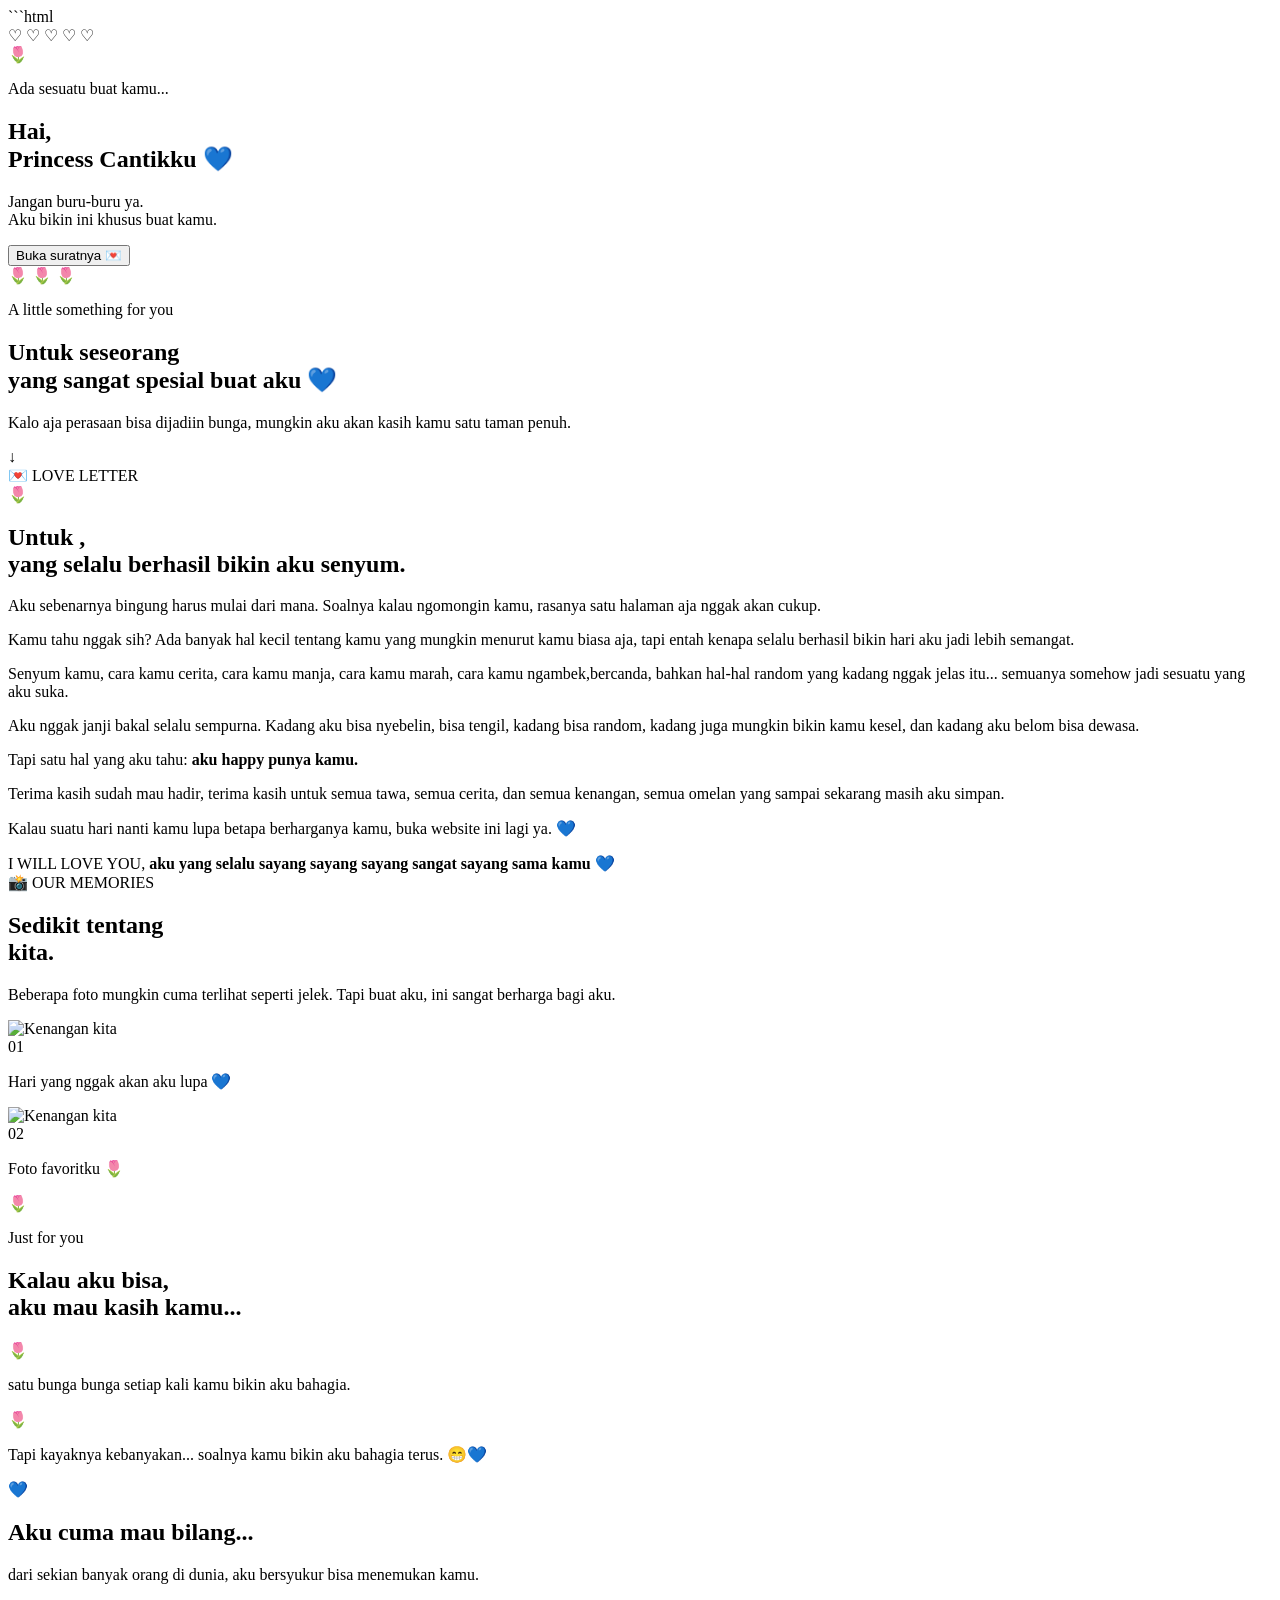
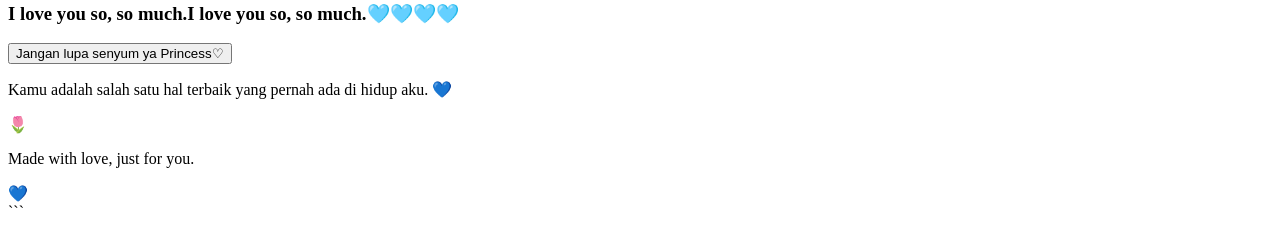
==== index.html @ 8fd956f8 "Add files via upload" ====
```html
<!DOCTYPE html>
<html lang="id">
<head>
    <meta charset="UTF-8">
    <meta name="viewport" content="width=device-width, initial-scale=1.0">

    <title>Untuk My Princess</title>

    <link rel="stylesheet" href="style.css">

    <!-- Font -->
    <link rel="preconnect" href="https://fonts.googleapis.com">
    <link rel="preconnect" href="https://fonts.gstatic.com" crossorigin>
    <link href="https://fonts.googleapis.com/css2?family=DM+Serif+Display&family=Poppins:wght@300;400;500;600;700&display=swap" rel="stylesheet">
</head>

<body>

    <!-- BACKGROUND DECORATION -->
    <div class="stars"></div>
    <div class="floating-hearts">
        <span>♡</span>
        <span>♡</span>
        <span>♡</span>
        <span>♡</span>
        <span>♡</span>
    </div>

    <!-- OPENING -->
    <section id="opening" class="opening">

        <div class="opening-card">

            <div class="tulip-icon">🌷</div>

            <p class="small-text">Ada sesuatu buat kamu...</p>

            <h1>
                Hai,<br>
                <span>Princess Cantikku 💙</span>
            </h1>

            <p class="opening-description">
                Jangan buru-buru ya.<br>
                Aku bikin ini khusus buat kamu.
            </p>

            <button onclick="openLetter()" class="open-button">
                Buka suratnya 💌
            </button>

        </div>

    </section>


    <!-- MAIN CONTENT -->
    <main id="mainContent" class="main-content">

        <!-- HERO -->
        <section class="hero">

            <div class="hero-tulips">
                <span>🌷</span>
                <span>🌷</span>
                <span>🌷</span>
            </div>

            <p class="eyebrow">A little something for you</p>

            <h2>
                Untuk seseorang<br>
                yang <span>sangat spesial buat aku</span> 💙
            </h2>

            <p class="hero-text">
                Kalo aja perasaan bisa dijadiin bunga,
                mungkin aku akan kasih kamu satu taman penuh.
            </p>

            <div class="scroll-indicator">
                ↓
            </div>

        </section>


        <!-- LOVE LETTER -->
        <section class="letter-section">

            <div class="section-label">
                💌 LOVE LETTER
            </div>

            <div class="letter-card">

                <div class="letter-decoration">🌷</div>

                <h2>
                    Untuk ,<br>
                    yang selalu berhasil bikin aku senyum.
                </h2>

                <div class="letter-content">

                    <p>
                        Aku sebenarnya bingung harus mulai dari mana.
                        Soalnya kalau ngomongin kamu, rasanya satu halaman
                        aja nggak akan cukup.
                    </p>

                    <p>
                        Kamu tahu nggak sih?
                        Ada banyak hal kecil tentang kamu yang mungkin
                        menurut kamu biasa aja, tapi entah kenapa selalu
                        berhasil bikin hari aku jadi lebih semangat. 
                    </p>

                    <p>
                        Senyum kamu, cara kamu cerita,
                        cara kamu manja, cara kamu marah, cara kamu ngambek,bercanda, bahkan hal-hal random
                        yang kadang nggak jelas itu...
                        semuanya somehow jadi sesuatu yang aku suka.
                    </p>

                    <p>
                        Aku nggak janji bakal selalu sempurna.
                        Kadang aku bisa nyebelin, bisa tengil, kadang bisa random,
                        kadang juga mungkin bikin kamu kesel, dan kadang aku belom bisa dewasa.
                    </p>

                    <p>
                        Tapi satu hal yang aku tahu:
                        <strong>aku happy punya kamu.</strong>
                    </p>

                    <p>
                        Terima kasih sudah mau hadir,
                        terima kasih untuk semua tawa,
                        semua cerita, dan semua kenangan, semua omelan
                        yang sampai sekarang masih aku simpan.
                    </p>

                    <p class="final-line">
                        Kalau suatu hari nanti kamu lupa
                        betapa berharganya kamu,
                        buka website ini lagi ya. 💙
                    </p>

                </div>

                <div class="signature">
                    <span>I WILL LOVE YOU,</span>
                    <strong>aku yang selalu sayang sayang sayang sangat sayang sama kamu 💙</strong>
                </div>

            </div>

        </section>


        <!-- MEMORY SECTION -->
        <section class="memory-section">

            <div class="section-label">
                📸 OUR MEMORIES
            </div>

            <h2>
                Sedikit tentang<br>
                <span>kita.</span>
            </h2>

            <p class="memory-intro">
                Beberapa foto mungkin cuma terlihat seperti jelek.
                
                Tapi buat aku, ini sangat berharga bagi aku.
            </p>


            <div class="gallery">

                <!-- FOTO 1 -->
                <div class="photo-card photo-1">

                    <!-- GANTI URL FOTO DI SINI -->
                    <img src="foto1.jpg" alt="Kenangan kita">

                    <div class="photo-caption">
                        <span>01</span>
                        <p>Hari yang nggak akan aku lupa 💙</p>
                    </div>

                </div>


                <!-- FOTO 2 -->
                <div class="photo-card photo-2">

                    <!-- GANTI URL FOTO DI SINI -->
                    <img src="foto2.jpg" alt="Kenangan kita">

                    <div class="photo-caption">
                        <span>02</span>
                        <p>Foto favoritku 🌷</p>
                    </div>
                </div>
            </div>

        </section>


        <!-- TULIP SECTION -->
        <section class="tulip-section">

            <div class="big-tulip">
                🌷
            </div>

            <p class="eyebrow">
                Just for you
            </p>

            <h2>
                Kalau aku bisa,<br>
                aku mau kasih kamu...
            </h2>

            <div class="tulip-message">

                <span>🌷</span>

                <p>
                    satu bunga bunga setiap kali
                    kamu bikin aku bahagia.
                </p>

                <span>🌷</span>

            </div>

            <p class="small-note">
                Tapi kayaknya kebanyakan...
                soalnya kamu bikin aku bahagia terus. 😁💙
            </p>

        </section>


        <!-- FINAL -->
        <section class="final-section">

            <div class="final-glow"></div>

            <div class="final-content">

                <div class="heart">
                    💙
                </div>

                <h2>
                    Aku cuma mau bilang...
                </h2>

                <p>
                    dari sekian banyak orang di dunia,
                    aku bersyukur bisa menemukan kamu.
                </p>

                <h3>
                    I love you so, so much.I love you so, so much.🩵🩵🩵🩵
                </h3>

                <button onclick="showLove()" class="love-button">
                    Jangan lupa senyum ya Princess♡
                </button>

                <p id="secretMessage" class="secret-message">
                    Kamu adalah salah satu hal terbaik
                    yang pernah ada di hidup aku. 💙
                </p>

            </div>

        </section>


        <!-- FOOTER -->
        <footer>

            <div>🌷</div>

            <p>
                Made with love, just for you.
            </p>

            <span>
                💙
            </span>

        </footer>

    </main>


    <script>

        function openLetter() {

            const opening = document.getElementById("opening");
            const main = document.getElementById("mainContent");

            opening.classList.add("hide");

            setTimeout(() => {
                main.classList.add("show");
                document.body.style.overflow = "auto";

                window.scrollTo({
                    top: 0,
                    behavior: "smooth"
                });

            }, 700);
        }


        function showLove() {

            const message =
                document.getElementById("secretMessage");

            message.classList.toggle("show");

            createHearts();

        }


        function createHearts() {

            for (let i = 0; i < 15; i++) {

                const heart = document.createElement("div");

                heart.innerHTML =
                    Math.random() > 0.5 ? "💙" : "🌷";

                heart.classList.add("pop-heart");

                heart.style.left =
                    Math.random() * 100 + "%";

                heart.style.animationDelay =
                    Math.random() * 0.5 + "s";

                document.body.appendChild(heart);

                setTimeout(() => {
                    heart.remove();
                }, 3000);

            }

        }


        /* Scroll reveal */

        const cards =
            document.querySelectorAll(
                ".letter-card, .photo-card, .tulip-section, .final-content"
            );

        const observer =
            new IntersectionObserver(
                entries => {

                    entries.forEach(entry => {

                        if (entry.isIntersecting) {
                            entry.target.classList.add("visible");
                        }

                    });

                },
                {
                    threshold: 0.15
                }
            );


        cards.forEach(card => {
            observer.observe(card);
        });

    </script>

</body>
</html>
```
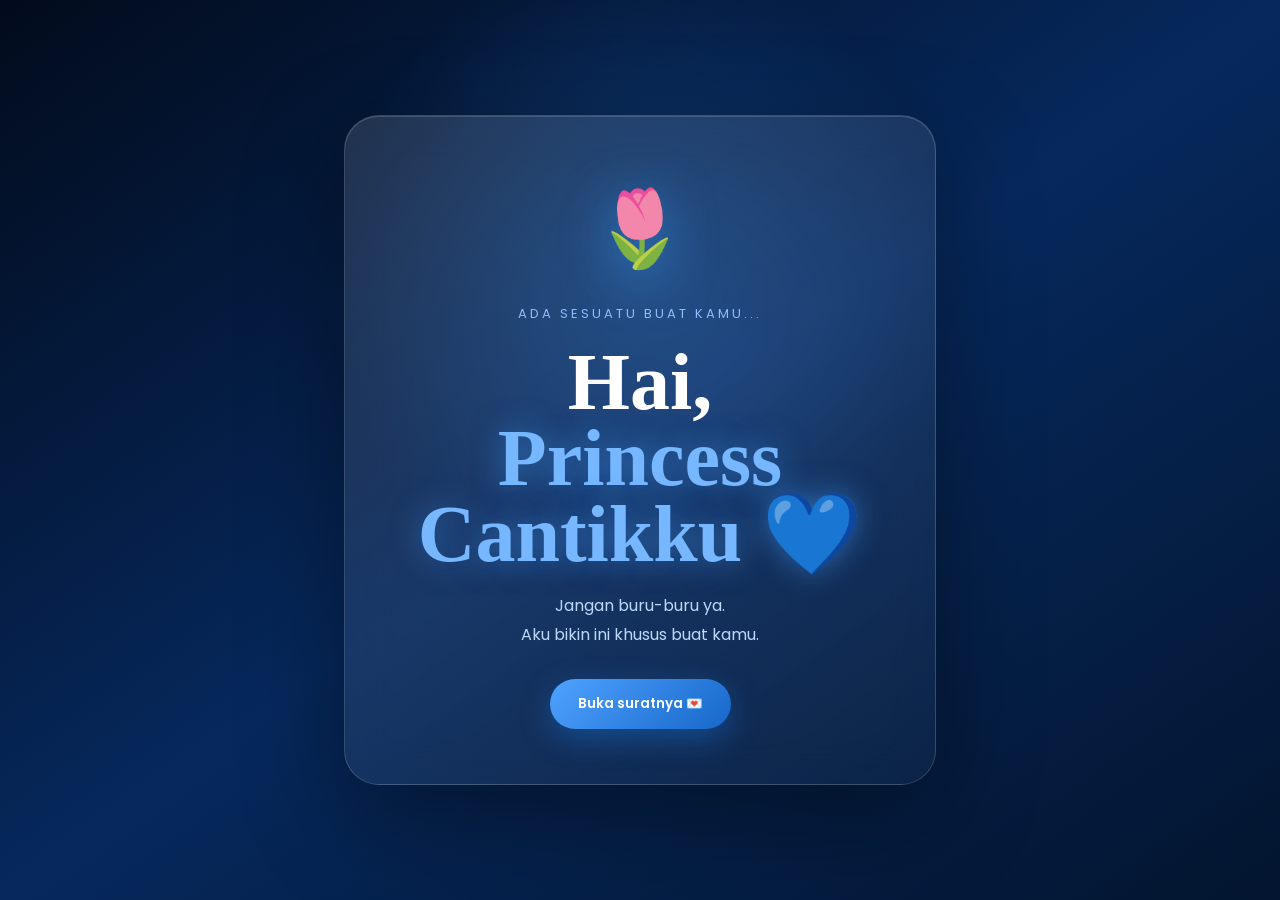
==== commit fffb1b52: "Add files via upload" ====
--- a/index.html
+++ b/index.html
@@ -48,6 +48,11 @@
 
             <button onclick="openLetter()" class="open-button">
                 Buka suratnya 💌
+                <audio id="loveSong" loop>
+    <source src="lagu.mp3" type="audio/mpeg">
+    </audio><audio id="loveSong" loop>
+    <source src="lagu.mp3" type="audio/mpeg">
+</audio>
             </button>
 
         </div>
@@ -305,25 +310,31 @@
 
 
     <script>
-
-        function openLetter() {
-
-            const opening = document.getElementById("opening");
-            const main = document.getElementById("mainContent");
-
-            opening.classList.add("hide");
-
-            setTimeout(() => {
-                main.classList.add("show");
-                document.body.style.overflow = "auto";
-
-                window.scrollTo({
-                    top: 0,
-                    behavior: "smooth"
-                });
-
-            }, 700);
-        }
+    
+    function openLetter() {
+    
+    const opening = document.getElementById("opening");
+    const main = document.getElementById("mainContent");
+    const song = document.getElementById("loveSong");
+    
+    opening.classList.add("hide");
+    
+    song.volume = 0.35;
+    song.play();
+    
+    setTimeout(() => {
+        
+        main.classList.add("show");
+        
+        document.body.style.overflow = "auto";
+        
+        window.scrollTo({
+            top: 0,
+            behavior: "smooth"
+        });
+        
+    }, 700);
+}
 
 
         function showLove() {
--- a/style.css
+++ b/style.css
@@ -0,0 +1,1132 @@
+```css
+/* =========================
+   BASIC
+========================= */
+
+* {
+    margin: 0;
+    padding: 0;
+    box-sizing: border-box;
+}
+
+html {
+    scroll-behavior: smooth;
+}
+
+body {
+    font-family: "Poppins", sans-serif;
+    background: #03152f;
+    color: white;
+    overflow: hidden;
+}
+
+button {
+    font-family: inherit;
+}
+
+
+/* =========================
+   OPENING SCREEN
+========================= */
+
+.opening {
+    position: fixed;
+    inset: 0;
+    z-index: 100;
+    display: flex;
+    justify-content: center;
+    align-items: center;
+
+    background:
+        radial-gradient(
+            circle at 50% 30%,
+            rgba(45, 145, 255, 0.25),
+            transparent 35%
+        ),
+        linear-gradient(
+            145deg,
+            #020b1c,
+            #06285c,
+            #03152f
+        );
+
+    transition:
+        opacity 0.8s ease,
+        transform 0.8s ease;
+}
+
+.opening.hide {
+    opacity: 0;
+    transform: scale(1.08);
+    pointer-events: none;
+}
+
+.opening-card {
+    width: min(90%, 520px);
+    padding: 55px 35px;
+
+    text-align: center;
+
+    border: 1px solid rgba(255,255,255,0.15);
+
+    border-radius: 35px;
+
+    background:
+        linear-gradient(
+            145deg,
+            rgba(255,255,255,0.12),
+            rgba(255,255,255,0.03)
+        );
+
+    backdrop-filter: blur(20px);
+
+    box-shadow:
+        0 30px 100px rgba(0,0,0,0.4),
+        inset 0 1px rgba(255,255,255,0.15);
+
+    animation: cardFloat 4s ease-in-out infinite;
+}
+
+.tulip-icon {
+    font-size: 75px;
+
+    margin-bottom: 20px;
+
+    filter:
+        drop-shadow(0 10px 25px rgba(56,160,255,0.5));
+
+    animation: tulipFloat 3s ease-in-out infinite;
+}
+
+.small-text {
+    color: #8dbdfc;
+    font-size: 13px;
+    letter-spacing: 3px;
+    text-transform: uppercase;
+}
+
+.opening h1 {
+    margin: 20px 0;
+
+    font-family: "DM Serif Display", serif;
+
+    font-size: clamp(50px, 12vw, 80px);
+
+    line-height: 0.95;
+}
+
+.opening h1 span {
+    color: #76b7ff;
+
+    text-shadow:
+        0 0 30px rgba(70,160,255,0.5);
+}
+
+.opening-description {
+    color: #bdd8f8;
+
+    line-height: 1.8;
+
+    margin-bottom: 30px;
+}
+
+.open-button,
+.love-button {
+
+    border: 0;
+
+    padding: 15px 28px;
+
+    border-radius: 100px;
+
+    background:
+        linear-gradient(
+            135deg,
+            #4fa3ff,
+            #1667c9
+        );
+
+    color: white;
+
+    font-weight: 600;
+
+    cursor: pointer;
+
+    box-shadow:
+        0 10px 30px rgba(27,123,225,0.4);
+
+    transition:
+        transform 0.25s ease,
+        box-shadow 0.25s ease;
+}
+
+.open-button:hover,
+.love-button:hover {
+
+    transform: translateY(-4px);
+
+    box-shadow:
+        0 15px 40px rgba(27,123,225,0.6);
+}
+
+
+/* =========================
+   MAIN
+========================= */
+
+.main-content {
+    display: none;
+}
+
+.main-content.show {
+    display: block;
+}
+
+
+/* =========================
+   BACKGROUND
+========================= */
+
+body::before {
+
+    content: "";
+
+    position: fixed;
+
+    width: 600px;
+    height: 600px;
+
+    border-radius: 50%;
+
+    background: #1478e8;
+
+    filter: blur(180px);
+
+    opacity: 0.12;
+
+    top: -250px;
+    right: -250px;
+
+    pointer-events: none;
+
+    z-index: -2;
+}
+
+
+/* =========================
+   FLOATING HEARTS
+========================= */
+
+.floating-hearts span {
+
+    position: fixed;
+
+    color: rgba(125,190,255,0.18);
+
+    font-size: 30px;
+
+    animation: floatUp 10s linear infinite;
+
+    pointer-events: none;
+}
+
+.floating-hearts span:nth-child(1) {
+    left: 10%;
+    bottom: -50px;
+    animation-delay: 0s;
+}
+
+.floating-hearts span:nth-child(2) {
+    left: 30%;
+    bottom: -50px;
+    animation-delay: 3s;
+}
+
+.floating-hearts span:nth-child(3) {
+    left: 55%;
+    bottom: -50px;
+    animation-delay: 6s;
+}
+
+.floating-hearts span:nth-child(4) {
+    left: 75%;
+    bottom: -50px;
+    animation-delay: 1s;
+}
+
+.floating-hearts span:nth-child(5) {
+    left: 90%;
+    bottom: -50px;
+    animation-delay: 5s;
+}
+
+
+/* =========================
+   HERO
+========================= */
+
+.hero {
+
+    min-height: 100vh;
+
+    display: flex;
+
+    flex-direction: column;
+
+    justify-content: center;
+
+    align-items: center;
+
+    text-align: center;
+
+    padding: 40px 20px;
+
+    background:
+        radial-gradient(
+            circle at center,
+            rgba(41,133,240,0.2),
+            transparent 50%
+        );
+}
+
+.hero-tulips {
+
+    display: flex;
+
+    gap: 15px;
+
+    margin-bottom: 30px;
+}
+
+.hero-tulips span {
+
+    font-size: 45px;
+
+    filter:
+        drop-shadow(0 10px 15px rgba(50,140,255,0.35));
+
+    animation:
+        tulipFloat 3s ease-in-out infinite;
+}
+
+.hero-tulips span:nth-child(2) {
+    animation-delay: .4s;
+}
+
+.hero-tulips span:nth-child(3) {
+    animation-delay: .8s;
+}
+
+.eyebrow {
+
+    text-transform: uppercase;
+
+    letter-spacing: 5px;
+
+    font-size: 11px;
+
+    color: #73b6ff;
+
+    margin-bottom: 20px;
+}
+
+.hero h2 {
+
+    font-family: "DM Serif Display", serif;
+
+    font-size: clamp(50px, 10vw, 100px);
+
+    line-height: 0.95;
+
+    max-width: 900px;
+}
+
+.hero h2 span {
+
+    color: #6bb4ff;
+
+    font-style: italic;
+
+    text-shadow:
+        0 0 40px rgba(73,164,255,0.4);
+}
+
+.hero-text {
+
+    max-width: 560px;
+
+    color: #aac9eb;
+
+    line-height: 1.8;
+
+    margin-top: 30px;
+}
+
+.scroll-indicator {
+
+    margin-top: 70px;
+
+    color: #6db4ff;
+
+    font-size: 30px;
+
+    animation: bounce 2s infinite;
+}
+
+
+/* =========================
+   LETTER
+========================= */
+
+.letter-section {
+
+    padding:
+        120px 20px;
+
+    max-width: 900px;
+
+    margin: auto;
+}
+
+.section-label {
+
+    text-align: center;
+
+    color: #69b1ff;
+
+    font-size: 11px;
+
+    letter-spacing: 4px;
+
+    margin-bottom: 25px;
+}
+
+.letter-card {
+
+    position: relative;
+
+    padding: 60px;
+
+    border-radius: 35px;
+
+    background:
+        linear-gradient(
+            145deg,
+            rgba(255,255,255,0.10),
+            rgba(255,255,255,0.025)
+        );
+
+    border:
+        1px solid rgba(130,190,255,0.2);
+
+    backdrop-filter: blur(20px);
+
+    box-shadow:
+        0 30px 80px rgba(0,0,0,0.25);
+
+    opacity: 0;
+
+    transform: translateY(50px);
+
+    transition:
+        opacity 1s ease,
+        transform 1s ease;
+}
+
+.letter-card.visible {
+
+    opacity: 1;
+
+    transform: translateY(0);
+}
+
+.letter-decoration {
+
+    position: absolute;
+
+    top: -30px;
+
+    right: 40px;
+
+    font-size: 60px;
+
+    transform: rotate(12deg);
+
+    filter:
+        drop-shadow(0 10px 20px rgba(40,140,255,0.3));
+}
+
+.letter-card h2 {
+
+    font-family: "DM Serif Display", serif;
+
+    font-size: clamp(35px, 6vw, 55px);
+
+    line-height: 1.05;
+
+    margin-bottom: 40px;
+
+    color: #d9ecff;
+}
+
+.letter-content p {
+
+    color: #b8d1ed;
+
+    font-size: 15px;
+
+    line-height: 2;
+
+    margin-bottom: 22px;
+}
+
+.letter-content strong {
+
+    color: #78baff;
+}
+
+.final-line {
+
+    font-size: 18px !important;
+
+    color: #d8ebff !important;
+}
+
+.signature {
+
+    display: flex;
+
+    flex-direction: column;
+
+    margin-top: 50px;
+
+    padding-top: 30px;
+
+    border-top:
+        1px solid rgba(255,255,255,0.1);
+
+    color: #86bdf4;
+}
+
+.signature strong {
+
+    color: #e1f0ff;
+
+    margin-top: 5px;
+}
+
+
+/* =========================
+   MEMORY
+========================= */
+
+.memory-section {
+
+    max-width: 1100px;
+
+    margin: auto;
+
+    padding:
+        120px 20px;
+}
+
+.memory-section h2 {
+
+    font-family: "DM Serif Display", serif;
+
+    text-align: center;
+
+    font-size: clamp(50px, 8vw, 80px);
+
+    line-height: 0.95;
+}
+
+.memory-section h2 span {
+
+    color: #69b4ff;
+
+    font-style: italic;
+}
+
+.memory-intro {
+
+    text-align: center;
+
+    max-width: 550px;
+
+    margin:
+        25px auto 60px;
+
+    color: #9fbee0;
+
+    line-height: 1.8;
+}
+
+.gallery {
+
+    display: grid;
+
+    grid-template-columns:
+        repeat(2, 1fr);
+
+    gap: 25px;
+}
+
+.photo-card {
+
+    position: relative;
+
+    overflow: hidden;
+
+    border-radius: 25px;
+
+    min-height: 350px;
+
+    background: #0a2850;
+
+    border:
+        1px solid rgba(255,255,255,0.1);
+
+    opacity: 0;
+
+    transform:
+        translateY(50px)
+        rotate(1deg);
+
+    transition:
+        opacity .8s ease,
+        transform .8s ease;
+
+    box-shadow:
+        0 20px 50px rgba(0,0,0,0.25);
+}
+
+.photo-card.visible {
+
+    opacity: 1;
+
+    transform:
+        translateY(0)
+        rotate(0);
+}
+
+.photo-card:nth-child(even) {
+    transform:
+        translateY(50px)
+        rotate(-1deg);
+}
+
+.photo-card.visible:nth-child(even) {
+    transform:
+        translateY(0)
+        rotate(0);
+}
+
+.photo-card img {
+
+    width: 100%;
+    height: 100%;
+
+    min-height: 350px;
+
+    object-fit: cover;
+
+    transition:
+        transform .6s ease;
+}
+
+.photo-card:hover img {
+
+    transform: scale(1.07);
+}
+
+.photo-card::after {
+
+    content: "";
+
+    position: absolute;
+
+    inset: 0;
+
+    background:
+        linear-gradient(
+            transparent 45%,
+            rgba(1,15,38,0.9)
+        );
+}
+
+.photo-caption {
+
+    position: absolute;
+
+    z-index: 2;
+
+    bottom: 25px;
+
+    left: 25px;
+
+    right: 25px;
+}
+
+.photo-caption span {
+
+    font-size: 11px;
+
+    color: #75b8ff;
+
+    letter-spacing: 3px;
+}
+
+.photo-caption p {
+
+    margin-top: 5px;
+
+    font-size: 17px;
+
+    color: white;
+}
+
+
+/* =========================
+   TULIP
+========================= */
+
+.tulip-section {
+
+    text-align: center;
+
+    padding:
+        160px 20px;
+
+    max-width: 800px;
+
+    margin: auto;
+
+    opacity: 0;
+
+    transform: translateY(50px);
+
+    transition:
+        opacity 1s ease,
+        transform 1s ease;
+}
+
+.tulip-section.visible {
+
+    opacity: 1;
+
+    transform: translateY(0);
+}
+
+.big-tulip {
+
+    font-size: 120px;
+
+    margin-bottom: 30px;
+
+    filter:
+        drop-shadow(
+            0 20px 30px
+            rgba(53,148,255,0.4)
+        );
+
+    animation:
+        tulipFloat 4s ease-in-out infinite;
+}
+
+.tulip-section h2 {
+
+    font-family: "DM Serif Display", serif;
+
+    font-size: clamp(45px, 8vw, 75px);
+
+    line-height: 1;
+}
+
+.tulip-message {
+
+    display: flex;
+
+    justify-content: center;
+
+    align-items: center;
+
+    gap: 25px;
+
+    margin: 45px 0;
+
+    color: #bcd8f6;
+
+    font-size: 18px;
+}
+
+.tulip-message span {
+
+    font-size: 35px;
+}
+
+.small-note {
+
+    color: #6faeea;
+
+    font-size: 13px;
+}
+
+
+/* =========================
+   FINAL
+========================= */
+
+.final-section {
+
+    position: relative;
+
+    min-height: 90vh;
+
+    display: flex;
+
+    justify-content: center;
+
+    align-items: center;
+
+    text-align: center;
+
+    padding: 50px 20px;
+
+    overflow: hidden;
+}
+
+.final-glow {
+
+    position: absolute;
+
+    width: 500px;
+    height: 500px;
+
+    border-radius: 50%;
+
+    background: #167be7;
+
+    filter: blur(180px);
+
+    opacity: .18;
+}
+
+.final-content {
+
+    position: relative;
+
+    max-width: 650px;
+
+    opacity: 0;
+
+    transform: scale(.9);
+
+    transition:
+        opacity 1s ease,
+        transform 1s ease;
+}
+
+.final-content.visible {
+
+    opacity: 1;
+
+    transform: scale(1);
+}
+
+.heart {
+
+    font-size: 70px;
+
+    animation:
+        heartbeat 1.5s infinite;
+
+    filter:
+        drop-shadow(
+            0 10px 30px
+            rgba(50,150,255,.5)
+        );
+}
+
+.final-content h2 {
+
+    font-family: "DM Serif Display", serif;
+
+    font-size: clamp(45px, 8vw, 75px);
+
+    margin: 25px 0;
+
+    line-height: 1;
+}
+
+.final-content > p {
+
+    color: #aac9e9;
+
+    line-height: 1.9;
+}
+
+.final-content h3 {
+
+    font-family: "DM Serif Display", serif;
+
+    font-size: 40px;
+
+    color: #72b8ff;
+
+    margin: 30px 0;
+}
+
+.secret-message {
+
+    max-width: 400px;
+
+    margin:
+        30px auto 0;
+
+    opacity: 0;
+
+    transform: translateY(10px);
+
+    transition:
+        opacity .5s ease,
+        transform .5s ease;
+}
+
+.secret-message.show {
+
+    opacity: 1;
+
+    transform: translateY(0);
+}
+
+
+/* =========================
+   FOOTER
+========================= */
+
+footer {
+
+    padding:
+        60px 20px;
+
+    text-align: center;
+
+    color: #7195ba;
+
+    border-top:
+        1px solid rgba(255,255,255,0.05);
+}
+
+footer div {
+
+    font-size: 35px;
+
+    margin-bottom: 15px;
+}
+
+footer span {
+
+    color: #69b4ff;
+
+    display: block;
+
+    margin-top: 10px;
+}
+
+
+/* =========================
+   POP HEARTS
+========================= */
+
+.pop-heart {
+
+    position: fixed;
+
+    bottom: 0;
+
+    z-index: 999;
+
+    font-size: 25px;
+
+    pointer-events: none;
+
+    animation:
+        popUp 3s ease-out forwards;
+}
+
+
+/* =========================
+   ANIMATIONS
+========================= */
+
+@keyframes cardFloat {
+
+    0%,100% {
+        transform: translateY(0);
+    }
+
+    50% {
+        transform: translateY(-10px);
+    }
+}
+
+@keyframes tulipFloat {
+
+    0%,100% {
+        transform:
+            translateY(0)
+            rotate(-2deg);
+    }
+
+    50% {
+        transform:
+            translateY(-12px)
+            rotate(3deg);
+    }
+}
+
+@keyframes bounce {
+
+    0%,100% {
+        transform: translateY(0);
+    }
+
+    50% {
+        transform: translateY(10px);
+    }
+}
+
+@keyframes heartbeat {
+
+    0%,100% {
+        transform: scale(1);
+    }
+
+    15% {
+        transform: scale(1.15);
+    }
+
+    30% {
+        transform: scale(1);
+    }
+
+    45% {
+        transform: scale(1.1);
+    }
+}
+
+@keyframes floatUp {
+
+    from {
+        transform:
+            translateY(0)
+            rotate(0);
+        opacity: 0;
+    }
+
+    20% {
+        opacity: 1;
+    }
+
+    to {
+        transform:
+            translateY(-110vh)
+            rotate(360deg);
+        opacity: 0;
+    }
+}
+
+@keyframes popUp {
+
+    from {
+        transform:
+            translateY(0)
+            scale(.5)
+            rotate(0);
+        opacity: 1;
+    }
+
+    to {
+        transform:
+            translateY(-80vh)
+            scale(1.5)
+            rotate(360deg);
+        opacity: 0;
+    }
+}
+
+
+/* =========================
+   MOBILE
+========================= */
+
+@media (max-width: 650px) {
+
+    .opening-card {
+
+        padding:
+            45px 25px;
+
+        border-radius: 25px;
+    }
+
+    .tulip-icon {
+        font-size: 60px;
+    }
+
+    .hero {
+        padding: 30px 20px;
+    }
+
+    .hero-tulips span {
+        font-size: 35px;
+    }
+
+    .letter-section,
+    .memory-section {
+        padding:
+            90px 18px;
+    }
+
+    .letter-card {
+        padding: 35px 25px;
+    }
+
+    .letter-decoration {
+        right: 20px;
+        font-size: 45px;
+    }
+
+    .letter-content p {
+        font-size: 14px;
+        line-height: 1.9;
+    }
+
+    .gallery {
+        grid-template-columns: 1fr;
+    }
+
+    .photo-card,
+    .photo-card img {
+        min-height: 420px;
+    }
+
+    .big-tulip {
+        font-size: 90px;
+    }
+
+    .tulip-message {
+        gap: 10px;
+        font-size: 15px;
+    }
+
+    .tulip-message span {
+        font-size: 25px;
+    }
+
+    .final-section {
+        min-height: 80vh;
+    }
+}
+```
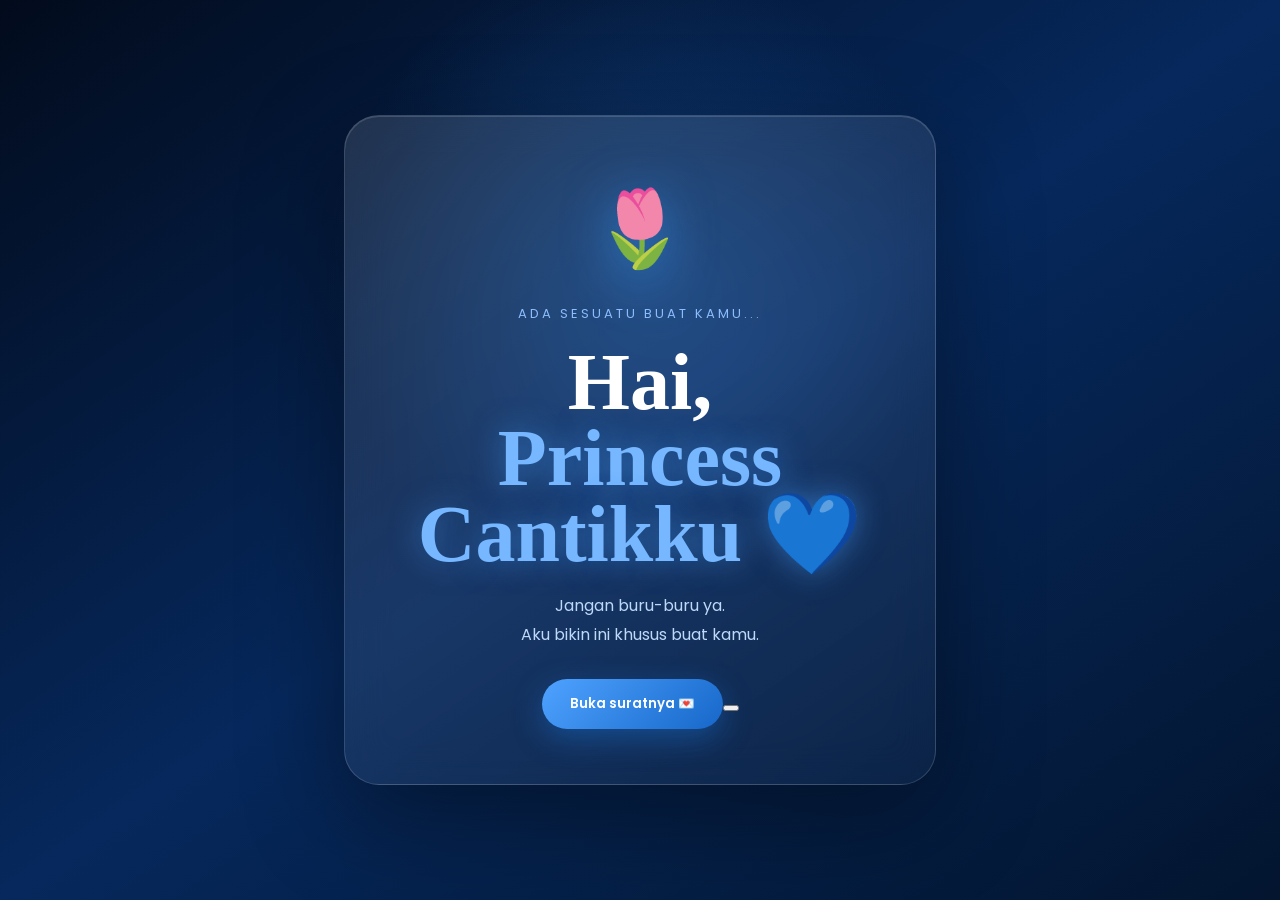
==== commit 22c1edfd: "Add files via upload" ====
--- a/index.html
+++ b/index.html
@@ -48,13 +48,12 @@
 
             <button onclick="openLetter()" class="open-button">
                 Buka suratnya 💌
-                <audio id="loveSong" loop>
-    <source src="lagu.mp3" type="audio/mpeg">
-    </audio><audio id="loveSong" loop>
-    <source src="lagu.mp3" type="audio/mpeg">
-</audio>
-            </button>
-
+            <button>
+            <source src="lagu.mp3" type="audio/mpeg">
+                </audio><audio id="loveSong" loop>
+            <source src="lagu.mp3" type="audio/mpeg">
+            </audio>
+            
         </div>
 
     </section>
@@ -319,11 +318,10 @@
     
     opening.classList.add("hide");
     
-    song.volume = 0.35;
+    song.volume = 0.50;
     song.play();
     
     setTimeout(() => {
-        
         main.classList.add("show");
         
         document.body.style.overflow = "auto";
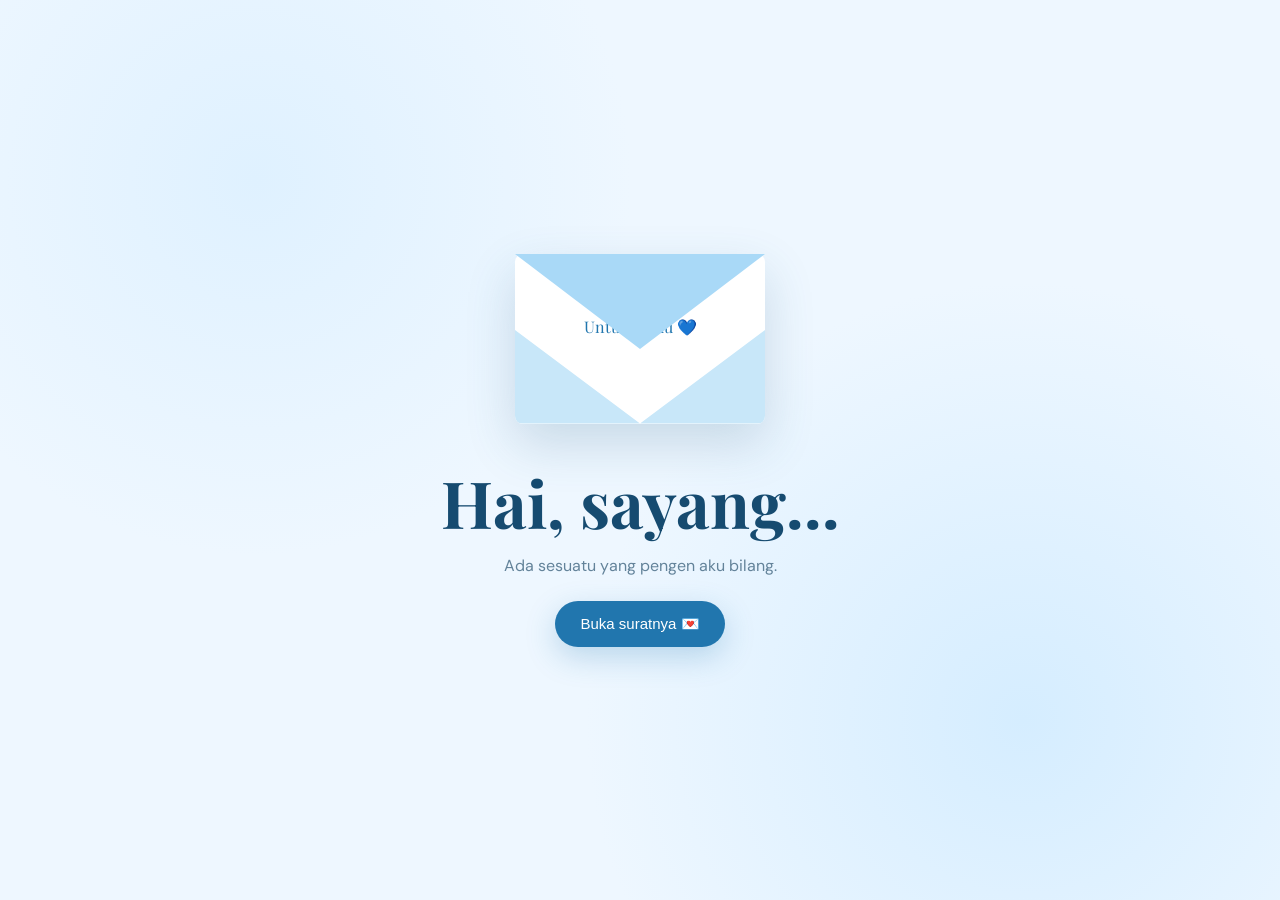
==== commit 80fe208b: "Add files via upload" ====
--- a/index.html
+++ b/index.html
@@ -1,412 +1,350 @@
-```html
 <!DOCTYPE html>
 <html lang="id">
 <head>
     <meta charset="UTF-8">
     <meta name="viewport" content="width=device-width, initial-scale=1.0">
-
-    <title>Untuk My Princess</title>
-
+    <title>Untuk Kamu 💙</title>
     <link rel="stylesheet" href="style.css">
-
-    <!-- Font -->
-    <link rel="preconnect" href="https://fonts.googleapis.com">
-    <link rel="preconnect" href="https://fonts.gstatic.com" crossorigin>
-    <link href="https://fonts.googleapis.com/css2?family=DM+Serif+Display&family=Poppins:wght@300;400;500;600;700&display=swap" rel="stylesheet">
 </head>
 
 <body>
 
-    <!-- BACKGROUND DECORATION -->
-    <div class="stars"></div>
-    <div class="floating-hearts">
-        <span>♡</span>
-        <span>♡</span>
-        <span>♡</span>
-        <span>♡</span>
-        <span>♡</span>
+    <!-- Background flowers -->
+    <div class="flowers">
+        <span>🌷</span>
+        <span>🌷</span>
+        <span>🌷</span>
+        <span>🌷</span>
+        <span>🌷</span>
+        <span>🌷</span>
+        <span>🌷</span>
     </div>
 
-    <!-- OPENING -->
-    <section id="opening" class="opening">
-
-        <div class="opening-card">
-
-            <div class="tulip-icon">🌷</div>
-
-            <p class="small-text">Ada sesuatu buat kamu...</p>
+    <!-- Opening -->
+    <section class="opening" id="opening">
+
+        <div class="envelope" id="envelope">
+            <div class="envelope-top"></div>
+
+            <div class="letter-preview">
+                <span>Untuk kamu 💙</span>
+            </div>
+
+            <div class="envelope-front"></div>
+        </div>
+
+        <h1>Hai, sayang...</h1>
+        <p>Ada sesuatu yang pengen aku bilang.</p>
+
+        <button id="openBtn">
+            Buka suratnya 💌
+        </button>
+
+    </section>
+
+
+    <!-- Main content -->
+    <main id="mainContent" class="hidden">
+
+        <!-- Section 1 -->
+        <section class="section hero">
+
+            <div class="tulip">🌷</div>
+
+            <p class="small-title">A little message for you</p>
 
             <h1>
-                Hai,<br>
-                <span>Princess Cantikku 💙</span>
+                Maafin aku yaaaa,<br>
+                sayangggggg.
             </h1>
 
-            <p class="opening-description">
-                Jangan buru-buru ya.<br>
-                Aku bikin ini khusus buat kamu.
+            <div class="line"></div>
+
+            <p class="intro">
+                Aku bikin ini bukan supaya kamu harus langsung
+                berhenti marah atau langsung memaafkan aku.
             </p>
 
-            <button onclick="openLetter()" class="open-button">
-                Buka suratnya 💌
-            <button>
-            <source src="lagu.mp3" type="audio/mpeg">
-                </audio><audio id="loveSong" loop>
-            <source src="lagu.mp3" type="audio/mpeg">
-            </audio>
-            
-        </div>
-
-    </section>
-
-
-    <!-- MAIN CONTENT -->
-    <main id="mainContent" class="main-content">
-
-        <!-- HERO -->
-        <section class="hero">
-
-            <div class="hero-tulips">
-                <span>🌷</span>
-                <span>🌷</span>
-                <span>🌷</span>
-            </div>
-
-            <p class="eyebrow">A little something for you</p>
-
-            <h2>
-                Untuk seseorang<br>
-                yang <span>sangat spesial buat aku</span> 💙
-            </h2>
-
-            <p class="hero-text">
-                Kalo aja perasaan bisa dijadiin bunga,
-                mungkin aku akan kasih kamu satu taman penuh.
+            <p class="intro">
+                Aku cuma pengen menyampaikan sesuatu
+                dengan cara yang benar-benar aku pikirin.
             </p>
 
-            <div class="scroll-indicator">
-                ↓
-            </div>
-
-        </section>
-
-
-        <!-- LOVE LETTER -->
-        <section class="letter-section">
-
-            <div class="section-label">
-                💌 LOVE LETTER
-            </div>
-
-            <div class="letter-card">
-
-                <div class="letter-decoration">🌷</div>
-
-                <h2>
-                    Untuk ,<br>
-                    yang selalu berhasil bikin aku senyum.
-                </h2>
-
-                <div class="letter-content">
-
-                    <p>
-                        Aku sebenarnya bingung harus mulai dari mana.
-                        Soalnya kalau ngomongin kamu, rasanya satu halaman
-                        aja nggak akan cukup.
-                    </p>
-
-                    <p>
-                        Kamu tahu nggak sih?
-                        Ada banyak hal kecil tentang kamu yang mungkin
-                        menurut kamu biasa aja, tapi entah kenapa selalu
-                        berhasil bikin hari aku jadi lebih semangat. 
-                    </p>
-
-                    <p>
-                        Senyum kamu, cara kamu cerita,
-                        cara kamu manja, cara kamu marah, cara kamu ngambek,bercanda, bahkan hal-hal random
-                        yang kadang nggak jelas itu...
-                        semuanya somehow jadi sesuatu yang aku suka.
-                    </p>
-
-                    <p>
-                        Aku nggak janji bakal selalu sempurna.
-                        Kadang aku bisa nyebelin, bisa tengil, kadang bisa random,
-                        kadang juga mungkin bikin kamu kesel, dan kadang aku belom bisa dewasa.
-                    </p>
-
-                    <p>
-                        Tapi satu hal yang aku tahu:
-                        <strong>aku happy punya kamu.</strong>
-                    </p>
-
-                    <p>
-                        Terima kasih sudah mau hadir,
-                        terima kasih untuk semua tawa,
-                        semua cerita, dan semua kenangan, semua omelan
-                        yang sampai sekarang masih aku simpan.
-                    </p>
-
-                    <p class="final-line">
-                        Kalau suatu hari nanti kamu lupa
-                        betapa berharganya kamu,
-                        buka website ini lagi ya. 💙
-                    </p>
-
+        </section>
+
+
+        <!-- Section 2 -->
+        <section class="section">
+
+            <div class="card">
+
+                <span class="number">01</span>
+
+                <h2>Aku salah.</h2>
+
+                <p>
+                    Kemarin waktu kamu cerita tentang rambut kamu
+                    yang mulai rontok sama rusak, aku malah menjawab
+                    dengan candaan yang gak seharusnya aku kirim.
+                </p>
+
+                <p>
+                    Aku sadar kalau waktu itu kamu lagi
+                    cerita tentang sesuatu yang mungkin bikin kamu
+                    kepikiran.
+                </p>
+
+            </div>
+
+        </section>
+
+
+        <!-- Section 3 -->
+        <section class="section">
+
+            <div class="card highlight">
+
+                <span class="number">02</span>
+
+                <h2>Aku ngerti kenapa kamu marah.</h2>
+
+                <p>
+                    Mungkin buat aku waktu itu cuma bercanda.
+                    Tapi buat kamu, kata-kata itu tetap bisa sakit.
+                </p>
+
+                <p>
+                    Dan aku gak mau pakai alasan
+                    <b>"kan aku cuma bercanda"</b>
+                    buat membenarkan kesalahan aku.
+                </p>
+
+                <div class="quote">
+                    "Niat aku mungkin gak buat nyakitin kamu,
+                    tapi aku tetap bertanggung jawab
+                    kalau perkataan aku bikin kamu sakit."
                 </div>
 
-                <div class="signature">
-                    <span>I WILL LOVE YOU,</span>
-                    <strong>aku yang selalu sayang sayang sayang sangat sayang sama kamu 💙</strong>
-                </div>
-
-            </div>
-
-        </section>
-
-
-        <!-- MEMORY SECTION -->
-        <section class="memory-section">
-
-            <div class="section-label">
-                📸 OUR MEMORIES
-            </div>
-
-            <h2>
-                Sedikit tentang<br>
-                <span>kita.</span>
-            </h2>
-
-            <p class="memory-intro">
-                Beberapa foto mungkin cuma terlihat seperti jelek.
-                
-                Tapi buat aku, ini sangat berharga bagi aku.
+            </div>
+
+        </section>
+
+
+        <!-- Section 4 -->
+        <section class="section">
+
+            <div class="card">
+
+                <span class="number">03</span>
+
+                <h2>Yang paling aku sesali...</h2>
+
+                <p>
+                    Aku nyesel karena saat kamu cerita,
+                    aku malah menjadikan sesuatu yang serius
+                    buat kamu sebagai bahan bercandaan.
+                </p>
+
+                <p>
+                    Harusnya aku dengerin kamu.
+                    Harusnya aku lebih hati-hati.
+                    Bukan malah asal ngetik sesuatu
+                    yang akhirnya bikin kamu kepikiran.
+                </p>
+
+            </div>
+
+        </section>
+
+
+        <!-- Section 5 -->
+        <section class="section">
+
+            <div class="heart-section">
+
+                <div class="big-heart">💙</div>
+
+                <h2>Aku sayang kamu.</h2>
+
+                <p>
+                    Dan justru karena aku sayang,
+                    aku pengen belajar buat jadi orang
+                    yang lebih bisa menjaga perasaan kamu.
+                </p>
+
+                <p>
+                    Bukan cuma ketika kamu lagi senang,
+                    tapi juga ketika kamu lagi gak baik-baik aja.
+                </p>
+
+            </div>
+
+        </section>
+
+
+        <!-- Section 6 -->
+        <section class="section">
+
+            <div class="card final-card">
+
+                <span class="number">04</span>
+
+                <h2>Kamu gak harus langsung maafin aku.</h2>
+
+                <p>
+                    Kalau kamu masih kesel, aku ngerti.
+                </p>
+
+                <p>
+                    Kalau kamu masih butuh waktu,
+                    aku juga ngerti.
+                </p>
+
+                <p>
+                    Aku cuma pengen kamu tahu kalau
+                    permintaan maaf aku bukan cuma karena
+                    aku gak mau kamu marah.
+                </p>
+
+                <p>
+                    Aku minta maaf karena aku memang
+                    sadar kalau aku salah.
+                </p>
+
+            </div>
+
+        </section>
+
+
+        <!-- Final -->
+        <section class="final">
+
+            <div class="tulip-final">🌷</div>
+
+            <h1>
+                Maafin aku ya, sayangggg.
+            </h1>
+
+            <p>
+                Aku bakal belajar lebih hati-hati
+                sama perkataan aku.
             </p>
 
-
-            <div class="gallery">
-
-                <!-- FOTO 1 -->
-                <div class="photo-card photo-1">
-
-                    <!-- GANTI URL FOTO DI SINI -->
-                    <img src="foto1.jpg" alt="Kenangan kita">
-
-                    <div class="photo-caption">
-                        <span>01</span>
-                        <p>Hari yang nggak akan aku lupa 💙</p>
-                    </div>
-
-                </div>
-
-
-                <!-- FOTO 2 -->
-                <div class="photo-card photo-2">
-
-                    <!-- GANTI URL FOTO DI SINI -->
-                    <img src="foto2.jpg" alt="Kenangan kita">
-
-                    <div class="photo-caption">
-                        <span>02</span>
-                        <p>Foto favoritku 🌷</p>
-                    </div>
-                </div>
-            </div>
-
-        </section>
-
-
-        <!-- TULIP SECTION -->
-        <section class="tulip-section">
-
-            <div class="big-tulip">
-                🌷
-            </div>
-
-            <p class="eyebrow">
-                Just for you
+            <p class="signature">
+                — dari orang yang masih sayanggggg banget sama kamu 💙
             </p>
 
-            <h2>
-                Kalau aku bisa,<br>
-                aku mau kasih kamu...
-            </h2>
-
-            <div class="tulip-message">
-
-                <span>🌷</span>
-
-                <p>
-                    satu bunga bunga setiap kali
-                    kamu bikin aku bahagia.
-                </p>
-
-                <span>🌷</span>
-
-            </div>
-
-            <p class="small-note">
-                Tapi kayaknya kebanyakan...
-                soalnya kamu bikin aku bahagia terus. 😁💙
-            </p>
-
-        </section>
-
-
-        <!-- FINAL -->
-        <section class="final-section">
-
-            <div class="final-glow"></div>
-
-            <div class="final-content">
-
-                <div class="heart">
-                    💙
-                </div>
-
-                <h2>
-                    Aku cuma mau bilang...
-                </h2>
-
-                <p>
-                    dari sekian banyak orang di dunia,
-                    aku bersyukur bisa menemukan kamu.
-                </p>
-
-                <h3>
-                    I love you so, so much.I love you so, so much.🩵🩵🩵🩵
-                </h3>
-
-                <button onclick="showLove()" class="love-button">
-                    Jangan lupa senyum ya Princess♡
-                </button>
-
-                <p id="secretMessage" class="secret-message">
-                    Kamu adalah salah satu hal terbaik
-                    yang pernah ada di hidup aku. 💙
-                </p>
-
-            </div>
-
-        </section>
-
-
-        <!-- FOOTER -->
-        <footer>
-
-            <div>🌷</div>
-
-            <p>
-                Made with love, just for you.
-            </p>
-
-            <span>
-                💙
-            </span>
-
-        </footer>
+            <button id="backTop">
+                baca lagi dari awal ↺
+            </button>
+
+        </section>
 
     </main>
 
 
+    <!-- Music -->
+    <audio id="music" loop>
+        <source src="lagu.mp3" type="audio/mpeg">
+    </audio>
+
+
     <script>
-    
-    function openLetter() {
-    
-    const opening = document.getElementById("opening");
-    const main = document.getElementById("mainContent");
-    const song = document.getElementById("loveSong");
-    
-    opening.classList.add("hide");
-    
-    song.volume = 0.50;
-    song.play();
-    
-    setTimeout(() => {
-        main.classList.add("show");
-        
-        document.body.style.overflow = "auto";
-        
-        window.scrollTo({
-            top: 0,
-            behavior: "smooth"
+
+        const openBtn = document.getElementById("openBtn");
+        const envelope = document.getElementById("envelope");
+        const opening = document.getElementById("opening");
+        const mainContent = document.getElementById("mainContent");
+        const music = document.getElementById("music");
+        const backTop = document.getElementById("backTop");
+
+        openBtn.addEventListener("click", () => {
+
+            envelope.classList.add("open");
+
+            music.volume = 0.35;
+
+            music.play().catch(() => {});
+
+            setTimeout(() => {
+
+                opening.classList.add("fade-out");
+
+                setTimeout(() => {
+                    opening.style.display = "none";
+                    mainContent.classList.remove("hidden");
+
+                    window.scrollTo({
+                        top: 0,
+                        behavior: "smooth"
+                    });
+
+                }, 700);
+
+            }, 900);
+
         });
-        
-    }, 700);
-}
-
-
-        function showLove() {
-
-            const message =
-                document.getElementById("secretMessage");
-
-            message.classList.toggle("show");
-
-            createHearts();
+
+
+        backTop.addEventListener("click", () => {
+
+            window.scrollTo({
+                top: 0,
+                behavior: "smooth"
+            });
+
+        });
+
+
+        // Reveal animation ketika section masuk layar
+
+        const sections = document.querySelectorAll(".section");
+
+        const observer = new IntersectionObserver((entries) => {
+
+            entries.forEach(entry => {
+
+                if (entry.isIntersecting) {
+                    entry.target.classList.add("show");
+                }
+
+            });
+
+        }, {
+            threshold: 0.15
+        });
+
+
+        sections.forEach(section => {
+            observer.observe(section);
+        });
+
+
+        // Floating tulips
+
+        const flowerContainer = document.querySelector(".flowers");
+
+        for (let i = 0; i < 12; i++) {
+
+            const flower = document.createElement("span");
+
+            flower.innerHTML = "🌷";
+
+            flower.style.left = Math.random() * 100 + "%";
+            flower.style.animationDuration =
+                (7 + Math.random() * 8) + "s";
+
+            flower.style.animationDelay =
+                Math.random() * 8 + "s";
+
+            flower.style.fontSize =
+                (14 + Math.random() * 18) + "px";
+
+            flowerContainer.appendChild(flower);
 
         }
 
-
-        function createHearts() {
-
-            for (let i = 0; i < 15; i++) {
-
-                const heart = document.createElement("div");
-
-                heart.innerHTML =
-                    Math.random() > 0.5 ? "💙" : "🌷";
-
-                heart.classList.add("pop-heart");
-
-                heart.style.left =
-                    Math.random() * 100 + "%";
-
-                heart.style.animationDelay =
-                    Math.random() * 0.5 + "s";
-
-                document.body.appendChild(heart);
-
-                setTimeout(() => {
-                    heart.remove();
-                }, 3000);
-
-            }
-
-        }
-
-
-        /* Scroll reveal */
-
-        const cards =
-            document.querySelectorAll(
-                ".letter-card, .photo-card, .tulip-section, .final-content"
-            );
-
-        const observer =
-            new IntersectionObserver(
-                entries => {
-
-                    entries.forEach(entry => {
-
-                        if (entry.isIntersecting) {
-                            entry.target.classList.add("visible");
-                        }
-
-                    });
-
-                },
-                {
-                    threshold: 0.15
-                }
-            );
-
-
-        cards.forEach(card => {
-            observer.observe(card);
-        });
-
     </script>
 
 </body>
-</html>
-```
+</html>
--- a/style.css
+++ b/style.css
@@ -1,7 +1,4 @@
-```css
-/* =========================
-   BASIC
-========================= */
+@import url('https://fonts.googleapis.com/css2?family=DM+Sans:wght@400;500;600&family=Playfair+Display:wght@500;600;700&display=swap');
 
 * {
     margin: 0;
@@ -14,997 +11,336 @@
 }
 
 body {
-    font-family: "Poppins", sans-serif;
-    background: #03152f;
-    color: white;
-    overflow: hidden;
-}
-
-button {
-    font-family: inherit;
-}
-
-
-/* =========================
-   OPENING SCREEN
-========================= */
-
-.opening {
+    background: #eef7ff;
+    color: #18324a;
+    font-family: "DM Sans", sans-serif;
+    overflow-x: hidden;
+}
+
+
+/* =========================
+   FLOATING FLOWERS
+========================= */
+
+.flowers {
     position: fixed;
     inset: 0;
-    z-index: 100;
+    overflow: hidden;
+    pointer-events: none;
+    z-index: 0;
+}
+
+.flowers span {
+    position: absolute;
+    top: -50px;
+    opacity: 0.2;
+    animation: fall linear infinite;
+}
+
+@keyframes fall {
+
+    0% {
+        transform: translateY(-50px) rotate(0deg);
+    }
+
+    100% {
+        transform: translateY(110vh) rotate(360deg);
+    }
+
+}
+
+
+/* =========================
+   OPENING
+========================= */
+
+.opening {
+    min-height: 100vh;
+    display: flex;
+    flex-direction: column;
+    justify-content: center;
+    align-items: center;
+    text-align: center;
+    padding: 30px;
+    position: relative;
+    z-index: 2;
+
+    background:
+        radial-gradient(circle at 20% 20%, #dff1ff 0%, transparent 30%),
+        radial-gradient(circle at 80% 80%, #d5edff 0%, transparent 35%),
+        #eef7ff;
+}
+
+.opening h1 {
+    font-family: "Playfair Display", serif;
+    font-size: clamp(38px, 10vw, 65px);
+    color: #164b70;
+    margin-top: 35px;
+}
+
+.opening p {
+    margin-top: 10px;
+    color: #63839a;
+}
+
+.opening button,
+#backTop {
+    border: none;
+    background: #2176ae;
+    color: white;
+    padding: 14px 25px;
+    border-radius: 30px;
+    margin-top: 25px;
+    font-size: 15px;
+    cursor: pointer;
+    box-shadow: 0 10px 30px rgba(33, 118, 174, 0.25);
+    transition: 0.3s;
+}
+
+.opening button:hover,
+#backTop:hover {
+    transform: translateY(-3px);
+    box-shadow: 0 15px 35px rgba(33, 118, 174, 0.35);
+}
+
+
+/* =========================
+   ENVELOPE
+========================= */
+
+.envelope {
+    width: 250px;
+    height: 170px;
+    background: #ffffff;
+    position: relative;
+    border-radius: 8px;
+    box-shadow: 0 20px 50px rgba(45, 100, 135, 0.2);
+    transition: 0.7s;
+}
+
+.envelope-top {
+    position: absolute;
+    width: 0;
+    height: 0;
+    border-left: 125px solid transparent;
+    border-right: 125px solid transparent;
+    border-top: 95px solid #a9d9f7;
+    top: 0;
+    left: 0;
+    z-index: 3;
+    transform-origin: top;
+    transition: 0.8s;
+}
+
+.envelope-front {
+    position: absolute;
+    inset: 0;
+    background: #c8e7f9;
+    clip-path: polygon(
+        0 45%,
+        50% 100%,
+        100% 45%,
+        100% 100%,
+        0 100%
+    );
+    z-index: 4;
+    border-radius: 0 0 8px 8px;
+}
+
+.letter-preview {
+    position: absolute;
+    width: 85%;
+    height: 125px;
+    background: white;
+    left: 7.5%;
+    top: 10px;
     display: flex;
     justify-content: center;
     align-items: center;
-
-    background:
-        radial-gradient(
-            circle at 50% 30%,
-            rgba(45, 145, 255, 0.25),
-            transparent 35%
-        ),
-        linear-gradient(
-            145deg,
-            #020b1c,
-            #06285c,
-            #03152f
-        );
-
-    transition:
-        opacity 0.8s ease,
-        transform 0.8s ease;
-}
-
-.opening.hide {
+    font-family: "Playfair Display", serif;
+    color: #2176ae;
+    z-index: 2;
+    transition: 0.8s;
+}
+
+.envelope.open .envelope-top {
+    transform: rotateX(180deg);
+    z-index: 1;
+}
+
+.envelope.open .letter-preview {
+    transform: translateY(-70px);
+}
+
+.envelope.open {
+    transform: translateY(10px);
+}
+
+
+/* =========================
+   MAIN
+========================= */
+
+.hidden {
+    display: none;
+}
+
+#mainContent {
+    position: relative;
+    z-index: 1;
+}
+
+.section {
+    min-height: 100vh;
+    padding: 100px 22px;
+    display: flex;
+    justify-content: center;
+    align-items: center;
+
     opacity: 0;
-    transform: scale(1.08);
-    pointer-events: none;
-}
-
-.opening-card {
-    width: min(90%, 520px);
-    padding: 55px 35px;
-
+    transform: translateY(40px);
+    transition: 1s ease;
+}
+
+.section.show {
+    opacity: 1;
+    transform: translateY(0);
+}
+
+
+/* =========================
+   HERO
+========================= */
+
+.hero {
     text-align: center;
-
-    border: 1px solid rgba(255,255,255,0.15);
-
-    border-radius: 35px;
-
-    background:
-        linear-gradient(
-            145deg,
-            rgba(255,255,255,0.12),
-            rgba(255,255,255,0.03)
-        );
-
-    backdrop-filter: blur(20px);
-
-    box-shadow:
-        0 30px 100px rgba(0,0,0,0.4),
-        inset 0 1px rgba(255,255,255,0.15);
-
-    animation: cardFloat 4s ease-in-out infinite;
-}
-
-.tulip-icon {
-    font-size: 75px;
-
-    margin-bottom: 20px;
-
-    filter:
-        drop-shadow(0 10px 25px rgba(56,160,255,0.5));
-
-    animation: tulipFloat 3s ease-in-out infinite;
-}
-
-.small-text {
-    color: #8dbdfc;
-    font-size: 13px;
+    flex-direction: column;
+}
+
+.tulip {
+    font-size: 70px;
+    animation: float 3s ease-in-out infinite;
+}
+
+@keyframes float {
+
+    0%, 100% {
+        transform: translateY(0);
+    }
+
+    50% {
+        transform: translateY(-12px);
+    }
+
+}
+
+.small-title {
+    margin-top: 20px;
+    color: #5795bb;
     letter-spacing: 3px;
     text-transform: uppercase;
-}
-
-.opening h1 {
-    margin: 20px 0;
-
-    font-family: "DM Serif Display", serif;
-
-    font-size: clamp(50px, 12vw, 80px);
-
-    line-height: 0.95;
-}
-
-.opening h1 span {
-    color: #76b7ff;
-
-    text-shadow:
-        0 0 30px rgba(70,160,255,0.5);
-}
-
-.opening-description {
-    color: #bdd8f8;
-
+    font-size: 12px;
+}
+
+.hero h1 {
+    font-family: "Playfair Display", serif;
+    font-size: clamp(42px, 10vw, 72px);
+    line-height: 1.1;
+    margin-top: 15px;
+    color: #164b70;
+}
+
+.line {
+    width: 60px;
+    height: 3px;
+    background: #65a9d1;
+    margin: 30px auto;
+    border-radius: 10px;
+}
+
+.intro {
+    max-width: 550px;
+    margin: 12px auto;
     line-height: 1.8;
-
-    margin-bottom: 30px;
-}
-
-.open-button,
-.love-button {
-
-    border: 0;
-
-    padding: 15px 28px;
-
-    border-radius: 100px;
-
-    background:
-        linear-gradient(
-            135deg,
-            #4fa3ff,
-            #1667c9
-        );
-
-    color: white;
-
-    font-weight: 600;
-
-    cursor: pointer;
-
-    box-shadow:
-        0 10px 30px rgba(27,123,225,0.4);
-
-    transition:
-        transform 0.25s ease,
-        box-shadow 0.25s ease;
-}
-
-.open-button:hover,
-.love-button:hover {
-
-    transform: translateY(-4px);
-
-    box-shadow:
-        0 15px 40px rgba(27,123,225,0.6);
-}
-
-
-/* =========================
-   MAIN
-========================= */
-
-.main-content {
-    display: none;
-}
-
-.main-content.show {
-    display: block;
-}
-
-
-/* =========================
-   BACKGROUND
-========================= */
-
-body::before {
-
-    content: "";
-
-    position: fixed;
-
-    width: 600px;
-    height: 600px;
-
-    border-radius: 50%;
-
-    background: #1478e8;
-
-    filter: blur(180px);
-
-    opacity: 0.12;
-
-    top: -250px;
-    right: -250px;
-
-    pointer-events: none;
-
-    z-index: -2;
-}
-
-
-/* =========================
-   FLOATING HEARTS
-========================= */
-
-.floating-hearts span {
-
-    position: fixed;
-
-    color: rgba(125,190,255,0.18);
-
-    font-size: 30px;
-
-    animation: floatUp 10s linear infinite;
-
-    pointer-events: none;
-}
-
-.floating-hearts span:nth-child(1) {
-    left: 10%;
-    bottom: -50px;
-    animation-delay: 0s;
-}
-
-.floating-hearts span:nth-child(2) {
-    left: 30%;
-    bottom: -50px;
-    animation-delay: 3s;
-}
-
-.floating-hearts span:nth-child(3) {
-    left: 55%;
-    bottom: -50px;
-    animation-delay: 6s;
-}
-
-.floating-hearts span:nth-child(4) {
-    left: 75%;
-    bottom: -50px;
-    animation-delay: 1s;
-}
-
-.floating-hearts span:nth-child(5) {
-    left: 90%;
-    bottom: -50px;
-    animation-delay: 5s;
-}
-
-
-/* =========================
-   HERO
-========================= */
-
-.hero {
-
-    min-height: 100vh;
-
-    display: flex;
-
-    flex-direction: column;
-
-    justify-content: center;
-
-    align-items: center;
-
+    color: #63839a;
+}
+
+
+/* =========================
+   CARD
+========================= */
+
+.card {
+    width: min(650px, 100%);
+    background: rgba(255, 255, 255, 0.82);
+    padding: 45px;
+    border-radius: 25px;
+    box-shadow: 0 20px 60px rgba(38, 105, 145, 0.12);
+    border: 1px solid rgba(130, 190, 225, 0.35);
+    backdrop-filter: blur(10px);
+}
+
+.number {
+    font-size: 13px;
+    color: #65a9d1;
+    letter-spacing: 3px;
+}
+
+.card h2 {
+    font-family: "Playfair Display", serif;
+    font-size: clamp(30px, 7vw, 45px);
+    color: #164b70;
+    margin: 12px 0 25px;
+}
+
+.card p {
+    color: #59788d;
+    line-height: 1.9;
+    margin-bottom: 18px;
+}
+
+.highlight {
+    background: linear-gradient(
+        145deg,
+        rgba(255,255,255,0.95),
+        rgba(224,243,255,0.9)
+    );
+}
+
+.quote {
+    margin-top: 30px;
+    padding: 20px;
+    border-left: 3px solid #65a9d1;
+    background: #f1f9ff;
+    color: #47718b;
+    font-family: "Playfair Display", serif;
+    font-style: italic;
+    line-height: 1.7;
+}
+
+
+/* =========================
+   HEART
+========================= */
+
+.heart-section {
     text-align: center;
-
-    padding: 40px 20px;
-
-    background:
-        radial-gradient(
-            circle at center,
-            rgba(41,133,240,0.2),
-            transparent 50%
-        );
-}
-
-.hero-tulips {
-
-    display: flex;
-
-    gap: 15px;
-
-    margin-bottom: 30px;
-}
-
-.hero-tulips span {
-
-    font-size: 45px;
-
-    filter:
-        drop-shadow(0 10px 15px rgba(50,140,255,0.35));
-
-    animation:
-        tulipFloat 3s ease-in-out infinite;
-}
-
-.hero-tulips span:nth-child(2) {
-    animation-delay: .4s;
-}
-
-.hero-tulips span:nth-child(3) {
-    animation-delay: .8s;
-}
-
-.eyebrow {
-
-    text-transform: uppercase;
-
-    letter-spacing: 5px;
-
-    font-size: 11px;
-
-    color: #73b6ff;
-
-    margin-bottom: 20px;
-}
-
-.hero h2 {
-
-    font-family: "DM Serif Display", serif;
-
-    font-size: clamp(50px, 10vw, 100px);
-
-    line-height: 0.95;
-
-    max-width: 900px;
-}
-
-.hero h2 span {
-
-    color: #6bb4ff;
-
-    font-style: italic;
-
-    text-shadow:
-        0 0 40px rgba(73,164,255,0.4);
-}
-
-.hero-text {
-
-    max-width: 560px;
-
-    color: #aac9eb;
-
-    line-height: 1.8;
-
-    margin-top: 30px;
-}
-
-.scroll-indicator {
-
-    margin-top: 70px;
-
-    color: #6db4ff;
-
-    font-size: 30px;
-
-    animation: bounce 2s infinite;
-}
-
-
-/* =========================
-   LETTER
-========================= */
-
-.letter-section {
-
-    padding:
-        120px 20px;
-
-    max-width: 900px;
-
-    margin: auto;
-}
-
-.section-label {
-
-    text-align: center;
-
-    color: #69b1ff;
-
-    font-size: 11px;
-
-    letter-spacing: 4px;
-
-    margin-bottom: 25px;
-}
-
-.letter-card {
-
-    position: relative;
-
-    padding: 60px;
-
-    border-radius: 35px;
-
-    background:
-        linear-gradient(
-            145deg,
-            rgba(255,255,255,0.10),
-            rgba(255,255,255,0.025)
-        );
-
-    border:
-        1px solid rgba(130,190,255,0.2);
-
-    backdrop-filter: blur(20px);
-
-    box-shadow:
-        0 30px 80px rgba(0,0,0,0.25);
-
-    opacity: 0;
-
-    transform: translateY(50px);
-
-    transition:
-        opacity 1s ease,
-        transform 1s ease;
-}
-
-.letter-card.visible {
-
-    opacity: 1;
-
-    transform: translateY(0);
-}
-
-.letter-decoration {
-
-    position: absolute;
-
-    top: -30px;
-
-    right: 40px;
-
-    font-size: 60px;
-
-    transform: rotate(12deg);
-
-    filter:
-        drop-shadow(0 10px 20px rgba(40,140,255,0.3));
-}
-
-.letter-card h2 {
-
-    font-family: "DM Serif Display", serif;
-
-    font-size: clamp(35px, 6vw, 55px);
-
-    line-height: 1.05;
-
-    margin-bottom: 40px;
-
-    color: #d9ecff;
-}
-
-.letter-content p {
-
-    color: #b8d1ed;
-
-    font-size: 15px;
-
-    line-height: 2;
-
-    margin-bottom: 22px;
-}
-
-.letter-content strong {
-
-    color: #78baff;
-}
-
-.final-line {
-
-    font-size: 18px !important;
-
-    color: #d8ebff !important;
-}
-
-.signature {
-
-    display: flex;
-
-    flex-direction: column;
-
-    margin-top: 50px;
-
-    padding-top: 30px;
-
-    border-top:
-        1px solid rgba(255,255,255,0.1);
-
-    color: #86bdf4;
-}
-
-.signature strong {
-
-    color: #e1f0ff;
-
-    margin-top: 5px;
-}
-
-
-/* =========================
-   MEMORY
-========================= */
-
-.memory-section {
-
-    max-width: 1100px;
-
-    margin: auto;
-
-    padding:
-        120px 20px;
-}
-
-.memory-section h2 {
-
-    font-family: "DM Serif Display", serif;
-
-    text-align: center;
-
-    font-size: clamp(50px, 8vw, 80px);
-
-    line-height: 0.95;
-}
-
-.memory-section h2 span {
-
-    color: #69b4ff;
-
-    font-style: italic;
-}
-
-.memory-intro {
-
-    text-align: center;
-
-    max-width: 550px;
-
-    margin:
-        25px auto 60px;
-
-    color: #9fbee0;
-
-    line-height: 1.8;
-}
-
-.gallery {
-
-    display: grid;
-
-    grid-template-columns:
-        repeat(2, 1fr);
-
-    gap: 25px;
-}
-
-.photo-card {
-
-    position: relative;
-
-    overflow: hidden;
-
-    border-radius: 25px;
-
-    min-height: 350px;
-
-    background: #0a2850;
-
-    border:
-        1px solid rgba(255,255,255,0.1);
-
-    opacity: 0;
-
-    transform:
-        translateY(50px)
-        rotate(1deg);
-
-    transition:
-        opacity .8s ease,
-        transform .8s ease;
-
-    box-shadow:
-        0 20px 50px rgba(0,0,0,0.25);
-}
-
-.photo-card.visible {
-
-    opacity: 1;
-
-    transform:
-        translateY(0)
-        rotate(0);
-}
-
-.photo-card:nth-child(even) {
-    transform:
-        translateY(50px)
-        rotate(-1deg);
-}
-
-.photo-card.visible:nth-child(even) {
-    transform:
-        translateY(0)
-        rotate(0);
-}
-
-.photo-card img {
-
-    width: 100%;
-    height: 100%;
-
-    min-height: 350px;
-
-    object-fit: cover;
-
-    transition:
-        transform .6s ease;
-}
-
-.photo-card:hover img {
-
-    transform: scale(1.07);
-}
-
-.photo-card::after {
-
-    content: "";
-
-    position: absolute;
-
-    inset: 0;
-
-    background:
-        linear-gradient(
-            transparent 45%,
-            rgba(1,15,38,0.9)
-        );
-}
-
-.photo-caption {
-
-    position: absolute;
-
-    z-index: 2;
-
-    bottom: 25px;
-
-    left: 25px;
-
-    right: 25px;
-}
-
-.photo-caption span {
-
-    font-size: 11px;
-
-    color: #75b8ff;
-
-    letter-spacing: 3px;
-}
-
-.photo-caption p {
-
-    margin-top: 5px;
-
-    font-size: 17px;
-
-    color: white;
-}
-
-
-/* =========================
-   TULIP
-========================= */
-
-.tulip-section {
-
-    text-align: center;
-
-    padding:
-        160px 20px;
-
-    max-width: 800px;
-
-    margin: auto;
-
-    opacity: 0;
-
-    transform: translateY(50px);
-
-    transition:
-        opacity 1s ease,
-        transform 1s ease;
-}
-
-.tulip-section.visible {
-
-    opacity: 1;
-
-    transform: translateY(0);
-}
-
-.big-tulip {
-
-    font-size: 120px;
-
-    margin-bottom: 30px;
-
-    filter:
-        drop-shadow(
-            0 20px 30px
-            rgba(53,148,255,0.4)
-        );
-
-    animation:
-        tulipFloat 4s ease-in-out infinite;
-}
-
-.tulip-section h2 {
-
-    font-family: "DM Serif Display", serif;
-
-    font-size: clamp(45px, 8vw, 75px);
-
-    line-height: 1;
-}
-
-.tulip-message {
-
-    display: flex;
-
-    justify-content: center;
-
-    align-items: center;
-
-    gap: 25px;
-
-    margin: 45px 0;
-
-    color: #bcd8f6;
-
-    font-size: 18px;
-}
-
-.tulip-message span {
-
-    font-size: 35px;
-}
-
-.small-note {
-
-    color: #6faeea;
-
-    font-size: 13px;
-}
-
-
-/* =========================
-   FINAL
-========================= */
-
-.final-section {
-
-    position: relative;
-
-    min-height: 90vh;
-
-    display: flex;
-
-    justify-content: center;
-
-    align-items: center;
-
-    text-align: center;
-
-    padding: 50px 20px;
-
-    overflow: hidden;
-}
-
-.final-glow {
-
-    position: absolute;
-
-    width: 500px;
-    height: 500px;
-
-    border-radius: 50%;
-
-    background: #167be7;
-
-    filter: blur(180px);
-
-    opacity: .18;
-}
-
-.final-content {
-
-    position: relative;
-
-    max-width: 650px;
-
-    opacity: 0;
-
-    transform: scale(.9);
-
-    transition:
-        opacity 1s ease,
-        transform 1s ease;
-}
-
-.final-content.visible {
-
-    opacity: 1;
-
-    transform: scale(1);
-}
-
-.heart {
-
-    font-size: 70px;
-
-    animation:
-        heartbeat 1.5s infinite;
-
-    filter:
-        drop-shadow(
-            0 10px 30px
-            rgba(50,150,255,.5)
-        );
-}
-
-.final-content h2 {
-
-    font-family: "DM Serif Display", serif;
-
-    font-size: clamp(45px, 8vw, 75px);
-
-    margin: 25px 0;
-
-    line-height: 1;
-}
-
-.final-content > p {
-
-    color: #aac9e9;
-
-    line-height: 1.9;
-}
-
-.final-content h3 {
-
-    font-family: "DM Serif Display", serif;
-
-    font-size: 40px;
-
-    color: #72b8ff;
-
-    margin: 30px 0;
-}
-
-.secret-message {
-
-    max-width: 400px;
-
-    margin:
-        30px auto 0;
-
-    opacity: 0;
-
-    transform: translateY(10px);
-
-    transition:
-        opacity .5s ease,
-        transform .5s ease;
-}
-
-.secret-message.show {
-
-    opacity: 1;
-
-    transform: translateY(0);
-}
-
-
-/* =========================
-   FOOTER
-========================= */
-
-footer {
-
-    padding:
-        60px 20px;
-
-    text-align: center;
-
-    color: #7195ba;
-
-    border-top:
-        1px solid rgba(255,255,255,0.05);
-}
-
-footer div {
-
-    font-size: 35px;
-
-    margin-bottom: 15px;
-}
-
-footer span {
-
-    color: #69b4ff;
-
-    display: block;
-
-    margin-top: 10px;
-}
-
-
-/* =========================
-   POP HEARTS
-========================= */
-
-.pop-heart {
-
-    position: fixed;
-
-    bottom: 0;
-
-    z-index: 999;
-
-    font-size: 25px;
-
-    pointer-events: none;
-
-    animation:
-        popUp 3s ease-out forwards;
-}
-
-
-/* =========================
-   ANIMATIONS
-========================= */
-
-@keyframes cardFloat {
-
-    0%,100% {
-        transform: translateY(0);
-    }
-
-    50% {
-        transform: translateY(-10px);
-    }
-}
-
-@keyframes tulipFloat {
-
-    0%,100% {
-        transform:
-            translateY(0)
-            rotate(-2deg);
-    }
-
-    50% {
-        transform:
-            translateY(-12px)
-            rotate(3deg);
-    }
-}
-
-@keyframes bounce {
-
-    0%,100% {
-        transform: translateY(0);
-    }
-
-    50% {
-        transform: translateY(10px);
-    }
+    max-width: 600px;
+}
+
+.big-heart {
+    font-size: 90px;
+    animation: heartbeat 1.8s infinite;
 }
 
 @keyframes heartbeat {
 
-    0%,100% {
+    0%, 100% {
         transform: scale(1);
     }
 
     15% {
-        transform: scale(1.15);
+        transform: scale(1.12);
     }
 
     30% {
@@ -1012,48 +348,66 @@
     }
 
     45% {
-        transform: scale(1.1);
-    }
-}
-
-@keyframes floatUp {
-
-    from {
-        transform:
-            translateY(0)
-            rotate(0);
-        opacity: 0;
-    }
-
-    20% {
-        opacity: 1;
-    }
-
-    to {
-        transform:
-            translateY(-110vh)
-            rotate(360deg);
-        opacity: 0;
-    }
-}
-
-@keyframes popUp {
-
-    from {
-        transform:
-            translateY(0)
-            scale(.5)
-            rotate(0);
-        opacity: 1;
-    }
-
-    to {
-        transform:
-            translateY(-80vh)
-            scale(1.5)
-            rotate(360deg);
-        opacity: 0;
-    }
+        transform: scale(1.08);
+    }
+
+}
+
+.heart-section h2 {
+    font-family: "Playfair Display", serif;
+    font-size: clamp(35px, 8vw, 55px);
+    color: #164b70;
+    margin: 20px 0;
+}
+
+.heart-section p {
+    line-height: 1.9;
+    color: #63839a;
+    margin-bottom: 15px;
+}
+
+
+/* =========================
+   FINAL
+========================= */
+
+.final {
+    min-height: 100vh;
+    padding: 100px 25px;
+    display: flex;
+    flex-direction: column;
+    justify-content: center;
+    align-items: center;
+    text-align: center;
+
+    background:
+        radial-gradient(circle at 50% 0%, #d7efff, transparent 45%),
+        #eef7ff;
+}
+
+.tulip-final {
+    font-size: 80px;
+    margin-bottom: 20px;
+}
+
+.final h1 {
+    font-family: "Playfair Display", serif;
+    font-size: clamp(38px, 9vw, 65px);
+    color: #164b70;
+}
+
+.final p {
+    max-width: 500px;
+    margin-top: 15px;
+    color: #63839a;
+    line-height: 1.8;
+}
+
+.signature {
+    font-family: "Playfair Display", serif;
+    font-style: italic;
+    color: #47718b !important;
+    margin-top: 30px !important;
 }
 
 
@@ -1061,72 +415,18 @@
    MOBILE
 ========================= */
 
-@media (max-width: 650px) {
-
-    .opening-card {
-
-        padding:
-            45px 25px;
-
-        border-radius: 25px;
-    }
-
-    .tulip-icon {
-        font-size: 60px;
-    }
-
-    .hero {
-        padding: 30px 20px;
-    }
-
-    .hero-tulips span {
-        font-size: 35px;
-    }
-
-    .letter-section,
-    .memory-section {
-        padding:
-            90px 18px;
-    }
-
-    .letter-card {
-        padding: 35px 25px;
-    }
-
-    .letter-decoration {
-        right: 20px;
-        font-size: 45px;
-    }
-
-    .letter-content p {
-        font-size: 14px;
-        line-height: 1.9;
-    }
-
-    .gallery {
-        grid-template-columns: 1fr;
-    }
-
-    .photo-card,
-    .photo-card img {
-        min-height: 420px;
-    }
-
-    .big-tulip {
-        font-size: 90px;
-    }
-
-    .tulip-message {
-        gap: 10px;
-        font-size: 15px;
-    }
-
-    .tulip-message span {
-        font-size: 25px;
-    }
-
-    .final-section {
-        min-height: 80vh;
-    }
-}
-```
+@media (max-width: 600px) {
+
+    .card {
+        padding: 30px 25px;
+    }
+
+    .envelope {
+        transform: scale(0.85);
+    }
+
+    .opening h1 {
+        margin-top: 20px;
+    }
+
+}
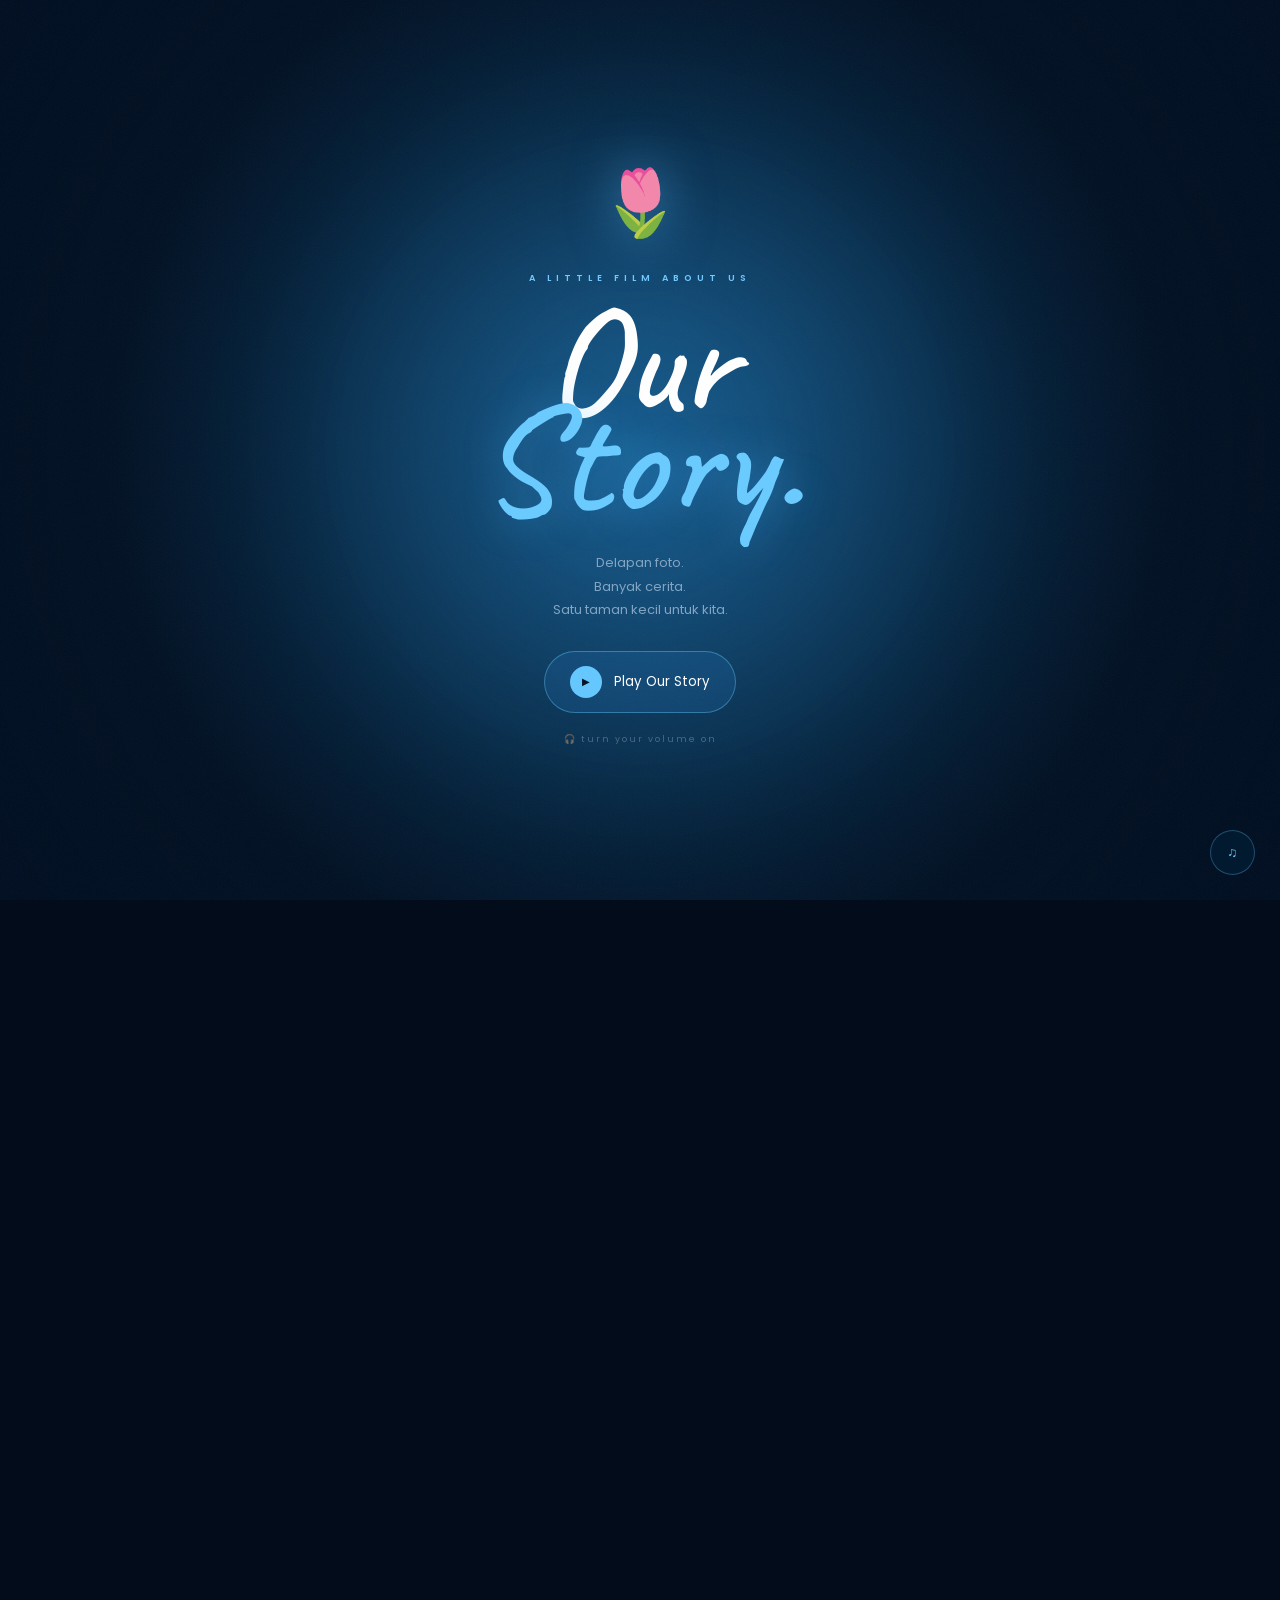
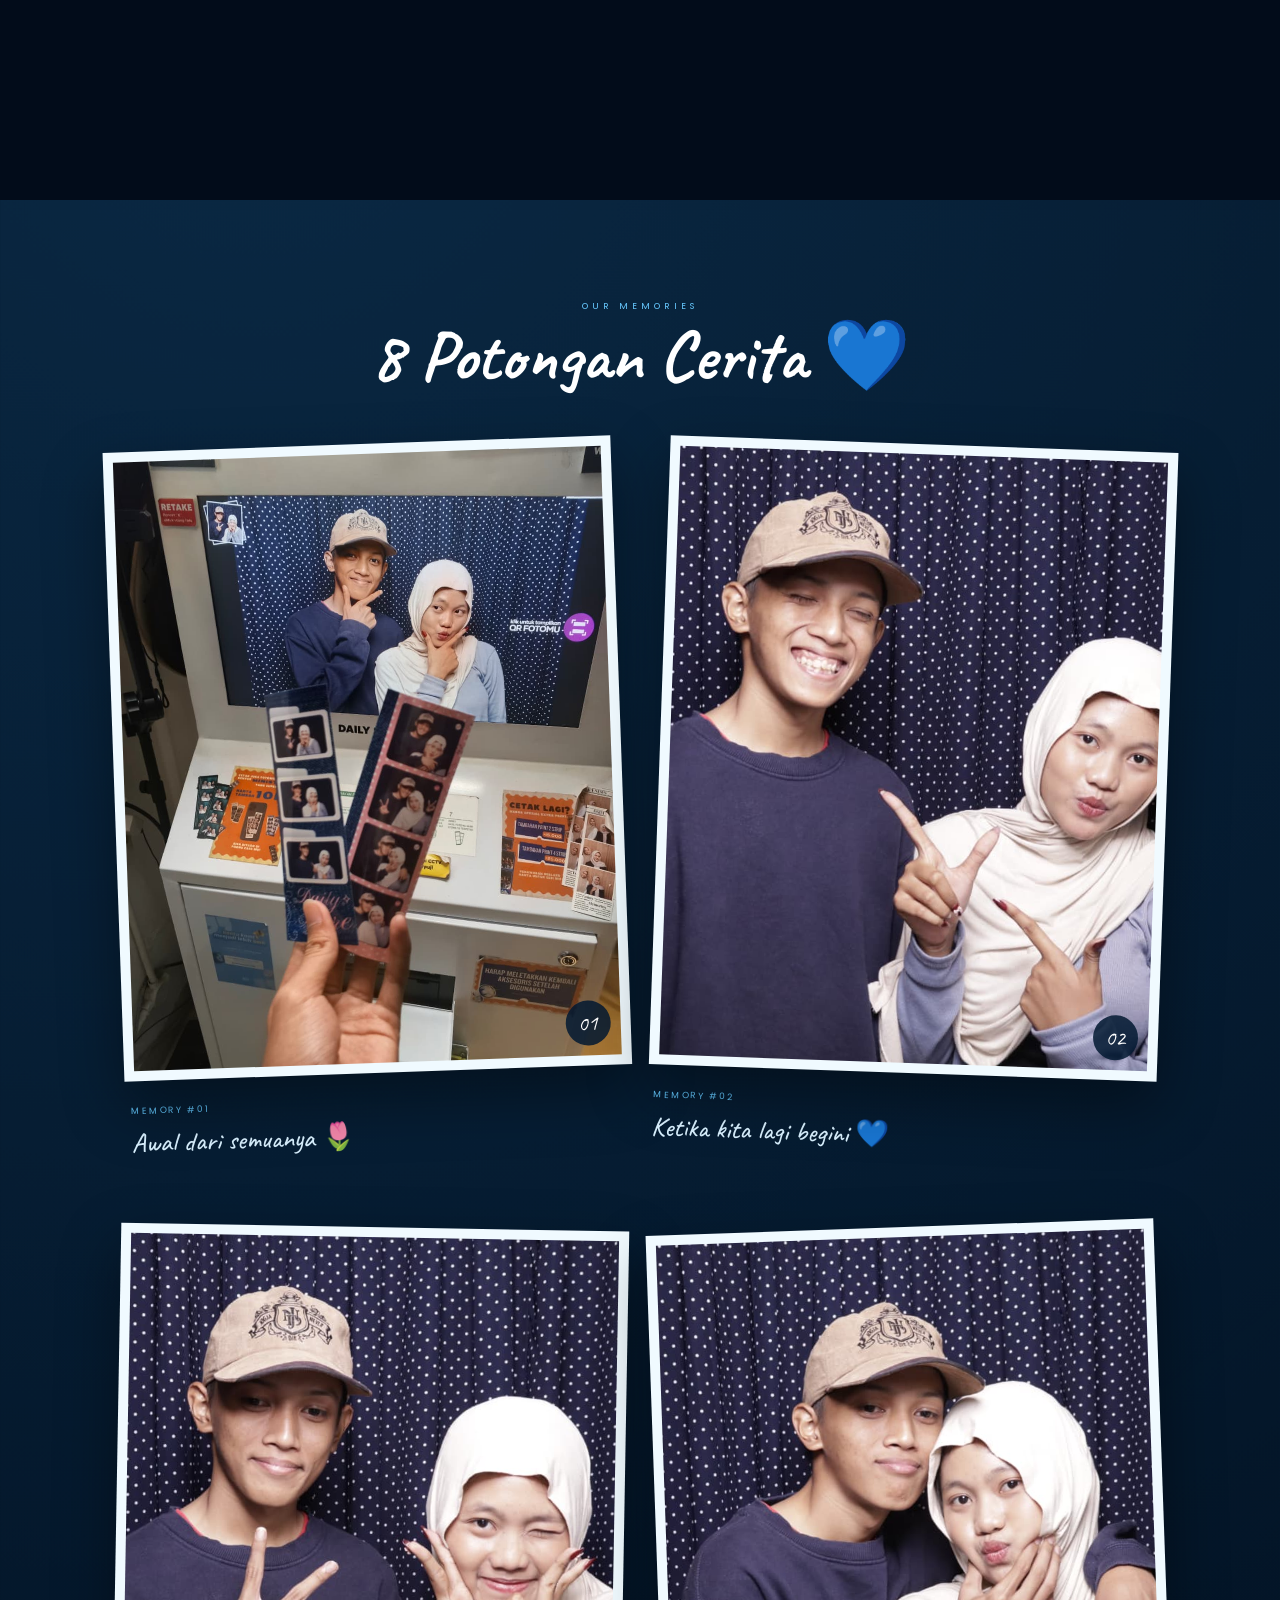
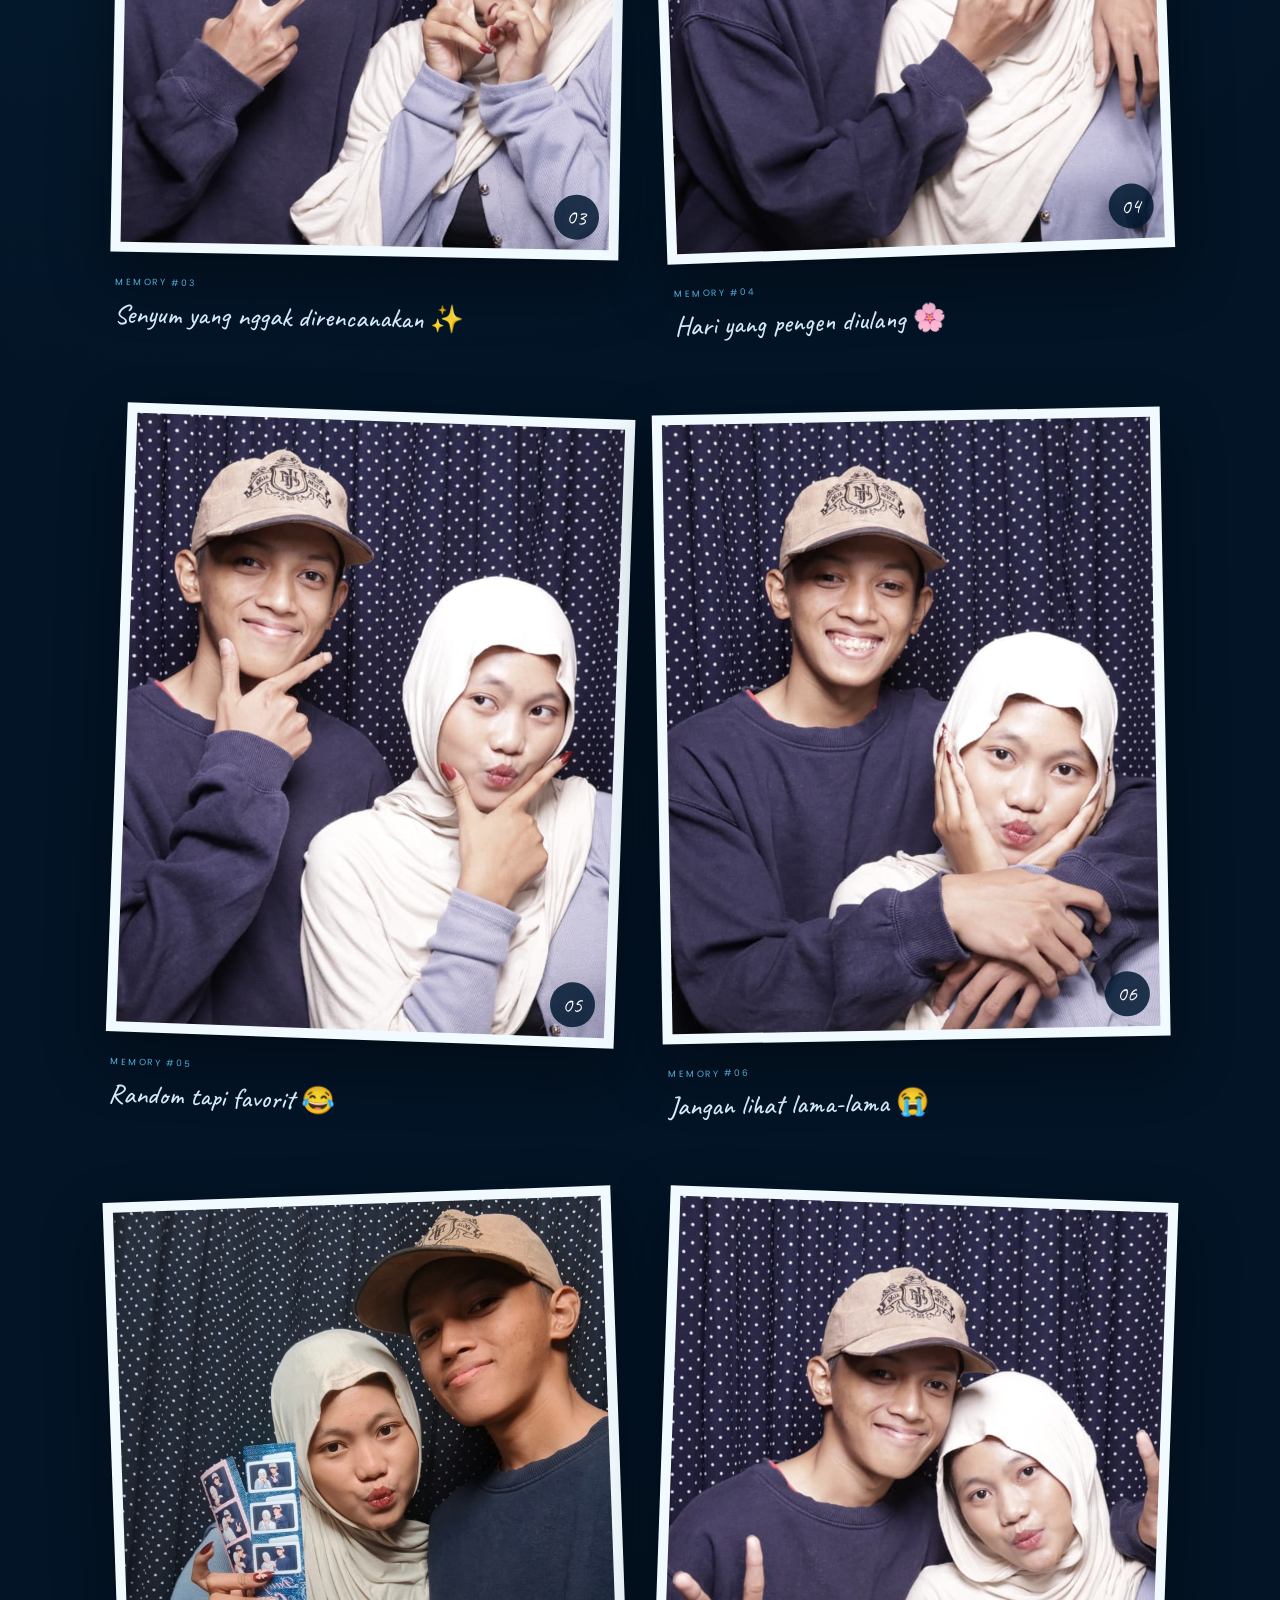
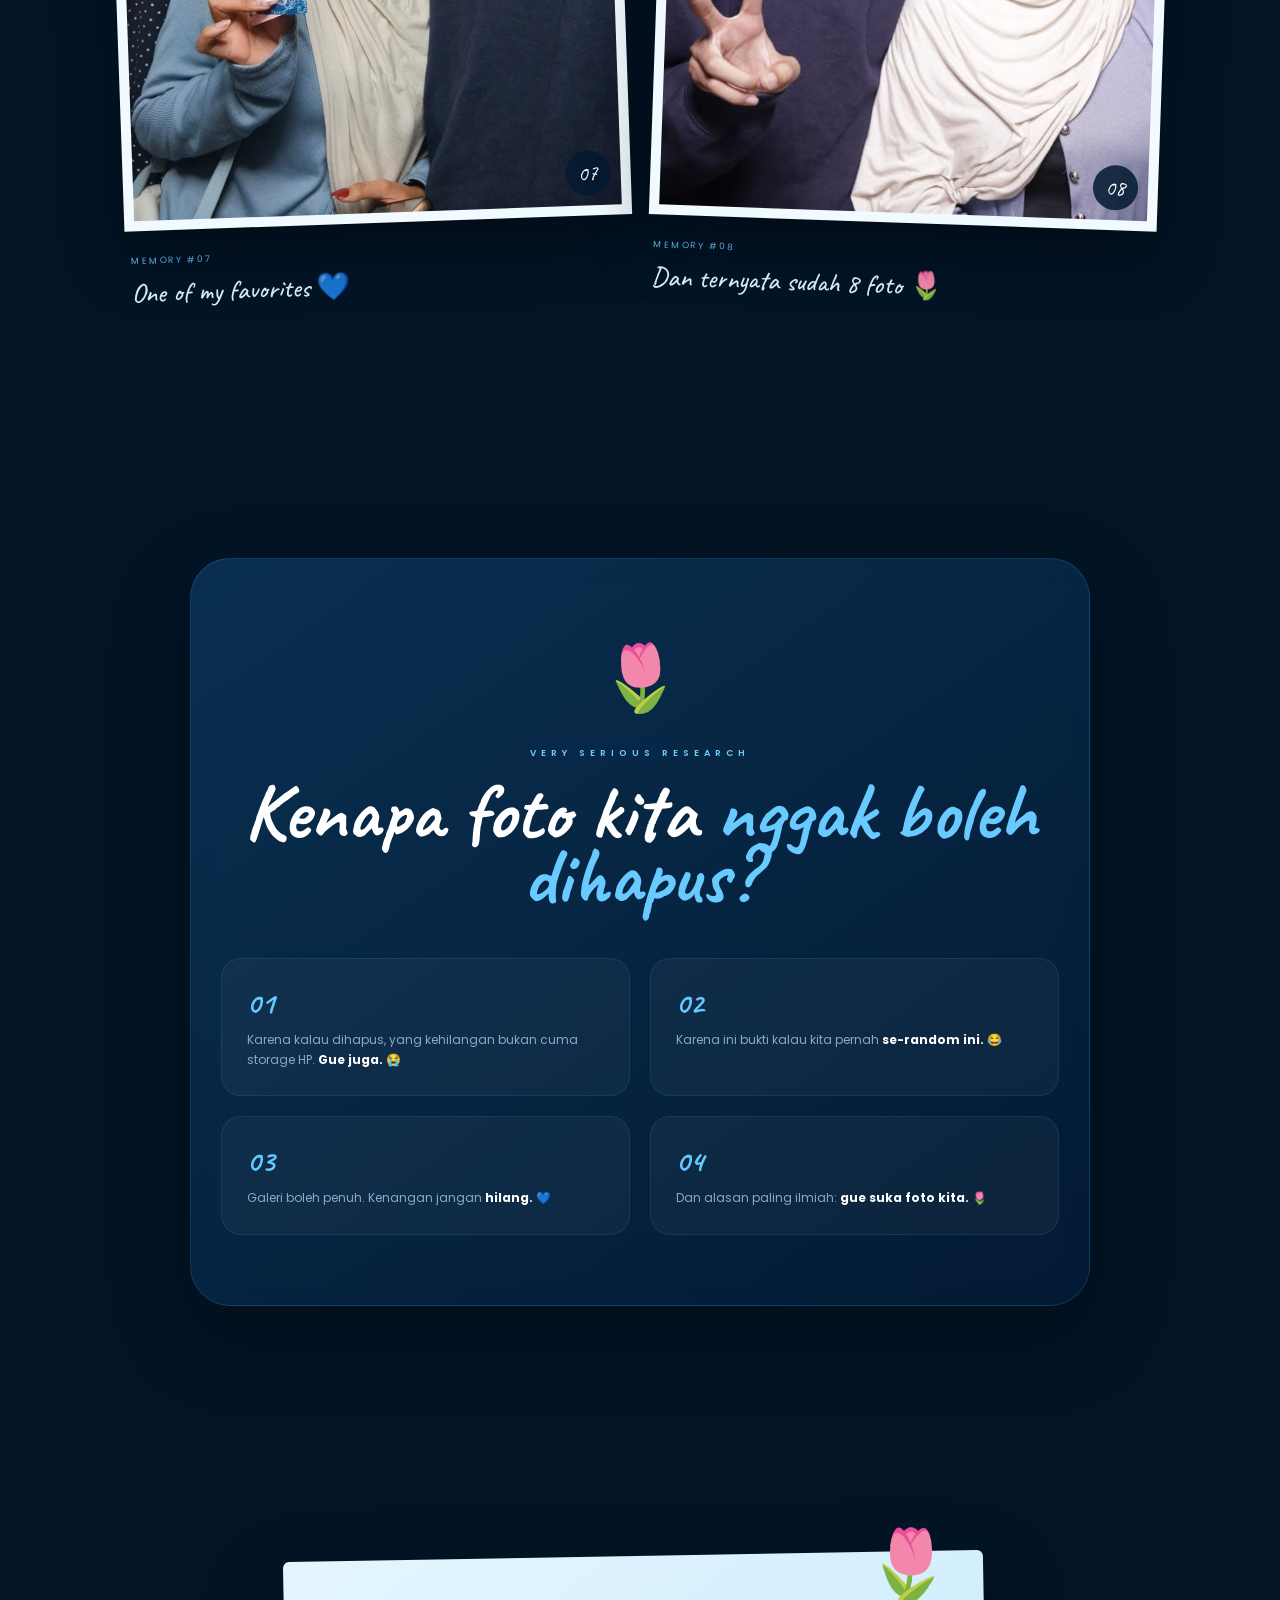
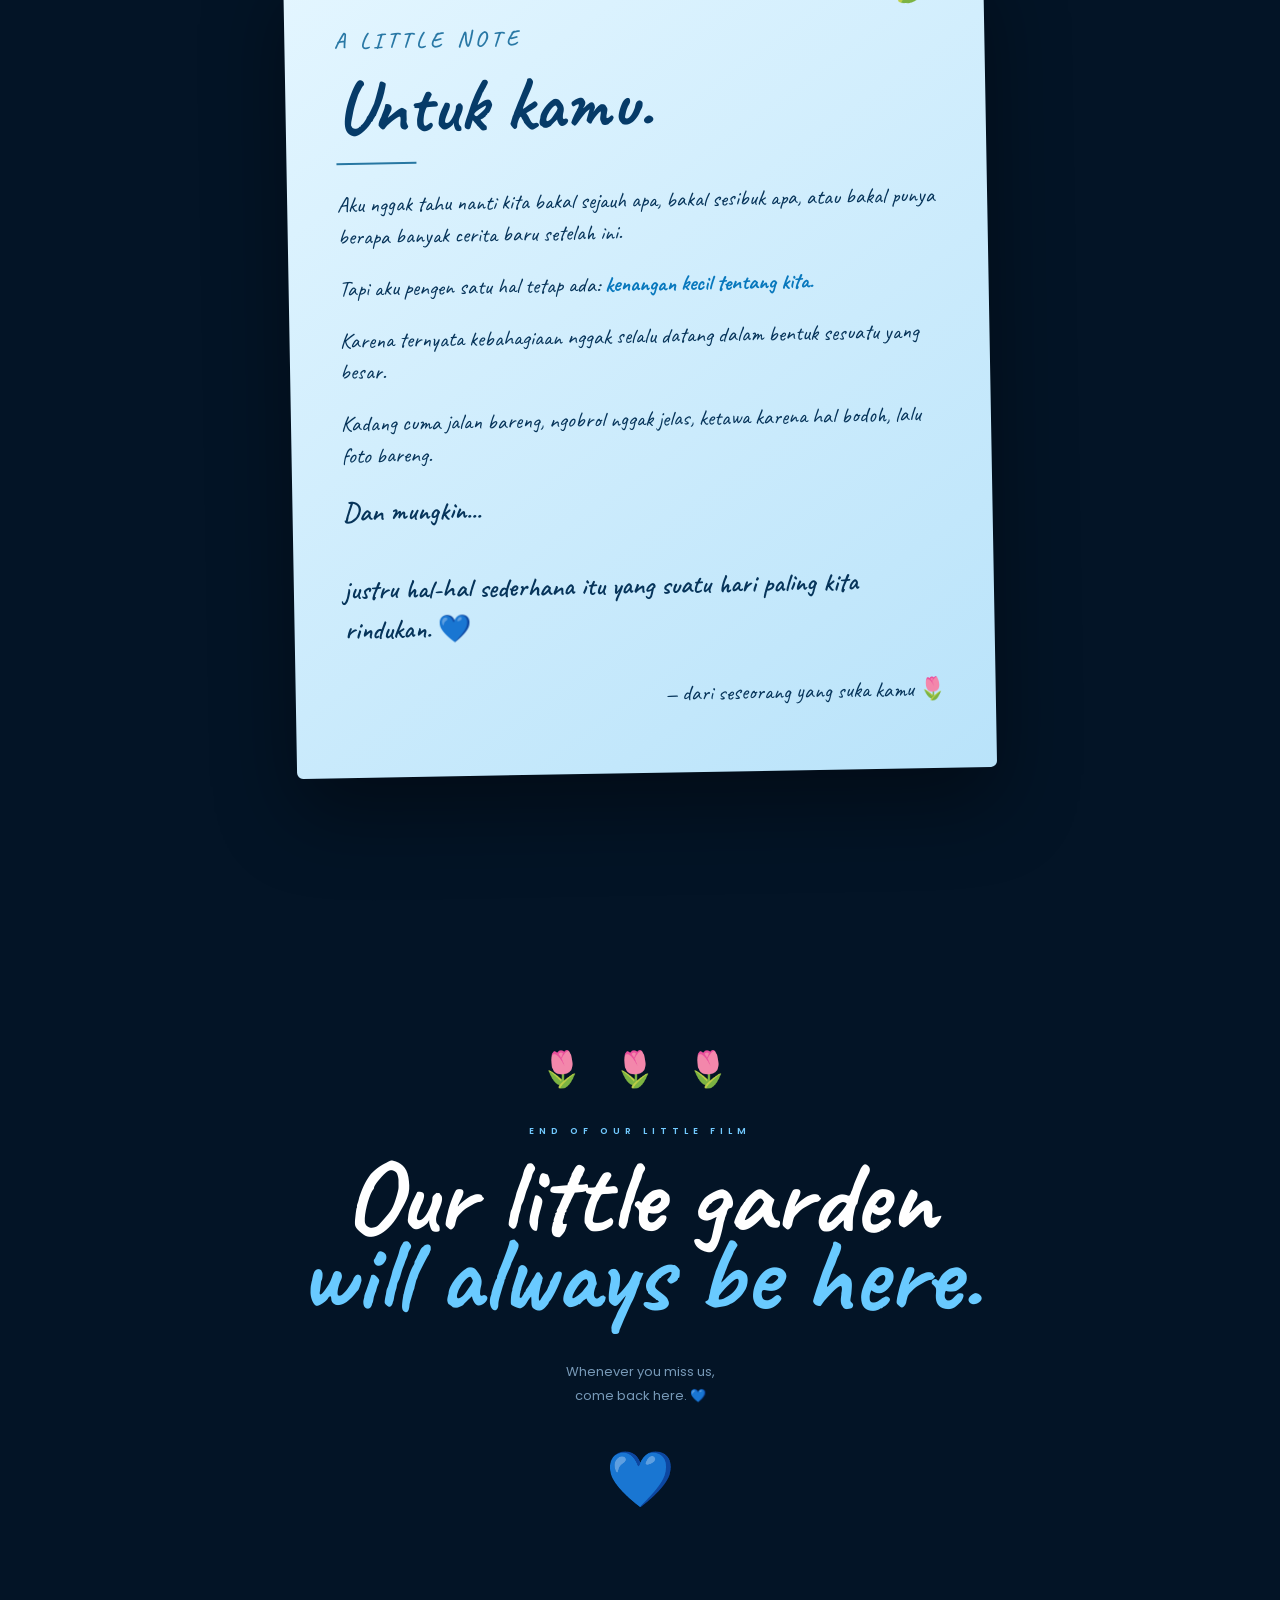
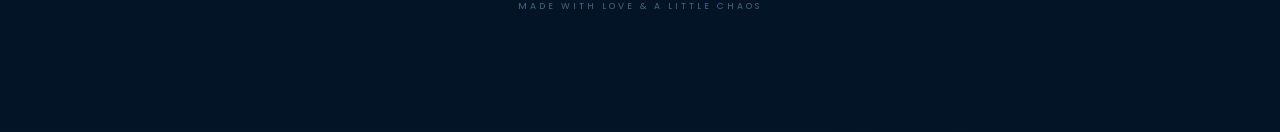
==== commit da2e50b1: "Add files via upload" ====
--- a/index.html
+++ b/index.html
@@ -3,348 +3,830 @@
 <head>
     <meta charset="UTF-8">
     <meta name="viewport" content="width=device-width, initial-scale=1.0">
-    <title>Untuk Kamu 💙</title>
+
+    <title>Our Blue Garden 💙</title>
+
     <link rel="stylesheet" href="style.css">
+
+    <link rel="preconnect" href="https://fonts.googleapis.com">
+    <link rel="preconnect" href="https://fonts.gstatic.com" crossorigin>
+
+    <link href="https://fonts.googleapis.com/css2?family=Caveat:wght@400;500;600;700&family=Poppins:wght@300;400;500;600;700&display=swap" rel="stylesheet">
 </head>
 
 <body>
 
-    <!-- Background flowers -->
-    <div class="flowers">
-        <span>🌷</span>
-        <span>🌷</span>
-        <span>🌷</span>
-        <span>🌷</span>
-        <span>🌷</span>
-        <span>🌷</span>
-        <span>🌷</span>
+    <!-- MUSIC -->
+    <audio id="music" loop>
+        <source src="heart.mp3" type="audio/mpeg">
+    </audio>
+
+
+    <!-- LOADING -->
+    <div class="loading" id="loading">
+
+        <div class="loading-flower">🌷</div>
+
+        <div class="loading-line">
+            <span></span>
+        </div>
+
+        <p>growing our little garden...</p>
+
     </div>
 
-    <!-- Opening -->
+
+    <!-- FLOATING PARTICLES -->
+    <div class="particles"></div>
+
+
+    <!-- =========================
+         CINEMATIC OPENING
+    ========================== -->
+
     <section class="opening" id="opening">
 
-        <div class="envelope" id="envelope">
-            <div class="envelope-top"></div>
-
-            <div class="letter-preview">
-                <span>Untuk kamu 💙</span>
-            </div>
-
-            <div class="envelope-front"></div>
-        </div>
-
-        <h1>Hai, sayang...</h1>
-        <p>Ada sesuatu yang pengen aku bilang.</p>
-
-        <button id="openBtn">
-            Buka suratnya 💌
+        <div class="opening-glow"></div>
+
+        <div class="opening-content">
+
+            <div class="opening-flower">
+                🌷
+            </div>
+
+            <p class="eyebrow">
+                A LITTLE FILM ABOUT US
+            </p>
+
+            <h1>
+                Our
+                <span>Story.</span>
+            </h1>
+
+            <p class="opening-text">
+                Delapan foto.<br>
+                Banyak cerita.<br>
+                Satu taman kecil untuk kita.
+            </p>
+
+            <button class="play-btn" id="playBtn">
+
+                <span class="play-circle">▶</span>
+
+                <span>
+                    Play Our Story
+                </span>
+
+            </button>
+
+            <p class="sound-hint">
+                🎧 turn your volume on
+            </p>
+
+        </div>
+
+    </section>
+
+
+    <!-- =========================
+         CINEMATIC MEMORY
+    ========================== -->
+
+    <section class="film" id="film">
+
+        <!-- TOP BAR -->
+
+        <div class="film-top">
+
+            <div class="film-logo">
+                OUR STORY
+            </div>
+
+            <div class="sound-status">
+                <span></span>
+                SOUND ON
+            </div>
+
+        </div>
+
+
+        <!-- PROGRESS -->
+
+        <div class="film-progress">
+
+            <div class="film-counter">
+
+                <strong id="filmNumber">
+                    01
+                </strong>
+
+                <span>
+                    / 08
+                </span>
+
+            </div>
+
+            <div class="film-line">
+                <span id="filmProgress"></span>
+            </div>
+
+        </div>
+
+
+        <!-- BIG PHOTO -->
+
+        <div class="film-photo-area">
+
+            <div class="film-photo-glow"></div>
+
+            <div class="film-photo-back"></div>
+
+            <div class="film-photo">
+
+                <img
+                    id="filmImage"
+                    src="foto1.jpg"
+                    alt="Memory"
+                >
+
+            </div>
+
+        </div>
+
+
+        <!-- FLOWERS -->
+
+        <div class="film-tulip tulip-left">
+            🌷
+        </div>
+
+        <div class="film-tulip tulip-right">
+            🌷
+        </div>
+
+
+        <!-- TEXT -->
+
+        <div class="film-caption">
+
+            <p id="filmLabel">
+                MEMORY 01
+            </p>
+
+            <h2 id="filmTitle">
+                It started with a simple moment.
+            </h2>
+
+            <span id="filmDescription">
+                Dan ternyata momen sederhana
+                bisa menjadi sesuatu yang ingin
+                kita simpan selamanya.
+            </span>
+
+        </div>
+
+
+        <!-- NEXT -->
+
+        <button
+            class="film-next"
+            id="filmNext"
+        >
+
+            <span>
+                NEXT MEMORY
+            </span>
+
+            <b>→</b>
+
         </button>
 
+
+        <div class="film-swipe">
+            swipe / click next
+        </div>
+
     </section>
 
 
-    <!-- Main content -->
-    <main id="mainContent" class="hidden">
-
-        <!-- Section 1 -->
-        <section class="section hero">
-
-            <div class="tulip">🌷</div>
-
-            <p class="small-title">A little message for you</p>
-
-            <h1>
-                Maafin aku yaaaa,<br>
-                sayangggggg.
-            </h1>
-
-            <div class="line"></div>
-
-            <p class="intro">
-                Aku bikin ini bukan supaya kamu harus langsung
-                berhenti marah atau langsung memaafkan aku.
+    <!-- =========================
+         TRANSITION
+    ========================== -->
+
+    <div class="transition" id="transition">
+
+        <div class="transition-tulip">
+            🌷
+        </div>
+
+    </div>
+
+
+    <!-- =========================
+         BLUE GARDEN
+    ========================== -->
+
+    <main class="garden" id="garden">
+
+
+        <!-- GARDEN INTRO -->
+
+        <section class="garden-intro">
+
+            <div class="garden-flower">
+                🌷
+            </div>
+
+            <p class="eyebrow">
+                WELCOME TO OUR GARDEN
             </p>
 
-            <p class="intro">
-                Aku cuma pengen menyampaikan sesuatu
-                dengan cara yang benar-benar aku pikirin.
+            <h2>
+                Our Little
+                <span>Blue Garden</span>
+            </h2>
+
+            <p>
+                Kalau bagian sebelumnya adalah film tentang
+                cerita kita, bagian ini adalah tempat untuk
+                menyimpan semua kenangannya.
             </p>
 
+            <div class="scroll-arrow">
+                ↓
+            </div>
+
         </section>
 
 
-        <!-- Section 2 -->
-        <section class="section">
-
-            <div class="card">
-
-                <span class="number">01</span>
-
-                <h2>Aku salah.</h2>
+        <!-- =========================
+             SCRAPBOOK
+        ========================== -->
+
+        <section class="scrapbook">
+
+            <div class="section-title">
 
                 <p>
-                    Kemarin waktu kamu cerita tentang rambut kamu
-                    yang mulai rontok sama rusak, aku malah menjawab
-                    dengan candaan yang gak seharusnya aku kirim.
+                    OUR MEMORIES
                 </p>
 
+                <h2>
+                    8 Potongan Cerita 💙
+                </h2>
+
+            </div>
+
+
+            <div class="photo-grid">
+
+
+                <!-- PHOTO 1 -->
+
+                <article
+                    class="memory-card card1"
+                    onclick="openPhoto(0)"
+                >
+
+                    <div class="card-image">
+
+                        <img
+                            src="foto1.jpg"
+                            alt="Memory 1"
+                        >
+
+                        <div class="card-number">
+                            01
+                        </div>
+
+                    </div>
+
+                    <div class="card-info">
+
+                        <small>
+                            MEMORY #01
+                        </small>
+
+                        <h3>
+                            Awal dari semuanya 🌷
+                        </h3>
+
+                    </div>
+
+                </article>
+
+
+                <!-- PHOTO 2 -->
+
+                <article
+                    class="memory-card card2"
+                    onclick="openPhoto(1)"
+                >
+
+                    <div class="card-image">
+
+                        <img
+                            src="foto2.jpg"
+                            alt="Memory 2"
+                        >
+
+                        <div class="card-number">
+                            02
+                        </div>
+
+                    </div>
+
+                    <div class="card-info">
+
+                        <small>
+                            MEMORY #02
+                        </small>
+
+                        <h3>
+                            Ketika kita lagi begini 💙
+                        </h3>
+
+                    </div>
+
+                </article>
+
+
+                <!-- PHOTO 3 -->
+
+                <article
+                    class="memory-card card3"
+                    onclick="openPhoto(2)"
+                >
+
+                    <div class="card-image">
+
+                        <img
+                            src="foto3.jpg"
+                            alt="Memory 3"
+                        >
+
+                        <div class="card-number">
+                            03
+                        </div>
+
+                    </div>
+
+                    <div class="card-info">
+
+                        <small>
+                            MEMORY #03
+                        </small>
+
+                        <h3>
+                            Senyum yang nggak direncanakan ✨
+                        </h3>
+
+                    </div>
+
+                </article>
+
+
+                <!-- PHOTO 4 -->
+
+                <article
+                    class="memory-card card4"
+                    onclick="openPhoto(3)"
+                >
+
+                    <div class="card-image">
+
+                        <img
+                            src="foto4.jpg"
+                            alt="Memory 4"
+                        >
+
+                        <div class="card-number">
+                            04
+                        </div>
+
+                    </div>
+
+                    <div class="card-info">
+
+                        <small>
+                            MEMORY #04
+                        </small>
+
+                        <h3>
+                            Hari yang pengen diulang 🌸
+                        </h3>
+
+                    </div>
+
+                </article>
+
+
+                <!-- PHOTO 5 -->
+
+                <article
+                    class="memory-card card5"
+                    onclick="openPhoto(4)"
+                >
+
+                    <div class="card-image">
+
+                        <img
+                            src="foto5.jpg"
+                            alt="Memory 5"
+                        >
+
+                        <div class="card-number">
+                            05
+                        </div>
+
+                    </div>
+
+                    <div class="card-info">
+
+                        <small>
+                            MEMORY #05
+                        </small>
+
+                        <h3>
+                            Random tapi favorit 😂
+                        </h3>
+
+                    </div>
+
+                </article>
+
+
+                <!-- PHOTO 6 -->
+
+                <article
+                    class="memory-card card6"
+                    onclick="openPhoto(5)"
+                >
+
+                    <div class="card-image">
+
+                        <img
+                            src="foto6.jpg"
+                            alt="Memory 6"
+                        >
+
+                        <div class="card-number">
+                            06
+                        </div>
+
+                    </div>
+
+                    <div class="card-info">
+
+                        <small>
+                            MEMORY #06
+                        </small>
+
+                        <h3>
+                            Jangan lihat lama-lama 😭
+                        </h3>
+
+                    </div>
+
+                </article>
+
+
+                <!-- PHOTO 7 -->
+
+                <article
+                    class="memory-card card7"
+                    onclick="openPhoto(6)"
+                >
+
+                    <div class="card-image">
+
+                        <img
+                            src="foto7.jpg"
+                            alt="Memory 7"
+                        >
+
+                        <div class="card-number">
+                            07
+                        </div>
+
+                    </div>
+
+                    <div class="card-info">
+
+                        <small>
+                            MEMORY #07
+                        </small>
+
+                        <h3>
+                            One of my favorites 💙
+                        </h3>
+
+                    </div>
+
+                </article>
+
+
+                <!-- PHOTO 8 -->
+
+                <article
+                    class="memory-card card8"
+                    onclick="openPhoto(7)"
+                >
+
+                    <div class="card-image">
+
+                        <img
+                            src="foto8.jpg"
+                            alt="Memory 8"
+                        >
+
+                        <div class="card-number">
+                            08
+                        </div>
+
+                    </div>
+
+                    <div class="card-info">
+
+                        <small>
+                            MEMORY #08
+                        </small>
+
+                        <h3>
+                            Dan ternyata sudah 8 foto 🌷
+                        </h3>
+
+                    </div>
+
+                </article>
+
+
+            </div>
+
+        </section>
+
+
+        <!-- =========================
+             FUNNY SECTION
+        ========================== -->
+
+        <section class="funny">
+
+            <div class="funny-box">
+
+                <div class="funny-flower">
+                    🌷
+                </div>
+
+                <p class="eyebrow">
+                    VERY SERIOUS RESEARCH
+                </p>
+
+                <h2>
+                    Kenapa foto kita
+                    <span>nggak boleh dihapus?</span>
+                </h2>
+
+
+                <div class="reasons">
+
+                    <div class="reason">
+
+                        <strong>
+                            01
+                        </strong>
+
+                        <p>
+                            Karena kalau dihapus,
+                            yang kehilangan bukan cuma
+                            storage HP.
+                            <b>Gue juga.</b> 😭
+                        </p>
+
+                    </div>
+
+
+                    <div class="reason">
+
+                        <strong>
+                            02
+                        </strong>
+
+                        <p>
+                            Karena ini bukti kalau kita
+                            pernah <b>se-random ini.</b> 😂
+                        </p>
+
+                    </div>
+
+
+                    <div class="reason">
+
+                        <strong>
+                            03
+                        </strong>
+
+                        <p>
+                            Galeri boleh penuh.
+                            Kenangan jangan
+                            <b>hilang.</b> 💙
+                        </p>
+
+                    </div>
+
+
+                    <div class="reason">
+
+                        <strong>
+                            04
+                        </strong>
+
+                        <p>
+                            Dan alasan paling ilmiah:
+                            <b>gue suka foto kita.</b> 🌷
+                        </p>
+
+                    </div>
+
+                </div>
+
+            </div>
+
+        </section>
+
+
+        <!-- =========================
+             LETTER
+        ========================== -->
+
+        <section class="letter-section">
+
+            <div class="letter">
+
+                <div class="letter-tulip">
+                    🌷
+                </div>
+
+                <p class="eyebrow">
+                    A LITTLE NOTE
+                </p>
+
+                <h2>
+                    Untuk kamu.
+                </h2>
+
+                <div class="letter-line"></div>
+
                 <p>
-                    Aku sadar kalau waktu itu kamu lagi
-                    cerita tentang sesuatu yang mungkin bikin kamu
-                    kepikiran.
+                    Aku nggak tahu nanti kita bakal
+                    sejauh apa, bakal sesibuk apa,
+                    atau bakal punya berapa banyak
+                    cerita baru setelah ini.
                 </p>
 
+                <p>
+                    Tapi aku pengen satu hal tetap ada:
+                    <span>kenangan kecil tentang kita.</span>
+                </p>
+
+                <p>
+                    Karena ternyata kebahagiaan nggak
+                    selalu datang dalam bentuk sesuatu
+                    yang besar.
+                </p>
+
+                <p>
+                    Kadang cuma jalan bareng,
+                    ngobrol nggak jelas,
+                    ketawa karena hal bodoh,
+                    lalu foto bareng.
+                </p>
+
+                <p class="letter-highlight">
+                    Dan mungkin...
+                    <br><br>
+                    justru hal-hal sederhana itu
+                    yang suatu hari paling kita rindukan.
+                    💙
+                </p>
+
+                <div class="signature">
+                    — dari seseorang yang suka kamu 🌷
+                </div>
+
             </div>
 
         </section>
 
 
-        <!-- Section 3 -->
-        <section class="section">
-
-            <div class="card highlight">
-
-                <span class="number">02</span>
-
-                <h2>Aku ngerti kenapa kamu marah.</h2>
-
-                <p>
-                    Mungkin buat aku waktu itu cuma bercanda.
-                    Tapi buat kamu, kata-kata itu tetap bisa sakit.
-                </p>
-
-                <p>
-                    Dan aku gak mau pakai alasan
-                    <b>"kan aku cuma bercanda"</b>
-                    buat membenarkan kesalahan aku.
-                </p>
-
-                <div class="quote">
-                    "Niat aku mungkin gak buat nyakitin kamu,
-                    tapi aku tetap bertanggung jawab
-                    kalau perkataan aku bikin kamu sakit."
-                </div>
-
-            </div>
+        <!-- =========================
+             FINAL
+        ========================== -->
+
+        <section class="final">
+
+            <div class="final-flowers">
+                🌷 🌷 🌷
+            </div>
+
+            <p class="eyebrow">
+                END OF OUR LITTLE FILM
+            </p>
+
+            <h2>
+                Our little garden
+                <span>will always be here.</span>
+            </h2>
+
+            <p>
+                Whenever you miss us,
+                <br>
+                come back here. 💙
+            </p>
+
+            <div class="heart">
+                💙
+            </div>
+
+            <p class="made">
+                made with love & a little chaos
+            </p>
 
         </section>
 
 
-        <!-- Section 4 -->
-        <section class="section">
-
-            <div class="card">
-
-                <span class="number">03</span>
-
-                <h2>Yang paling aku sesali...</h2>
-
-                <p>
-                    Aku nyesel karena saat kamu cerita,
-                    aku malah menjadikan sesuatu yang serius
-                    buat kamu sebagai bahan bercandaan.
-                </p>
-
-                <p>
-                    Harusnya aku dengerin kamu.
-                    Harusnya aku lebih hati-hati.
-                    Bukan malah asal ngetik sesuatu
-                    yang akhirnya bikin kamu kepikiran.
-                </p>
-
-            </div>
-
-        </section>
-
-
-        <!-- Section 5 -->
-        <section class="section">
-
-            <div class="heart-section">
-
-                <div class="big-heart">💙</div>
-
-                <h2>Aku sayang kamu.</h2>
-
-                <p>
-                    Dan justru karena aku sayang,
-                    aku pengen belajar buat jadi orang
-                    yang lebih bisa menjaga perasaan kamu.
-                </p>
-
-                <p>
-                    Bukan cuma ketika kamu lagi senang,
-                    tapi juga ketika kamu lagi gak baik-baik aja.
-                </p>
-
-            </div>
-
-        </section>
-
-
-        <!-- Section 6 -->
-        <section class="section">
-
-            <div class="card final-card">
-
-                <span class="number">04</span>
-
-                <h2>Kamu gak harus langsung maafin aku.</h2>
-
-                <p>
-                    Kalau kamu masih kesel, aku ngerti.
-                </p>
-
-                <p>
-                    Kalau kamu masih butuh waktu,
-                    aku juga ngerti.
-                </p>
-
-                <p>
-                    Aku cuma pengen kamu tahu kalau
-                    permintaan maaf aku bukan cuma karena
-                    aku gak mau kamu marah.
-                </p>
-
-                <p>
-                    Aku minta maaf karena aku memang
-                    sadar kalau aku salah.
-                </p>
-
-            </div>
-
-        </section>
-
-
-        <!-- Final -->
-        <section class="final">
-
-            <div class="tulip-final">🌷</div>
-
-            <h1>
-                Maafin aku ya, sayangggg.
-            </h1>
-
-            <p>
-                Aku bakal belajar lebih hati-hati
-                sama perkataan aku.
-            </p>
-
-            <p class="signature">
-                — dari orang yang masih sayanggggg banget sama kamu 💙
-            </p>
-
-            <button id="backTop">
-                baca lagi dari awal ↺
-            </button>
-
-        </section>
-
     </main>
 
 
-    <!-- Music -->
-    <audio id="music" loop>
-        <source src="lagu.mp3" type="audio/mpeg">
-    </audio>
-
-
-    <script>
-
-        const openBtn = document.getElementById("openBtn");
-        const envelope = document.getElementById("envelope");
-        const opening = document.getElementById("opening");
-        const mainContent = document.getElementById("mainContent");
-        const music = document.getElementById("music");
-        const backTop = document.getElementById("backTop");
-
-        openBtn.addEventListener("click", () => {
-
-            envelope.classList.add("open");
-
-            music.volume = 0.35;
-
-            music.play().catch(() => {});
-
-            setTimeout(() => {
-
-                opening.classList.add("fade-out");
-
-                setTimeout(() => {
-                    opening.style.display = "none";
-                    mainContent.classList.remove("hidden");
-
-                    window.scrollTo({
-                        top: 0,
-                        behavior: "smooth"
-                    });
-
-                }, 700);
-
-            }, 900);
-
-        });
-
-
-        backTop.addEventListener("click", () => {
-
-            window.scrollTo({
-                top: 0,
-                behavior: "smooth"
-            });
-
-        });
-
-
-        // Reveal animation ketika section masuk layar
-
-        const sections = document.querySelectorAll(".section");
-
-        const observer = new IntersectionObserver((entries) => {
-
-            entries.forEach(entry => {
-
-                if (entry.isIntersecting) {
-                    entry.target.classList.add("show");
-                }
-
-            });
-
-        }, {
-            threshold: 0.15
-        });
-
-
-        sections.forEach(section => {
-            observer.observe(section);
-        });
-
-
-        // Floating tulips
-
-        const flowerContainer = document.querySelector(".flowers");
-
-        for (let i = 0; i < 12; i++) {
-
-            const flower = document.createElement("span");
-
-            flower.innerHTML = "🌷";
-
-            flower.style.left = Math.random() * 100 + "%";
-            flower.style.animationDuration =
-                (7 + Math.random() * 8) + "s";
-
-            flower.style.animationDelay =
-                Math.random() * 8 + "s";
-
-            flower.style.fontSize =
-                (14 + Math.random() * 18) + "px";
-
-            flowerContainer.appendChild(flower);
-
-        }
-
-    </script>
+    <!-- =========================
+         PHOTO VIEWER
+    ========================== -->
+
+    <div
+        class="viewer"
+        id="viewer"
+    >
+
+        <button
+            class="viewer-close"
+            onclick="closePhoto()"
+        >
+            ×
+        </button>
+
+
+        <button
+            class="viewer-prev"
+            onclick="changePhoto(-1)"
+        >
+            ‹
+        </button>
+
+
+        <div class="viewer-content">
+
+            <img
+                id="viewerImage"
+                src=""
+                alt=""
+            >
+
+            <div class="viewer-caption">
+
+                <small id="viewerNumber">
+                    MEMORY
+                </small>
+
+                <h3 id="viewerTitle">
+                    Memory
+                </h3>
+
+            </div>
+
+        </div>
+
+
+        <button
+            class="viewer-next"
+            onclick="changePhoto(1)"
+        >
+            ›
+        </button>
+
+    </div>
+
+
+    <!-- MUSIC BUTTON -->
+
+    <button
+        class="music-button"
+        id="musicButton"
+    >
+        ♫
+    </button>
+
+
+    <script src="script.js"></script>
 
 </body>
 </html>
--- a/style.css
+++ b/style.css
@@ -1,5 +1,3 @@
-@import url('https://fonts.googleapis.com/css2?family=DM+Sans:wght@400;500;600&family=Playfair+Display:wght@500;600;700&display=swap');
-
 * {
     margin: 0;
     padding: 0;
@@ -11,422 +9,1741 @@
 }
 
 body {
-    background: #eef7ff;
-    color: #18324a;
-    font-family: "DM Sans", sans-serif;
+    background: #031426;
+    color: white;
+    font-family: "Poppins", sans-serif;
     overflow-x: hidden;
 }
 
 
-/* =========================
-   FLOATING FLOWERS
-========================= */
-
-.flowers {
+/* =================================
+   GLOBAL
+================================= */
+
+body::before {
+    content: "";
+
     position: fixed;
+
     inset: 0;
+
+    pointer-events: none;
+
+    z-index: 999;
+
+    opacity: .035;
+
+    background-image:
+        url("data:image/svg+xml,%3Csvg xmlns='http://www.w3.org/2000/svg' width='180' height='180'%3E%3Cfilter id='n'%3E%3CfeTurbulence type='fractalNoise' baseFrequency='.8' numOctaves='4'/%3E%3C/filter%3E%3Crect width='100%25' height='100%25' filter='url(%23n)'/%3E%3C/svg%3E");
+}
+
+body::after {
+    content: "";
+
+    position: fixed;
+
+    inset: 0;
+
+    pointer-events: none;
+
+    z-index: 998;
+
+    background:
+        radial-gradient(
+            circle,
+            transparent 40%,
+            rgba(0, 10, 30, .5)
+        );
+}
+
+img {
+    max-width: 100%;
+}
+
+button {
+    font-family: inherit;
+}
+
+
+/* =================================
+   LOADING
+================================= */
+
+.loading {
+    position: fixed;
+
+    inset: 0;
+
+    background: #020b18;
+
+    z-index: 99999;
+
+    display: flex;
+
+    justify-content: center;
+
+    align-items: center;
+
+    flex-direction: column;
+
+    transition:
+        opacity 1s ease,
+        visibility 1s ease;
+}
+
+.loading.hide {
+    opacity: 0;
+
+    visibility: hidden;
+}
+
+.loading-flower {
+    font-size: 60px;
+
+    animation:
+        loadingFlower 1.5s infinite;
+}
+
+@keyframes loadingFlower {
+
+    50% {
+        transform:
+            translateY(-15px)
+            rotate(5deg);
+    }
+}
+
+.loading-line {
+    width: 160px;
+
+    height: 2px;
+
+    margin-top: 25px;
+
+    background:
+        rgba(255,255,255,.1);
+}
+
+.loading-line span {
+    display: block;
+
+    width: 0;
+
+    height: 100%;
+
+    background: #65caff;
+
+    animation:
+        loading 2s forwards;
+}
+
+@keyframes loading {
+
+    to {
+        width: 100%;
+    }
+}
+
+.loading p {
+    margin-top: 15px;
+
+    color: #597893;
+
+    font-size: 9px;
+
+    letter-spacing: 3px;
+
+    text-transform: uppercase;
+}
+
+
+/* =================================
+   PARTICLES
+================================= */
+
+.particles {
+    position: fixed;
+
+    inset: 0;
+
+    pointer-events: none;
+
+    z-index: 20;
+}
+
+
+/* =================================
+   OPENING
+================================= */
+
+.opening {
+    position: fixed;
+
+    inset: 0;
+
+    z-index: 500;
+
+    display: flex;
+
+    align-items: center;
+
+    justify-content: center;
+
+    text-align: center;
+
     overflow: hidden;
+
+    background:
+        radial-gradient(
+            circle at center,
+            #104d7c,
+            #031426 68%
+        );
+
+    transition:
+        transform 1.3s cubic-bezier(.77,0,.18,1),
+        opacity .8s ease;
+}
+
+.opening.hide {
+    transform: translateY(-100%);
+
+    opacity: 0;
+
     pointer-events: none;
-    z-index: 0;
-}
-
-.flowers span {
+}
+
+.opening-glow {
     position: absolute;
-    top: -50px;
-    opacity: 0.2;
-    animation: fall linear infinite;
-}
-
-@keyframes fall {
-
-    0% {
-        transform: translateY(-50px) rotate(0deg);
-    }
-
-    100% {
-        transform: translateY(110vh) rotate(360deg);
-    }
-
-}
-
-
-/* =========================
-   OPENING
-========================= */
-
-.opening {
+
+    width: 500px;
+    height: 500px;
+
+    border-radius: 50%;
+
+    background:
+        rgba(60, 180, 255, .15);
+
+    filter: blur(100px);
+}
+
+.opening-content {
+    position: relative;
+
+    z-index: 2;
+
+    animation:
+        openingAppear 1.5s ease;
+}
+
+@keyframes openingAppear {
+
+    from {
+        opacity: 0;
+
+        transform:
+            translateY(40px);
+    }
+
+    to {
+        opacity: 1;
+
+        transform:
+            translateY(0);
+    }
+}
+
+.opening-flower {
+    font-size: 65px;
+
+    margin-bottom: 20px;
+
+    filter:
+        drop-shadow(
+            0 0 25px
+            rgba(90, 190, 255, .5)
+        );
+
+    animation:
+        flowerFloat 3s infinite;
+}
+
+@keyframes flowerFloat {
+
+    50% {
+        transform:
+            translateY(-10px)
+            rotate(4deg);
+    }
+}
+
+.eyebrow {
+    font-size: 9px;
+
+    letter-spacing: 5px;
+
+    color: #72caff;
+
+    font-weight: 600;
+}
+
+.opening h1 {
+    font-family: "Caveat", cursive;
+
+    font-size:
+        clamp(90px, 16vw, 155px);
+
+    line-height: .65;
+
+    font-weight: 500;
+
+    margin: 25px 0;
+}
+
+.opening h1 span {
+    display: block;
+
+    color: #6acbff;
+
+    text-shadow:
+        0 0 40px
+        rgba(70, 180, 255, .4);
+}
+
+.opening-text {
+    color: #82a5c4;
+
+    font-size: 13px;
+
+    line-height: 1.8;
+
+    margin-top: 40px;
+}
+
+.play-btn {
+    margin-top: 30px;
+
+    border:
+        1px solid
+        rgba(100, 205, 255, .4);
+
+    background:
+        rgba(50, 150, 230, .15);
+
+    color: white;
+
+    padding: 14px 25px;
+
+    border-radius: 50px;
+
+    display: inline-flex;
+
+    align-items: center;
+
+    gap: 12px;
+
+    cursor: pointer;
+
+    transition: .4s;
+
+    backdrop-filter: blur(10px);
+}
+
+.play-btn:hover {
+    transform:
+        translateY(-5px)
+        scale(1.03);
+
+    background:
+        rgba(50, 150, 230, .3);
+
+    box-shadow:
+        0 15px 50px
+        rgba(40, 160, 255, .2);
+}
+
+.play-circle {
+    width: 32px;
+    height: 32px;
+
+    border-radius: 50%;
+
+    background: #64c8ff;
+
+    color: #031426;
+
+    display: flex;
+
+    align-items: center;
+
+    justify-content: center;
+
+    font-size: 10px;
+}
+
+.sound-hint {
+    color: #496983;
+
+    font-size: 9px;
+
+    letter-spacing: 2px;
+
+    margin-top: 20px;
+}
+
+
+/* =================================
+   FILM
+================================= */
+
+.film {
+    height: 100vh;
+
+    width: 100%;
+
+    position: relative;
+
+    overflow: hidden;
+
+    background:
+        radial-gradient(
+            ellipse at center,
+            #0a365a,
+            #020c1a 75%
+        );
+}
+
+.film-top {
+    position: absolute;
+
+    top: 30px;
+
+    left: 35px;
+    right: 35px;
+
+    display: flex;
+
+    justify-content: space-between;
+
+    z-index: 30;
+}
+
+.film-logo {
+    font-size: 9px;
+
+    letter-spacing: 4px;
+
+    color: #82b8d8;
+}
+
+.sound-status {
+    font-size: 8px;
+
+    letter-spacing: 2px;
+
+    color: #64849d;
+
+    display: flex;
+
+    align-items: center;
+
+    gap: 8px;
+}
+
+.sound-status span {
+    width: 6px;
+    height: 6px;
+
+    border-radius: 50%;
+
+    background: #65caff;
+
+    box-shadow:
+        0 0 10px #65caff;
+
+    animation:
+        pulse 1.5s infinite;
+}
+
+@keyframes pulse {
+
+    50% {
+        opacity: .3;
+    }
+}
+
+
+/* =================================
+   FILM PROGRESS
+================================= */
+
+.film-progress {
+    position: absolute;
+
+    left: 35px;
+
+    top: 75px;
+
+    display: flex;
+
+    align-items: center;
+
+    gap: 15px;
+
+    z-index: 30;
+}
+
+.film-counter {
+    font-family: "Caveat", cursive;
+
+    color: #6bcaff;
+
+    font-size: 25px;
+}
+
+.film-counter span {
+    font-family: "Poppins", sans-serif;
+
+    font-size: 8px;
+
+    color: #557590;
+}
+
+.film-line {
+    width: 110px;
+
+    height: 1px;
+
+    background:
+        rgba(255,255,255,.15);
+}
+
+.film-line span {
+    display: block;
+
+    width: 12.5%;
+
+    height: 100%;
+
+    background: #64caff;
+
+    transition:
+        width .7s ease;
+}
+
+
+/* =================================
+   FILM PHOTO
+================================= */
+
+.film-photo-area {
+    position: absolute;
+
+    width:
+        min(430px, 44vw);
+
+    left: 50%;
+
+    top: 50%;
+
+    transform:
+        translate(-50%, -50%);
+
+    z-index: 5;
+}
+
+.film-photo-glow {
+    position: absolute;
+
+    inset: -50px;
+
+    background:
+        rgba(40, 165, 245, .2);
+
+    filter: blur(70px);
+
+    border-radius: 50%;
+}
+
+.film-photo-back {
+    position: absolute;
+
+    width: 90%;
+
+    height: 90%;
+
+    background: #0b4771;
+
+    left: 35px;
+
+    top: 30px;
+
+    filter: blur(20px);
+
+    opacity: .5;
+}
+
+.film-photo {
+    position: relative;
+
+    padding: 8px;
+
+    background: #edf9ff;
+
+    box-shadow:
+        0 30px 90px
+        rgba(0,0,0,.6);
+
+    transform:
+        rotate(-2deg);
+
+    transition: .6s;
+}
+
+.film-photo:hover {
+    transform:
+        rotate(0deg)
+        scale(1.02);
+}
+
+.film-photo img {
+    display: block;
+
+    width: 100%;
+
+    aspect-ratio: 4 / 5;
+
+    object-fit: cover;
+
+    transition:
+        opacity .5s ease,
+        transform .8s ease;
+}
+
+
+/* =================================
+   FILM TULIPS
+================================= */
+
+.film-tulip {
+    position: absolute;
+
+    font-size: 130px;
+
+    opacity: .15;
+
+    filter:
+        drop-shadow(
+            0 0 20px
+            rgba(60, 180, 255, .5)
+        );
+
+    z-index: 2;
+}
+
+.tulip-left {
+    left: 4%;
+
+    bottom: -20px;
+
+    transform:
+        rotate(-20deg);
+}
+
+.tulip-right {
+    right: 5%;
+
+    top: 18%;
+
+    transform:
+        rotate(20deg);
+}
+
+
+/* =================================
+   FILM CAPTION
+================================= */
+
+.film-caption {
+    position: absolute;
+
+    left: 8%;
+
+    bottom: 12%;
+
+    width: 320px;
+
+    z-index: 20;
+}
+
+.film-caption p {
+    color: #68caff;
+
+    font-size: 9px;
+
+    letter-spacing: 4px;
+}
+
+.film-caption h2 {
+    font-family: "Caveat", cursive;
+
+    font-size:
+        clamp(45px, 5vw, 70px);
+
+    line-height: .85;
+
+    font-weight: 500;
+
+    margin: 12px 0;
+}
+
+.film-caption span {
+    color: #7599b7;
+
+    font-size: 11px;
+
+    line-height: 1.7;
+
+    display: block;
+}
+
+
+/* =================================
+   NEXT
+================================= */
+
+.film-next {
+    position: absolute;
+
+    right: 7%;
+
+    bottom: 12%;
+
+    z-index: 30;
+
+    background: none;
+
+    border: none;
+
+    color: white;
+
+    display: flex;
+
+    align-items: center;
+
+    gap: 15px;
+
+    cursor: pointer;
+
+    font-size: 9px;
+
+    letter-spacing: 3px;
+}
+
+.film-next b {
+    width: 48px;
+    height: 48px;
+
+    border:
+        1px solid
+        rgba(100,200,255,.5);
+
+    border-radius: 50%;
+
+    display: flex;
+
+    align-items: center;
+
+    justify-content: center;
+
+    color: #65caff;
+
+    font-size: 20px;
+
+    transition: .3s;
+}
+
+.film-next:hover b {
+    background: #65caff;
+
+    color: #031426;
+
+    transform:
+        translateX(5px);
+}
+
+.film-swipe {
+    position: absolute;
+
+    bottom: 4%;
+
+    left: 50%;
+
+    transform:
+        translateX(-50%);
+
+    color: #3d607c;
+
+    font-size: 8px;
+
+    letter-spacing: 2px;
+}
+
+
+/* =================================
+   TRANSITION
+================================= */
+
+.transition {
+    position: fixed;
+
+    inset: 0;
+
+    background: #020c1a;
+
+    z-index: 9990;
+
+    pointer-events: none;
+
+    transform:
+        translateY(100%);
+
+    transition:
+        transform .8s
+        cubic-bezier(.77,0,.18,1);
+}
+
+.transition.active {
+    transform:
+        translateY(0);
+}
+
+.transition-tulip {
+    position: absolute;
+
+    left: 50%;
+    top: 50%;
+
+    transform:
+        translate(-50%, -50%);
+
+    font-size: 75px;
+
+    opacity: 0;
+
+    transition:
+        opacity .3s ease .3s;
+}
+
+.transition.active
+.transition-tulip {
+    opacity: 1;
+}
+
+
+/* =================================
+   GARDEN
+================================= */
+
+.garden {
+    background:
+        radial-gradient(
+            circle at 20% 10%,
+            rgba(50, 160, 240, .15),
+            transparent 30%
+        ),
+        #031426;
+
+    overflow: hidden;
+}
+
+
+/* =================================
+   GARDEN INTRO
+================================= */
+
+.garden-intro {
     min-height: 100vh;
+
     display: flex;
+
+    justify-content: center;
+
+    align-items: center;
+
     flex-direction: column;
+
+    text-align: center;
+
+    padding: 30px;
+}
+
+.garden-flower {
+    font-size: 70px;
+
+    margin-bottom: 25px;
+
+    animation:
+        flowerFloat 3s infinite;
+}
+
+.garden-intro h2 {
+    font-family: "Caveat", cursive;
+
+    font-size:
+        clamp(65px, 10vw, 110px);
+
+    line-height: .75;
+
+    margin: 25px 0;
+}
+
+.garden-intro h2 span {
+    display: block;
+
+    color: #69caff;
+}
+
+.garden-intro > p:last-of-type {
+    max-width: 550px;
+
+    color: #7598b5;
+
+    font-size: 13px;
+
+    line-height: 1.8;
+}
+
+.scroll-arrow {
+    margin-top: 50px;
+
+    color: #65caff;
+
+    animation:
+        bounce 1.5s infinite;
+}
+
+@keyframes bounce {
+
+    50% {
+        transform:
+            translateY(8px);
+    }
+}
+
+
+/* =================================
+   SCRAPBOOK
+================================= */
+
+.scrapbook {
+    max-width: 1100px;
+
+    margin: auto;
+
+    padding:
+        100px 25px
+        140px;
+}
+
+.section-title {
+    text-align: center;
+
+    margin-bottom: 60px;
+}
+
+.section-title p {
+    color: #67c9ff;
+
+    font-size: 9px;
+
+    letter-spacing: 4px;
+}
+
+.section-title h2 {
+    font-family: "Caveat", cursive;
+
+    font-size: 70px;
+
+    line-height: .8;
+
+    margin-top: 15px;
+}
+
+.photo-grid {
+    display: grid;
+
+    grid-template-columns:
+        repeat(2, 1fr);
+
+    gap: 60px 35px;
+}
+
+.memory-card {
+    cursor: pointer;
+
+    transition:
+        transform .5s ease;
+}
+
+.memory-card:hover {
+    transform:
+        translateY(-12px)
+        rotate(0deg) !important;
+}
+
+.card1 {
+    transform: rotate(-2deg);
+}
+
+.card2 {
+    transform: rotate(2deg);
+}
+
+.card3 {
+    transform: rotate(1deg);
+}
+
+.card4 {
+    transform: rotate(-2deg);
+}
+
+.card5 {
+    transform: rotate(2deg);
+}
+
+.card6 {
+    transform: rotate(-1deg);
+}
+
+.card7 {
+    transform: rotate(-2deg);
+}
+
+.card8 {
+    transform: rotate(2deg);
+}
+
+.card-image {
+    position: relative;
+
+    padding: 10px;
+
+    background: #f0faff;
+
+    box-shadow:
+        0 25px 60px
+        rgba(0,0,0,.4);
+}
+
+.card-image img {
+    display: block;
+
+    width: 100%;
+
+    aspect-ratio: 4 / 5;
+
+    object-fit: cover;
+}
+
+.card-number {
+    position: absolute;
+
+    right: 20px;
+    bottom: 20px;
+
+    width: 45px;
+    height: 45px;
+
+    display: flex;
+
     justify-content: center;
     align-items: center;
+
+    border-radius: 50%;
+
+    background:
+        rgba(3,25,50,.85);
+
+    color: white;
+
+    font-family: "Caveat", cursive;
+
+    font-size: 22px;
+}
+
+.card-info {
+    padding:
+        15px 5px;
+}
+
+.card-info small {
+    color: #64c9ff;
+
+    font-size: 9px;
+
+    letter-spacing: 2px;
+}
+
+.card-info h3 {
+    font-family: "Caveat", cursive;
+
+    font-size: 27px;
+
+    color: #d9f1ff;
+
+    font-weight: 500;
+
+    margin-top: 5px;
+}
+
+
+/* =================================
+   FUNNY
+================================= */
+
+.funny {
+    padding:
+        100px 20px
+        150px;
+}
+
+.funny-box {
+    max-width: 900px;
+
+    margin: auto;
+
     text-align: center;
+
+    padding: 70px 30px;
+
+    border:
+        1px solid
+        rgba(100,200,255,.15);
+
+    border-radius: 40px;
+
+    background:
+        linear-gradient(
+            145deg,
+            rgba(20,90,145,.4),
+            rgba(3,30,60,.6)
+        );
+
+    backdrop-filter: blur(15px);
+
+    box-shadow:
+        0 30px 80px
+        rgba(0,0,0,.3);
+}
+
+.funny-flower {
+    font-size: 65px;
+
+    margin-bottom: 20px;
+
+    animation:
+        flowerFloat 3s infinite;
+}
+
+.funny-box h2 {
+    font-family: "Caveat", cursive;
+
+    font-size:
+        clamp(55px, 8vw, 80px);
+
+    line-height: .8;
+
+    margin: 20px 0 50px;
+}
+
+.funny-box h2 span {
+    color: #69caff;
+}
+
+.reasons {
+    display: grid;
+
+    grid-template-columns:
+        repeat(2, 1fr);
+
+    gap: 20px;
+}
+
+.reason {
+    text-align: left;
+
+    padding: 25px;
+
+    border-radius: 20px;
+
+    background:
+        rgba(255,255,255,.04);
+
+    border:
+        1px solid
+        rgba(100,200,255,.1);
+
+    transition: .3s;
+}
+
+.reason:hover {
+    transform:
+        translateY(-5px);
+
+    background:
+        rgba(60,170,240,.1);
+}
+
+.reason strong {
+    color: #65caff;
+
+    font-family: "Caveat", cursive;
+
+    font-size: 30px;
+}
+
+.reason p {
+    color: #88abc7;
+
+    font-size: 12px;
+
+    line-height: 1.7;
+
+    margin-top: 8px;
+}
+
+.reason b {
+    color: white;
+}
+
+
+/* =================================
+   LETTER
+================================= */
+
+.letter-section {
+    padding:
+        100px 20px
+        150px;
+}
+
+.letter {
+    position: relative;
+
+    max-width: 700px;
+
+    margin: auto;
+
+    padding:
+        65px 50px;
+
+    color: #06345a;
+
+    background:
+        linear-gradient(
+            145deg,
+            #e4f6ff,
+            #b9e3fa
+        );
+
+    border-radius: 6px;
+
+    transform:
+        rotate(-1deg);
+
+    box-shadow:
+        0 35px 80px
+        rgba(0,0,0,.4);
+}
+
+.letter-tulip {
+    position: absolute;
+
+    right: 30px;
+
+    top: -40px;
+
+    font-size: 70px;
+
+    transform:
+        rotate(8deg);
+}
+
+.letter .eyebrow {
+    color: #2978a5;
+}
+
+.letter h2 {
+    font-family: "Caveat", cursive;
+
+    font-size: 75px;
+
+    line-height: .8;
+
+    margin: 20px 0;
+
+    color: #063b68;
+}
+
+.letter-line {
+    width: 80px;
+
+    height: 2px;
+
+    background: #2777a2;
+
+    margin:
+        25px 0;
+}
+
+.letter > p {
+    font-family: "Caveat", cursive;
+
+    font-size: 22px;
+
+    line-height: 1.45;
+
+    margin-bottom: 20px;
+}
+
+.letter > p span {
+    color: #0878bd;
+
+    font-weight: 700;
+}
+
+.letter-highlight {
+    font-size: 27px !important;
+
+    font-weight: 600;
+}
+
+.signature {
+    text-align: right;
+
+    font-family: "Caveat", cursive;
+
+    font-size: 22px;
+
+    margin-top: 35px;
+}
+
+
+/* =================================
+   FINAL
+================================= */
+
+.final {
+    min-height: 90vh;
+
+    display: flex;
+
+    align-items: center;
+
+    justify-content: center;
+
+    flex-direction: column;
+
+    text-align: center;
+
+    padding: 80px 20px;
+}
+
+.final-flowers {
+    font-size: 35px;
+
+    letter-spacing: 10px;
+
+    margin-bottom: 30px;
+}
+
+.final h2 {
+    font-family: "Caveat", cursive;
+
+    font-size:
+        clamp(60px, 10vw, 105px);
+
+    line-height: .75;
+
+    margin: 20px 0;
+}
+
+.final h2 span {
+    display: block;
+
+    color: #69caff;
+}
+
+.final > p:not(.eyebrow):not(.made) {
+    color: #7799b7;
+
+    font-size: 13px;
+
+    line-height: 1.8;
+
+    margin-top: 25px;
+}
+
+.heart {
+    font-size: 55px;
+
+    margin-top: 30px;
+
+    animation:
+        heartbeat 1.5s infinite;
+}
+
+@keyframes heartbeat {
+
+    50% {
+        transform:
+            scale(1.2);
+    }
+}
+
+.made {
+    margin-top: 80px;
+
+    color: #456681;
+
+    font-size: 9px;
+
+    letter-spacing: 3px;
+
+    text-transform: uppercase;
+}
+
+
+/* =================================
+   PHOTO VIEWER
+================================= */
+
+.viewer {
+    position: fixed;
+
+    inset: 0;
+
+    z-index: 10000;
+
+    display: none;
+
+    justify-content: center;
+
+    align-items: center;
+
     padding: 30px;
-    position: relative;
-    z-index: 2;
-
-    background:
-        radial-gradient(circle at 20% 20%, #dff1ff 0%, transparent 30%),
-        radial-gradient(circle at 80% 80%, #d5edff 0%, transparent 35%),
-        #eef7ff;
-}
-
-.opening h1 {
-    font-family: "Playfair Display", serif;
-    font-size: clamp(38px, 10vw, 65px);
-    color: #164b70;
-    margin-top: 35px;
-}
-
-.opening p {
-    margin-top: 10px;
-    color: #63839a;
-}
-
-.opening button,
-#backTop {
+
+    background:
+        rgba(0,10,25,.96);
+
+    backdrop-filter: blur(20px);
+}
+
+.viewer.active {
+    display: flex;
+}
+
+.viewer-content {
+    width: 90%;
+
+    max-width: 800px;
+
+    text-align: center;
+
+    animation:
+        viewerIn .4s ease;
+}
+
+@keyframes viewerIn {
+
+    from {
+        opacity: 0;
+
+        transform:
+            scale(.9);
+    }
+
+    to {
+        opacity: 1;
+
+        transform:
+            scale(1);
+    }
+}
+
+.viewer-content img {
+    max-height: 72vh;
+
+    width: auto;
+
+    max-width: 100%;
+
+    border-radius: 5px;
+
+    box-shadow:
+        0 30px 100px
+        rgba(0,0,0,.7);
+}
+
+.viewer-caption {
+    margin-top: 20px;
+}
+
+.viewer-caption small {
+    color: #66c9ff;
+
+    letter-spacing: 3px;
+
+    font-size: 9px;
+}
+
+.viewer-caption h3 {
+    font-family: "Caveat", cursive;
+
+    font-size: 32px;
+
+    margin-top: 5px;
+}
+
+.viewer-close,
+.viewer-prev,
+.viewer-next {
+    position: absolute;
+
     border: none;
-    background: #2176ae;
+
     color: white;
-    padding: 14px 25px;
-    border-radius: 30px;
-    margin-top: 25px;
-    font-size: 15px;
+
+    background:
+        rgba(255,255,255,.08);
+
+    border-radius: 50%;
+
     cursor: pointer;
-    box-shadow: 0 10px 30px rgba(33, 118, 174, 0.25);
-    transition: 0.3s;
-}
-
-.opening button:hover,
-#backTop:hover {
-    transform: translateY(-3px);
-    box-shadow: 0 15px 35px rgba(33, 118, 174, 0.35);
-}
-
-
-/* =========================
-   ENVELOPE
-========================= */
-
-.envelope {
-    width: 250px;
-    height: 170px;
-    background: #ffffff;
-    position: relative;
-    border-radius: 8px;
-    box-shadow: 0 20px 50px rgba(45, 100, 135, 0.2);
-    transition: 0.7s;
-}
-
-.envelope-top {
-    position: absolute;
-    width: 0;
-    height: 0;
-    border-left: 125px solid transparent;
-    border-right: 125px solid transparent;
-    border-top: 95px solid #a9d9f7;
-    top: 0;
-    left: 0;
-    z-index: 3;
-    transform-origin: top;
-    transition: 0.8s;
-}
-
-.envelope-front {
-    position: absolute;
-    inset: 0;
-    background: #c8e7f9;
-    clip-path: polygon(
-        0 45%,
-        50% 100%,
-        100% 45%,
-        100% 100%,
-        0 100%
-    );
-    z-index: 4;
-    border-radius: 0 0 8px 8px;
-}
-
-.letter-preview {
-    position: absolute;
-    width: 85%;
-    height: 125px;
-    background: white;
-    left: 7.5%;
-    top: 10px;
+
+    transition: .3s;
+
     display: flex;
+
     justify-content: center;
+
     align-items: center;
-    font-family: "Playfair Display", serif;
-    color: #2176ae;
-    z-index: 2;
-    transition: 0.8s;
-}
-
-.envelope.open .envelope-top {
-    transform: rotateX(180deg);
-    z-index: 1;
-}
-
-.envelope.open .letter-preview {
-    transform: translateY(-70px);
-}
-
-.envelope.open {
-    transform: translateY(10px);
-}
-
-
-/* =========================
-   MAIN
-========================= */
-
-.hidden {
-    display: none;
-}
-
-#mainContent {
-    position: relative;
-    z-index: 1;
-}
-
-.section {
-    min-height: 100vh;
-    padding: 100px 22px;
-    display: flex;
-    justify-content: center;
-    align-items: center;
-
-    opacity: 0;
-    transform: translateY(40px);
-    transition: 1s ease;
-}
-
-.section.show {
-    opacity: 1;
-    transform: translateY(0);
-}
-
-
-/* =========================
-   HERO
-========================= */
-
-.hero {
-    text-align: center;
-    flex-direction: column;
-}
-
-.tulip {
-    font-size: 70px;
-    animation: float 3s ease-in-out infinite;
-}
-
-@keyframes float {
-
-    0%, 100% {
-        transform: translateY(0);
-    }
-
-    50% {
-        transform: translateY(-12px);
-    }
-
-}
-
-.small-title {
-    margin-top: 20px;
-    color: #5795bb;
-    letter-spacing: 3px;
-    text-transform: uppercase;
-    font-size: 12px;
-}
-
-.hero h1 {
-    font-family: "Playfair Display", serif;
-    font-size: clamp(42px, 10vw, 72px);
-    line-height: 1.1;
-    margin-top: 15px;
-    color: #164b70;
-}
-
-.line {
-    width: 60px;
-    height: 3px;
-    background: #65a9d1;
-    margin: 30px auto;
-    border-radius: 10px;
-}
-
-.intro {
-    max-width: 550px;
-    margin: 12px auto;
-    line-height: 1.8;
-    color: #63839a;
-}
-
-
-/* =========================
-   CARD
-========================= */
-
-.card {
-    width: min(650px, 100%);
-    background: rgba(255, 255, 255, 0.82);
-    padding: 45px;
-    border-radius: 25px;
-    box-shadow: 0 20px 60px rgba(38, 105, 145, 0.12);
-    border: 1px solid rgba(130, 190, 225, 0.35);
+}
+
+.viewer-close {
+    right: 25px;
+
+    top: 25px;
+
+    width: 45px;
+    height: 45px;
+
+    font-size: 30px;
+}
+
+.viewer-prev,
+.viewer-next {
+    top: 50%;
+
+    transform:
+        translateY(-50%);
+
+    width: 55px;
+    height: 55px;
+
+    font-size: 45px;
+}
+
+.viewer-prev {
+    left: 25px;
+}
+
+.viewer-next {
+    right: 25px;
+}
+
+.viewer-close:hover,
+.viewer-prev:hover,
+.viewer-next:hover {
+    background:
+        rgba(60,170,240,.4);
+}
+
+
+/* =================================
+   MUSIC BUTTON
+================================= */
+
+.music-button {
+    position: fixed;
+
+    right: 25px;
+
+    bottom: 25px;
+
+    z-index: 9000;
+
+    width: 45px;
+    height: 45px;
+
+    border-radius: 50%;
+
+    border:
+        1px solid
+        rgba(100,200,255,.3);
+
+    background:
+        rgba(3,30,55,.7);
+
+    color: #67caff;
+
+    cursor: pointer;
+
     backdrop-filter: blur(10px);
-}
-
-.number {
-    font-size: 13px;
-    color: #65a9d1;
-    letter-spacing: 3px;
-}
-
-.card h2 {
-    font-family: "Playfair Display", serif;
-    font-size: clamp(30px, 7vw, 45px);
-    color: #164b70;
-    margin: 12px 0 25px;
-}
-
-.card p {
-    color: #59788d;
-    line-height: 1.9;
-    margin-bottom: 18px;
-}
-
-.highlight {
-    background: linear-gradient(
-        145deg,
-        rgba(255,255,255,0.95),
-        rgba(224,243,255,0.9)
-    );
-}
-
-.quote {
-    margin-top: 30px;
-    padding: 20px;
-    border-left: 3px solid #65a9d1;
-    background: #f1f9ff;
-    color: #47718b;
-    font-family: "Playfair Display", serif;
-    font-style: italic;
-    line-height: 1.7;
-}
-
-
-/* =========================
-   HEART
-========================= */
-
-.heart-section {
-    text-align: center;
-    max-width: 600px;
-}
-
-.big-heart {
-    font-size: 90px;
-    animation: heartbeat 1.8s infinite;
-}
-
-@keyframes heartbeat {
-
-    0%, 100% {
-        transform: scale(1);
-    }
-
-    15% {
-        transform: scale(1.12);
-    }
-
-    30% {
-        transform: scale(1);
-    }
-
-    45% {
-        transform: scale(1.08);
-    }
-
-}
-
-.heart-section h2 {
-    font-family: "Playfair Display", serif;
-    font-size: clamp(35px, 8vw, 55px);
-    color: #164b70;
-    margin: 20px 0;
-}
-
-.heart-section p {
-    line-height: 1.9;
-    color: #63839a;
-    margin-bottom: 15px;
-}
-
-
-/* =========================
-   FINAL
-========================= */
-
-.final {
-    min-height: 100vh;
-    padding: 100px 25px;
-    display: flex;
-    flex-direction: column;
-    justify-content: center;
-    align-items: center;
-    text-align: center;
-
-    background:
-        radial-gradient(circle at 50% 0%, #d7efff, transparent 45%),
-        #eef7ff;
-}
-
-.tulip-final {
-    font-size: 80px;
-    margin-bottom: 20px;
-}
-
-.final h1 {
-    font-family: "Playfair Display", serif;
-    font-size: clamp(38px, 9vw, 65px);
-    color: #164b70;
-}
-
-.final p {
-    max-width: 500px;
-    margin-top: 15px;
-    color: #63839a;
-    line-height: 1.8;
-}
-
-.signature {
-    font-family: "Playfair Display", serif;
-    font-style: italic;
-    color: #47718b !important;
-    margin-top: 30px !important;
-}
-
-
-/* =========================
+
+    transition: .3s;
+}
+
+.music-button:hover {
+    transform:
+        scale(1.1);
+}
+
+
+/* =================================
    MOBILE
-========================= */
-
-@media (max-width: 600px) {
-
-    .card {
-        padding: 30px 25px;
-    }
-
-    .envelope {
-        transform: scale(0.85);
+================================= */
+
+@media (max-width: 700px) {
+
+    .film-top {
+        top: 20px;
+
+        left: 20px;
+        right: 20px;
+    }
+
+    .film-progress {
+        left: 20px;
+
+        top: 65px;
+    }
+
+    .film-photo-area {
+        width: 70vw;
+
+        top: 35%;
+    }
+
+    .film-caption {
+        left: 25px;
+
+        bottom: 15%;
+
+        width: 70%;
+    }
+
+    .film-caption h2 {
+        font-size: 42px;
+    }
+
+    .film-caption span {
+        font-size: 10px;
+    }
+
+    .film-next {
+        right: 20px;
+
+        bottom: 7%;
+    }
+
+    .film-next span {
+        display: none;
+    }
+
+    .film-tulip {
+        font-size: 80px;
+    }
+
+    .film-swipe {
+        display: none;
+    }
+
+    .photo-grid {
+        grid-template-columns: 1fr;
+
+        gap: 40px;
+    }
+
+    .memory-card {
+        max-width: 430px;
+
+        width: 100%;
+
+        margin: auto;
+    }
+
+    .reasons {
+        grid-template-columns: 1fr;
+    }
+
+    .letter {
+        padding:
+            55px 28px;
+    }
+
+    .letter h2 {
+        font-size: 65px;
+    }
+
+    .letter > p {
+        font-size: 20px;
+    }
+
+    .viewer-prev,
+    .viewer-next {
+        width: 42px;
+        height: 42px;
+
+        font-size: 30px;
+    }
+
+    .viewer-prev {
+        left: 8px;
+    }
+
+    .viewer-next {
+        right: 8px;
     }
 
     .opening h1 {
-        margin-top: 20px;
-    }
-
+        font-size: 90px;
+    }
+}
+
+
+/* =================================
+   SHORT PHONE
+================================= */
+
+@media (max-height: 700px) and (max-width: 700px) {
+
+    .film-photo-area {
+        top: 32%;
+
+        width: 45vh;
+    }
+
+    .film-caption {
+        bottom: 8%;
+    }
+
+    .film-caption h2 {
+        font-size: 35px;
+    }
+
+    .film-caption span {
+        display: none;
+    }
 }
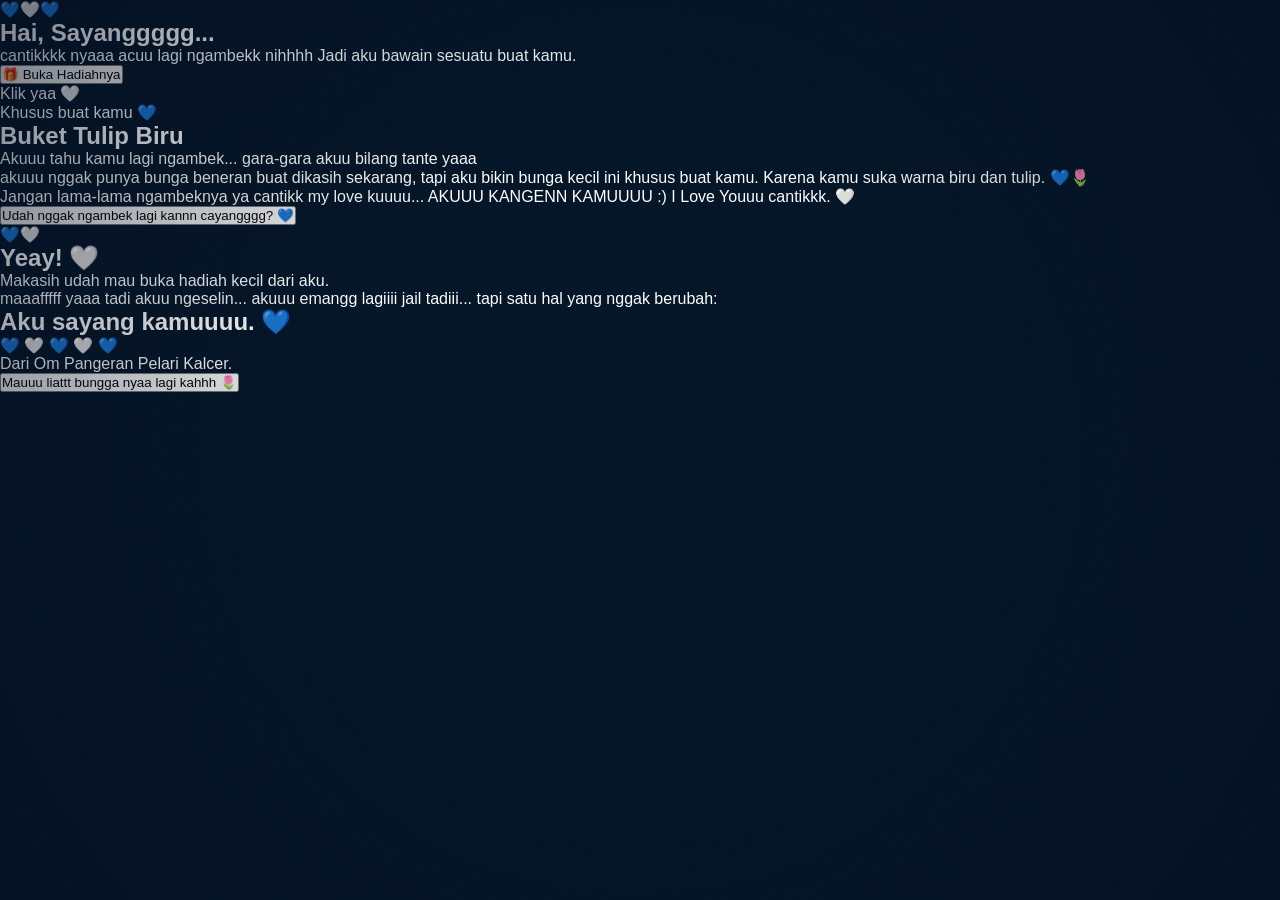
==== commit 9a4a261c: "Revise index.html with new title and content Updated the title and added new sections with personali" ====
--- a/index.html
+++ b/index.html
@@ -1,832 +1,159 @@
 <!DOCTYPE html>
 <html lang="id">
 <head>
-    <meta charset="UTF-8">
-    <meta name="viewport" content="width=device-width, initial-scale=1.0">
+  <meta charset="UTF-8">
+  <meta name="viewport" content="width=device-width, initial-scale=1.0">
+  <title>Untuk Kamu 💙</title>
 
-    <title>Our Blue Garden 💙</title>
+  <link rel="stylesheet" href="style.css">
 
-    <link rel="stylesheet" href="style.css">
-
-    <link rel="preconnect" href="https://fonts.googleapis.com">
-    <link rel="preconnect" href="https://fonts.gstatic.com" crossorigin>
-
-    <link href="https://fonts.googleapis.com/css2?family=Caveat:wght@400;500;600;700&family=Poppins:wght@300;400;500;600;700&display=swap" rel="stylesheet">
+  <link rel="preconnect" href="https://fonts.googleapis.com">
+  <link rel="preconnect" href="https://fonts.gstatic.com" crossorigin>
+  <link href="https://fonts.googleapis.com/css2?family=Fredoka:wght@400;500;600;700&family=Pacifico&display=swap" rel="stylesheet">
 </head>
 
 <body>
 
-    <!-- MUSIC -->
-    <audio id="music" loop>
-        <source src="heart.mp3" type="audio/mpeg">
-    </audio>
+  <div id="hearts"></div>
+
+  <main class="container">
+
+    <!-- HALAMAN AWAL -->
+    <section id="startPage" class="card">
+      <div class="small-heart">💙🤍💙</div>
+
+      <h1>Hai, Sayanggggg...</h1>
+
+      <p>
+        cantikkkk nyaaa acuu lagi ngambekk nihhhh
+        Jadi aku bawain sesuatu buat kamu.
+      </p>
+
+      <button id="giftButton" class="gift-button">
+        <span class="gift">🎁</span>
+        <span>Buka Hadiahnya</span>
+      </button>
+
+      <p class="hint">Klik yaa 🤍</p>
+    </section>
 
 
-    <!-- LOADING -->
-    <div class="loading" id="loading">
+    <!-- HALAMAN BUNGA -->
+    <section id="flowerPage" class="card hidden">
 
-        <div class="loading-flower">🌷</div>
+      <p class="for-you">Khusus buat kamu 💙</p>
 
-        <div class="loading-line">
-            <span></span>
+      <h1 class="title">Buket Tulip Biru</h1>
+
+      <div class="bouquet">
+
+        <div class="flower flower1">
+          <div class="petal petal-left"></div>
+          <div class="petal petal-middle"></div>
+          <div class="petal petal-right"></div>
+          <div class="stem"></div>
+          <div class="leaf leaf-left"></div>
+          <div class="leaf leaf-right"></div>
         </div>
 
-        <p>growing our little garden...</p>
+        <div class="flower flower2">
+          <div class="petal petal-left"></div>
+          <div class="petal petal-middle"></div>
+          <div class="petal petal-right"></div>
+          <div class="stem"></div>
+          <div class="leaf leaf-left"></div>
+          <div class="leaf leaf-right"></div>
+        </div>
 
-    </div>
+        <div class="flower flower3">
+          <div class="petal petal-left"></div>
+          <div class="petal petal-middle"></div>
+          <div class="petal petal-right"></div>
+          <div class="stem"></div>
+          <div class="leaf leaf-left"></div>
+          <div class="leaf leaf-right"></div>
+        </div>
 
+        <div class="flower flower4">
+          <div class="petal petal-left"></div>
+          <div class="petal petal-middle"></div>
+          <div class="petal petal-right"></div>
+          <div class="stem"></div>
+          <div class="leaf leaf-left"></div>
+          <div class="leaf leaf-right"></div>
+        </div>
 
-    <!-- FLOATING PARTICLES -->
-    <div class="particles"></div>
+        <div class="flower flower5">
+          <div class="petal petal-left"></div>
+          <div class="petal petal-middle"></div>
+          <div class="petal petal-right"></div>
+          <div class="stem"></div>
+          <div class="leaf leaf-left"></div>
+          <div class="leaf leaf-right"></div>
+        </div>
 
+      </div>
 
-    <!-- =========================
-         CINEMATIC OPENING
-    ========================== -->
+      <div class="message">
+        <p>
+          Akuuu tahu kamu lagi ngambek...
+          gara-gara akuu bilang tante yaaa
+        </p>
 
-    <section class="opening" id="opening">
+        <p>
+          akuuu nggak punya bunga beneran buat dikasih sekarang,
+          tapi aku bikin bunga kecil ini khusus buat kamu.
+          Karena kamu suka warna biru dan tulip. 💙🌷
+        </p>
 
-        <div class="opening-glow"></div>
+        <p class="special">
+          Jangan lama-lama ngambeknya ya cantikk my love kuuuu...
+          AKUUU KANGENN KAMUUUU :) I Love Youuu cantikkk. 🤍
+        </p>
+      </div>
 
-        <div class="opening-content">
-
-            <div class="opening-flower">
-                🌷
-            </div>
-
-            <p class="eyebrow">
-                A LITTLE FILM ABOUT US
-            </p>
-
-            <h1>
-                Our
-                <span>Story.</span>
-            </h1>
-
-            <p class="opening-text">
-                Delapan foto.<br>
-                Banyak cerita.<br>
-                Satu taman kecil untuk kita.
-            </p>
-
-            <button class="play-btn" id="playBtn">
-
-                <span class="play-circle">▶</span>
-
-                <span>
-                    Play Our Story
-                </span>
-
-            </button>
-
-            <p class="sound-hint">
-                🎧 turn your volume on
-            </p>
-
-        </div>
+      <button id="forgiveButton" class="forgive-button">
+        Udah nggak ngambek lagi kannn cayangggg? 💙
+      </button>
 
     </section>
 
 
-    <!-- =========================
-         CINEMATIC MEMORY
-    ========================== -->
+    <!-- HALAMAN AKHIR -->
+    <section id="finalPage" class="card hidden final-page">
 
-    <section class="film" id="film">
+      <div class="big-love">💙🤍</div>
 
-        <!-- TOP BAR -->
+      <h1>Yeay! 🤍</h1>
 
-        <div class="film-top">
+      <p>
+        Makasih udah mau buka hadiah kecil dari aku.
+      </p>
 
-            <div class="film-logo">
-                OUR STORY
-            </div>
+      <p>
+        maaafffff yaaa tadi akuu ngeselin...
+        akuuu emangg lagiiii jail tadiii...
+        tapi satu hal yang nggak berubah:
+      </p>
 
-            <div class="sound-status">
-                <span></span>
-                SOUND ON
-            </div>
+      <h2>Aku sayang kamuuuu. 💙</h2>
 
-        </div>
+      <div class="love-line">
+        💙 🤍 💙 🤍 💙
+      </div>
 
+      <p class="from">
+        Dari Om Pangeran Pelari Kalcer.
+      </p>
 
-        <!-- PROGRESS -->
-
-        <div class="film-progress">
-
-            <div class="film-counter">
-
-                <strong id="filmNumber">
-                    01
-                </strong>
-
-                <span>
-                    / 08
-                </span>
-
-            </div>
-
-            <div class="film-line">
-                <span id="filmProgress"></span>
-            </div>
-
-        </div>
-
-
-        <!-- BIG PHOTO -->
-
-        <div class="film-photo-area">
-
-            <div class="film-photo-glow"></div>
-
-            <div class="film-photo-back"></div>
-
-            <div class="film-photo">
-
-                <img
-                    id="filmImage"
-                    src="foto1.jpg"
-                    alt="Memory"
-                >
-
-            </div>
-
-        </div>
-
-
-        <!-- FLOWERS -->
-
-        <div class="film-tulip tulip-left">
-            🌷
-        </div>
-
-        <div class="film-tulip tulip-right">
-            🌷
-        </div>
-
-
-        <!-- TEXT -->
-
-        <div class="film-caption">
-
-            <p id="filmLabel">
-                MEMORY 01
-            </p>
-
-            <h2 id="filmTitle">
-                It started with a simple moment.
-            </h2>
-
-            <span id="filmDescription">
-                Dan ternyata momen sederhana
-                bisa menjadi sesuatu yang ingin
-                kita simpan selamanya.
-            </span>
-
-        </div>
-
-
-        <!-- NEXT -->
-
-        <button
-            class="film-next"
-            id="filmNext"
-        >
-
-            <span>
-                NEXT MEMORY
-            </span>
-
-            <b>→</b>
-
-        </button>
-
-
-        <div class="film-swipe">
-            swipe / click next
-        </div>
+      <button id="restartButton" class="restart-button">
+        Mauuu liattt bungga nyaa lagi kahhh 🌷
+      </button>
 
     </section>
 
+  </main>
 
-    <!-- =========================
-         TRANSITION
-    ========================== -->
-
-    <div class="transition" id="transition">
-
-        <div class="transition-tulip">
-            🌷
-        </div>
-
-    </div>
-
-
-    <!-- =========================
-         BLUE GARDEN
-    ========================== -->
-
-    <main class="garden" id="garden">
-
-
-        <!-- GARDEN INTRO -->
-
-        <section class="garden-intro">
-
-            <div class="garden-flower">
-                🌷
-            </div>
-
-            <p class="eyebrow">
-                WELCOME TO OUR GARDEN
-            </p>
-
-            <h2>
-                Our Little
-                <span>Blue Garden</span>
-            </h2>
-
-            <p>
-                Kalau bagian sebelumnya adalah film tentang
-                cerita kita, bagian ini adalah tempat untuk
-                menyimpan semua kenangannya.
-            </p>
-
-            <div class="scroll-arrow">
-                ↓
-            </div>
-
-        </section>
-
-
-        <!-- =========================
-             SCRAPBOOK
-        ========================== -->
-
-        <section class="scrapbook">
-
-            <div class="section-title">
-
-                <p>
-                    OUR MEMORIES
-                </p>
-
-                <h2>
-                    8 Potongan Cerita 💙
-                </h2>
-
-            </div>
-
-
-            <div class="photo-grid">
-
-
-                <!-- PHOTO 1 -->
-
-                <article
-                    class="memory-card card1"
-                    onclick="openPhoto(0)"
-                >
-
-                    <div class="card-image">
-
-                        <img
-                            src="foto1.jpg"
-                            alt="Memory 1"
-                        >
-
-                        <div class="card-number">
-                            01
-                        </div>
-
-                    </div>
-
-                    <div class="card-info">
-
-                        <small>
-                            MEMORY #01
-                        </small>
-
-                        <h3>
-                            Awal dari semuanya 🌷
-                        </h3>
-
-                    </div>
-
-                </article>
-
-
-                <!-- PHOTO 2 -->
-
-                <article
-                    class="memory-card card2"
-                    onclick="openPhoto(1)"
-                >
-
-                    <div class="card-image">
-
-                        <img
-                            src="foto2.jpg"
-                            alt="Memory 2"
-                        >
-
-                        <div class="card-number">
-                            02
-                        </div>
-
-                    </div>
-
-                    <div class="card-info">
-
-                        <small>
-                            MEMORY #02
-                        </small>
-
-                        <h3>
-                            Ketika kita lagi begini 💙
-                        </h3>
-
-                    </div>
-
-                </article>
-
-
-                <!-- PHOTO 3 -->
-
-                <article
-                    class="memory-card card3"
-                    onclick="openPhoto(2)"
-                >
-
-                    <div class="card-image">
-
-                        <img
-                            src="foto3.jpg"
-                            alt="Memory 3"
-                        >
-
-                        <div class="card-number">
-                            03
-                        </div>
-
-                    </div>
-
-                    <div class="card-info">
-
-                        <small>
-                            MEMORY #03
-                        </small>
-
-                        <h3>
-                            Senyum yang nggak direncanakan ✨
-                        </h3>
-
-                    </div>
-
-                </article>
-
-
-                <!-- PHOTO 4 -->
-
-                <article
-                    class="memory-card card4"
-                    onclick="openPhoto(3)"
-                >
-
-                    <div class="card-image">
-
-                        <img
-                            src="foto4.jpg"
-                            alt="Memory 4"
-                        >
-
-                        <div class="card-number">
-                            04
-                        </div>
-
-                    </div>
-
-                    <div class="card-info">
-
-                        <small>
-                            MEMORY #04
-                        </small>
-
-                        <h3>
-                            Hari yang pengen diulang 🌸
-                        </h3>
-
-                    </div>
-
-                </article>
-
-
-                <!-- PHOTO 5 -->
-
-                <article
-                    class="memory-card card5"
-                    onclick="openPhoto(4)"
-                >
-
-                    <div class="card-image">
-
-                        <img
-                            src="foto5.jpg"
-                            alt="Memory 5"
-                        >
-
-                        <div class="card-number">
-                            05
-                        </div>
-
-                    </div>
-
-                    <div class="card-info">
-
-                        <small>
-                            MEMORY #05
-                        </small>
-
-                        <h3>
-                            Random tapi favorit 😂
-                        </h3>
-
-                    </div>
-
-                </article>
-
-
-                <!-- PHOTO 6 -->
-
-                <article
-                    class="memory-card card6"
-                    onclick="openPhoto(5)"
-                >
-
-                    <div class="card-image">
-
-                        <img
-                            src="foto6.jpg"
-                            alt="Memory 6"
-                        >
-
-                        <div class="card-number">
-                            06
-                        </div>
-
-                    </div>
-
-                    <div class="card-info">
-
-                        <small>
-                            MEMORY #06
-                        </small>
-
-                        <h3>
-                            Jangan lihat lama-lama 😭
-                        </h3>
-
-                    </div>
-
-                </article>
-
-
-                <!-- PHOTO 7 -->
-
-                <article
-                    class="memory-card card7"
-                    onclick="openPhoto(6)"
-                >
-
-                    <div class="card-image">
-
-                        <img
-                            src="foto7.jpg"
-                            alt="Memory 7"
-                        >
-
-                        <div class="card-number">
-                            07
-                        </div>
-
-                    </div>
-
-                    <div class="card-info">
-
-                        <small>
-                            MEMORY #07
-                        </small>
-
-                        <h3>
-                            One of my favorites 💙
-                        </h3>
-
-                    </div>
-
-                </article>
-
-
-                <!-- PHOTO 8 -->
-
-                <article
-                    class="memory-card card8"
-                    onclick="openPhoto(7)"
-                >
-
-                    <div class="card-image">
-
-                        <img
-                            src="foto8.jpg"
-                            alt="Memory 8"
-                        >
-
-                        <div class="card-number">
-                            08
-                        </div>
-
-                    </div>
-
-                    <div class="card-info">
-
-                        <small>
-                            MEMORY #08
-                        </small>
-
-                        <h3>
-                            Dan ternyata sudah 8 foto 🌷
-                        </h3>
-
-                    </div>
-
-                </article>
-
-
-            </div>
-
-        </section>
-
-
-        <!-- =========================
-             FUNNY SECTION
-        ========================== -->
-
-        <section class="funny">
-
-            <div class="funny-box">
-
-                <div class="funny-flower">
-                    🌷
-                </div>
-
-                <p class="eyebrow">
-                    VERY SERIOUS RESEARCH
-                </p>
-
-                <h2>
-                    Kenapa foto kita
-                    <span>nggak boleh dihapus?</span>
-                </h2>
-
-
-                <div class="reasons">
-
-                    <div class="reason">
-
-                        <strong>
-                            01
-                        </strong>
-
-                        <p>
-                            Karena kalau dihapus,
-                            yang kehilangan bukan cuma
-                            storage HP.
-                            <b>Gue juga.</b> 😭
-                        </p>
-
-                    </div>
-
-
-                    <div class="reason">
-
-                        <strong>
-                            02
-                        </strong>
-
-                        <p>
-                            Karena ini bukti kalau kita
-                            pernah <b>se-random ini.</b> 😂
-                        </p>
-
-                    </div>
-
-
-                    <div class="reason">
-
-                        <strong>
-                            03
-                        </strong>
-
-                        <p>
-                            Galeri boleh penuh.
-                            Kenangan jangan
-                            <b>hilang.</b> 💙
-                        </p>
-
-                    </div>
-
-
-                    <div class="reason">
-
-                        <strong>
-                            04
-                        </strong>
-
-                        <p>
-                            Dan alasan paling ilmiah:
-                            <b>gue suka foto kita.</b> 🌷
-                        </p>
-
-                    </div>
-
-                </div>
-
-            </div>
-
-        </section>
-
-
-        <!-- =========================
-             LETTER
-        ========================== -->
-
-        <section class="letter-section">
-
-            <div class="letter">
-
-                <div class="letter-tulip">
-                    🌷
-                </div>
-
-                <p class="eyebrow">
-                    A LITTLE NOTE
-                </p>
-
-                <h2>
-                    Untuk kamu.
-                </h2>
-
-                <div class="letter-line"></div>
-
-                <p>
-                    Aku nggak tahu nanti kita bakal
-                    sejauh apa, bakal sesibuk apa,
-                    atau bakal punya berapa banyak
-                    cerita baru setelah ini.
-                </p>
-
-                <p>
-                    Tapi aku pengen satu hal tetap ada:
-                    <span>kenangan kecil tentang kita.</span>
-                </p>
-
-                <p>
-                    Karena ternyata kebahagiaan nggak
-                    selalu datang dalam bentuk sesuatu
-                    yang besar.
-                </p>
-
-                <p>
-                    Kadang cuma jalan bareng,
-                    ngobrol nggak jelas,
-                    ketawa karena hal bodoh,
-                    lalu foto bareng.
-                </p>
-
-                <p class="letter-highlight">
-                    Dan mungkin...
-                    <br><br>
-                    justru hal-hal sederhana itu
-                    yang suatu hari paling kita rindukan.
-                    💙
-                </p>
-
-                <div class="signature">
-                    — dari seseorang yang suka kamu 🌷
-                </div>
-
-            </div>
-
-        </section>
-
-
-        <!-- =========================
-             FINAL
-        ========================== -->
-
-        <section class="final">
-
-            <div class="final-flowers">
-                🌷 🌷 🌷
-            </div>
-
-            <p class="eyebrow">
-                END OF OUR LITTLE FILM
-            </p>
-
-            <h2>
-                Our little garden
-                <span>will always be here.</span>
-            </h2>
-
-            <p>
-                Whenever you miss us,
-                <br>
-                come back here. 💙
-            </p>
-
-            <div class="heart">
-                💙
-            </div>
-
-            <p class="made">
-                made with love & a little chaos
-            </p>
-
-        </section>
-
-
-    </main>
-
-
-    <!-- =========================
-         PHOTO VIEWER
-    ========================== -->
-
-    <div
-        class="viewer"
-        id="viewer"
-    >
-
-        <button
-            class="viewer-close"
-            onclick="closePhoto()"
-        >
-            ×
-        </button>
-
-
-        <button
-            class="viewer-prev"
-            onclick="changePhoto(-1)"
-        >
-            ‹
-        </button>
-
-
-        <div class="viewer-content">
-
-            <img
-                id="viewerImage"
-                src=""
-                alt=""
-            >
-
-            <div class="viewer-caption">
-
-                <small id="viewerNumber">
-                    MEMORY
-                </small>
-
-                <h3 id="viewerTitle">
-                    Memory
-                </h3>
-
-            </div>
-
-        </div>
-
-
-        <button
-            class="viewer-next"
-            onclick="changePhoto(1)"
-        >
-            ›
-        </button>
-
-    </div>
-
-
-    <!-- MUSIC BUTTON -->
-
-    <button
-        class="music-button"
-        id="musicButton"
-    >
-        ♫
-    </button>
-
-
-    <script src="script.js"></script>
-
+  <script src="script.js"></script>
 </body>
-</html>+</html>
--- a/style.css
+++ b/style.css
@@ -1746,4 +1746,30 @@
     .film-caption span {
         display: none;
     }
+}
+/* =================================
+   PHOTO PROTECTION
+================================= */
+
+img {
+    -webkit-user-drag: none;
+    user-drag: none;
+    
+    -webkit-user-select: none;
+    user-select: none;
+}
+
+.film-photo img,
+.card-image img,
+.viewer-content img {
+    pointer-events: none;
+    
+    -webkit-touch-callout: none;
+}
+
+.memory-card {
+    -webkit-user-select: none;
+    user-select: none;
+    
+    -webkit-touch-callout: none;
 }
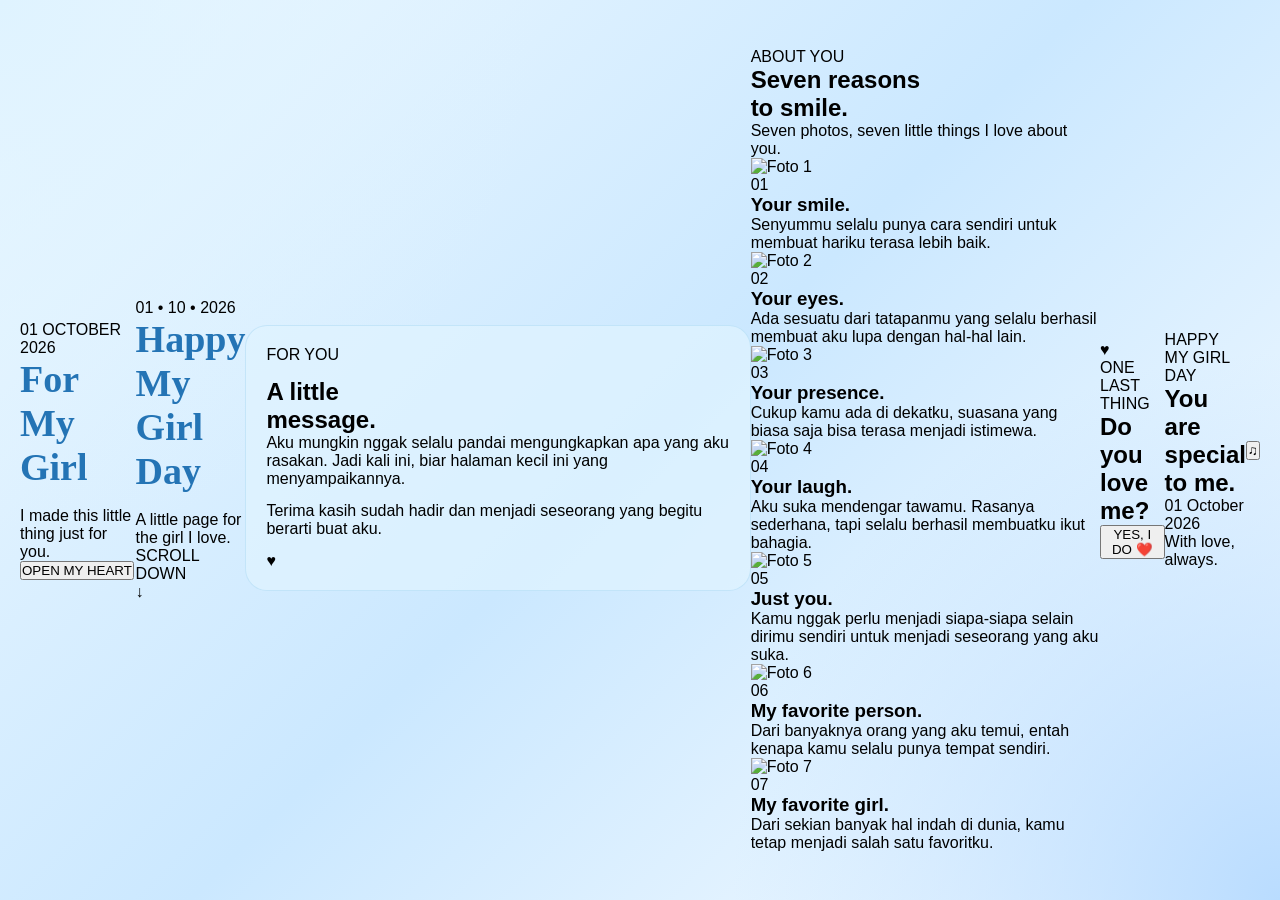
==== commit deadf53a: "Update index.html" ====
--- a/index.html
+++ b/index.html
@@ -1,159 +1,367 @@
 <!DOCTYPE html>
 <html lang="id">
 <head>
-  <meta charset="UTF-8">
-  <meta name="viewport" content="width=device-width, initial-scale=1.0">
-  <title>Untuk Kamu 💙</title>
-
-  <link rel="stylesheet" href="style.css">
-
-  <link rel="preconnect" href="https://fonts.googleapis.com">
-  <link rel="preconnect" href="https://fonts.gstatic.com" crossorigin>
-  <link href="https://fonts.googleapis.com/css2?family=Fredoka:wght@400;500;600;700&family=Pacifico&display=swap" rel="stylesheet">
+    <meta charset="UTF-8">
+    <meta name="viewport" content="width=device-width, initial-scale=1.0">
+
+    <title>For My Girl ❤️</title>
+
+    <link rel="stylesheet" href="style.css">
 </head>
 
 <body>
 
-  <div id="hearts"></div>
-
-  <main class="container">
-
-    <!-- HALAMAN AWAL -->
-    <section id="startPage" class="card">
-      <div class="small-heart">💙🤍💙</div>
-
-      <h1>Hai, Sayanggggg...</h1>
-
-      <p>
-        cantikkkk nyaaa acuu lagi ngambekk nihhhh
-        Jadi aku bawain sesuatu buat kamu.
-      </p>
-
-      <button id="giftButton" class="gift-button">
-        <span class="gift">🎁</span>
-        <span>Buka Hadiahnya</span>
-      </button>
-
-      <p class="hint">Klik yaa 🤍</p>
-    </section>
-
-
-    <!-- HALAMAN BUNGA -->
-    <section id="flowerPage" class="card hidden">
-
-      <p class="for-you">Khusus buat kamu 💙</p>
-
-      <h1 class="title">Buket Tulip Biru</h1>
-
-      <div class="bouquet">
-
-        <div class="flower flower1">
-          <div class="petal petal-left"></div>
-          <div class="petal petal-middle"></div>
-          <div class="petal petal-right"></div>
-          <div class="stem"></div>
-          <div class="leaf leaf-left"></div>
-          <div class="leaf leaf-right"></div>
-        </div>
-
-        <div class="flower flower2">
-          <div class="petal petal-left"></div>
-          <div class="petal petal-middle"></div>
-          <div class="petal petal-right"></div>
-          <div class="stem"></div>
-          <div class="leaf leaf-left"></div>
-          <div class="leaf leaf-right"></div>
-        </div>
-
-        <div class="flower flower3">
-          <div class="petal petal-left"></div>
-          <div class="petal petal-middle"></div>
-          <div class="petal petal-right"></div>
-          <div class="stem"></div>
-          <div class="leaf leaf-left"></div>
-          <div class="leaf leaf-right"></div>
-        </div>
-
-        <div class="flower flower4">
-          <div class="petal petal-left"></div>
-          <div class="petal petal-middle"></div>
-          <div class="petal petal-right"></div>
-          <div class="stem"></div>
-          <div class="leaf leaf-left"></div>
-          <div class="leaf leaf-right"></div>
-        </div>
-
-        <div class="flower flower5">
-          <div class="petal petal-left"></div>
-          <div class="petal petal-middle"></div>
-          <div class="petal petal-right"></div>
-          <div class="stem"></div>
-          <div class="leaf leaf-left"></div>
-          <div class="leaf leaf-right"></div>
-        </div>
-
-      </div>
-
-      <div class="message">
+    <!-- OPENING -->
+
+    <div id="opening">
+
+        <div class="opening-content">
+
+            <div class="heart">♥</div>
+
+            <p class="date">01 OCTOBER 2026</p>
+
+            <h1>For My Girl</h1>
+
+            <p class="opening-text">
+                I made this little thing just for you.
+            </p>
+
+            <button id="openBtn">
+                OPEN MY HEART
+            </button>
+
+        </div>
+
+    </div>
+
+
+    <!-- MUSIC -->
+
+    <audio id="music" loop>
+        <source src="lagu.mp3" type="audio/mpeg">
+    </audio>
+
+
+    <!-- HERO -->
+
+    <section class="hero">
+
+        <div class="hero-content">
+
+            <p class="date">01 • 10 • 2026</p>
+
+            <h1>
+                Happy<br>
+                <span>My Girl Day</span>
+            </h1>
+
+            <p class="subtitle">
+                A little page for<br>
+                the girl I love.
+            </p>
+
+            <div class="scroll">
+                SCROLL DOWN
+                <br>
+                ↓
+            </div>
+
+        </div>
+
+    </section>
+
+
+    <!-- MESSAGE -->
+
+    <section class="message">
+
+        <p class="label">FOR YOU</p>
+
+        <h2>
+            A little<br>
+            <span>message.</span>
+        </h2>
+
         <p>
-          Akuuu tahu kamu lagi ngambek...
-          gara-gara akuu bilang tante yaaa
+            Aku mungkin nggak selalu pandai
+            mengungkapkan apa yang aku rasakan.
+            Jadi kali ini, biar halaman kecil ini
+            yang menyampaikannya.
         </p>
 
         <p>
-          akuuu nggak punya bunga beneran buat dikasih sekarang,
-          tapi aku bikin bunga kecil ini khusus buat kamu.
-          Karena kamu suka warna biru dan tulip. 💙🌷
-        </p>
-
-        <p class="special">
-          Jangan lama-lama ngambeknya ya cantikk my love kuuuu...
-          AKUUU KANGENN KAMUUUU :) I Love Youuu cantikkk. 🤍
-        </p>
-      </div>
-
-      <button id="forgiveButton" class="forgive-button">
-        Udah nggak ngambek lagi kannn cayangggg? 💙
-      </button>
-
-    </section>
-
-
-    <!-- HALAMAN AKHIR -->
-    <section id="finalPage" class="card hidden final-page">
-
-      <div class="big-love">💙🤍</div>
-
-      <h1>Yeay! 🤍</h1>
-
-      <p>
-        Makasih udah mau buka hadiah kecil dari aku.
-      </p>
-
-      <p>
-        maaafffff yaaa tadi akuu ngeselin...
-        akuuu emangg lagiiii jail tadiii...
-        tapi satu hal yang nggak berubah:
-      </p>
-
-      <h2>Aku sayang kamuuuu. 💙</h2>
-
-      <div class="love-line">
-        💙 🤍 💙 🤍 💙
-      </div>
-
-      <p class="from">
-        Dari Om Pangeran Pelari Kalcer.
-      </p>
-
-      <button id="restartButton" class="restart-button">
-        Mauuu liattt bungga nyaa lagi kahhh 🌷
-      </button>
-
-    </section>
-
-  </main>
-
-  <script src="script.js"></script>
+            Terima kasih sudah hadir dan menjadi
+            seseorang yang begitu berarti buat aku.
+        </p>
+
+        <div class="heart-line">
+            ♥
+        </div>
+
+    </section>
+
+
+    <!-- FOTO -->
+
+    <section class="gallery">
+
+        <p class="label">ABOUT YOU</p>
+
+        <h2>
+            Seven reasons<br>
+            <span>to smile.</span>
+        </h2>
+
+        <p class="gallery-intro">
+            Seven photos, seven little things
+            I love about you.
+        </p>
+
+
+        <!-- FOTO 1 -->
+
+        <div class="photo-item">
+
+            <div class="photo">
+                <img src="foto1.jpg" alt="Foto 1">
+            </div>
+
+            <div class="caption">
+
+                <span>01</span>
+
+                <h3>Your smile.</h3>
+
+                <p>
+                    Senyummu selalu punya cara
+                    sendiri untuk membuat hariku
+                    terasa lebih baik.
+                </p>
+
+            </div>
+
+        </div>
+
+
+        <!-- FOTO 2 -->
+
+        <div class="photo-item">
+
+            <div class="photo">
+                <img src="foto2.jpg" alt="Foto 2">
+            </div>
+
+            <div class="caption">
+
+                <span>02</span>
+
+                <h3>Your eyes.</h3>
+
+                <p>
+                    Ada sesuatu dari tatapanmu
+                    yang selalu berhasil membuat
+                    aku lupa dengan hal-hal lain.
+                </p>
+
+            </div>
+
+        </div>
+
+
+        <!-- FOTO 3 -->
+
+        <div class="photo-item">
+
+            <div class="photo">
+                <img src="foto3.jpg" alt="Foto 3">
+            </div>
+
+            <div class="caption">
+
+                <span>03</span>
+
+                <h3>Your presence.</h3>
+
+                <p>
+                    Cukup kamu ada di dekatku,
+                    suasana yang biasa saja
+                    bisa terasa menjadi istimewa.
+                </p>
+
+            </div>
+
+        </div>
+
+
+        <!-- FOTO 4 -->
+
+        <div class="photo-item">
+
+            <div class="photo">
+                <img src="foto4.jpg" alt="Foto 4">
+            </div>
+
+            <div class="caption">
+
+                <span>04</span>
+
+                <h3>Your laugh.</h3>
+
+                <p>
+                    Aku suka mendengar tawamu.
+                    Rasanya sederhana, tapi selalu
+                    berhasil membuatku ikut bahagia.
+                </p>
+
+            </div>
+
+        </div>
+
+
+        <!-- FOTO 5 -->
+
+        <div class="photo-item">
+
+            <div class="photo">
+                <img src="foto5.jpg" alt="Foto 5">
+            </div>
+
+            <div class="caption">
+
+                <span>05</span>
+
+                <h3>Just you.</h3>
+
+                <p>
+                    Kamu nggak perlu menjadi
+                    siapa-siapa selain dirimu sendiri
+                    untuk menjadi seseorang yang aku suka.
+                </p>
+
+            </div>
+
+        </div>
+
+
+        <!-- FOTO 6 -->
+
+        <div class="photo-item">
+
+            <div class="photo">
+                <img src="foto6.jpg" alt="Foto 6">
+            </div>
+
+            <div class="caption">
+
+                <span>06</span>
+
+                <h3>My favorite person.</h3>
+
+                <p>
+                    Dari banyaknya orang yang
+                    aku temui, entah kenapa
+                    kamu selalu punya tempat sendiri.
+                </p>
+
+            </div>
+
+        </div>
+
+
+        <!-- FOTO 7 -->
+
+        <div class="photo-item">
+
+            <div class="photo">
+                <img src="foto7.jpg" alt="Foto 7">
+            </div>
+
+            <div class="caption">
+
+                <span>07</span>
+
+                <h3>My favorite girl.</h3>
+
+                <p>
+                    Dari sekian banyak hal indah
+                    di dunia, kamu tetap menjadi
+                    salah satu favoritku.
+                </p>
+
+            </div>
+
+        </div>
+
+    </section>
+
+
+    <!-- QUESTION -->
+
+    <section class="question">
+
+        <div>
+
+            <div class="big-heart">
+                ♥
+            </div>
+
+            <p class="label">ONE LAST THING</p>
+
+            <h2>
+                Do you<br>
+                <span>love me?</span>
+            </h2>
+
+            <button id="loveBtn">
+                YES, I DO ❤️
+            </button>
+
+            <p id="answer"></p>
+
+        </div>
+
+    </section>
+
+
+    <!-- FINAL -->
+
+    <section class="final">
+
+        <div class="heart">
+            ♥
+        </div>
+
+        <p class="label">
+            HAPPY MY GIRL DAY
+        </p>
+
+        <h2>
+            You are<br>
+            <span>special to me.</span>
+        </h2>
+
+        <p class="final-date">
+            01 October 2026
+        </p>
+
+        <div class="line"></div>
+
+        <p class="love">
+            With love, always.
+        </p>
+
+    </section>
+
+
+    <!-- MUSIC BUTTON -->
+
+    <button id="musicBtn">
+        ♫
+    </button>
+
+
+    <script src="script.js"></script>
+
 </body>
 </html>
--- a/style.css
+++ b/style.css
@@ -1,1775 +1,474 @@
 * {
-    margin: 0;
-    padding: 0;
-    box-sizing: border-box;
-}
-
-html {
-    scroll-behavior: smooth;
+  margin: 0;
+  padding: 0;
+  box-sizing: border-box;
 }
 
 body {
-    background: #031426;
-    color: white;
-    font-family: "Poppins", sans-serif;
-    overflow-x: hidden;
-}
-
-
-/* =================================
-   GLOBAL
-================================= */
-
-body::before {
-    content: "";
-
-    position: fixed;
-
-    inset: 0;
-
-    pointer-events: none;
-
-    z-index: 999;
-
-    opacity: .035;
-
-    background-image:
-        url("data:image/svg+xml,%3Csvg xmlns='http://www.w3.org/2000/svg' width='180' height='180'%3E%3Cfilter id='n'%3E%3CfeTurbulence type='fractalNoise' baseFrequency='.8' numOctaves='4'/%3E%3C/filter%3E%3Crect width='100%25' height='100%25' filter='url(%23n)'/%3E%3C/svg%3E");
-}
-
-body::after {
-    content: "";
-
-    position: fixed;
-
-    inset: 0;
-
-    pointer-events: none;
-
-    z-index: 998;
-
-    background:
-        radial-gradient(
-            circle,
-            transparent 40%,
-            rgba(0, 10, 30, .5)
-        );
-}
-
-img {
-    max-width: 100%;
-}
-
-button {
-    font-family: inherit;
-}
-
-
-/* =================================
-   LOADING
-================================= */
-
-.loading {
-    position: fixed;
-
-    inset: 0;
-
-    background: #020b18;
-
-    z-index: 99999;
-
-    display: flex;
-
-    justify-content: center;
-
-    align-items: center;
-
-    flex-direction: column;
-
-    transition:
-        opacity 1s ease,
-        visibility 1s ease;
-}
-
-.loading.hide {
+  min-height: 100vh;
+  font-family: "Fredoka", sans-serif;
+  overflow-x: hidden;
+
+  background:
+    radial-gradient(circle at top left, #dff3ff 0%, transparent 35%),
+    radial-gradient(circle at bottom right, #b9dcff 0%, transparent 35%),
+    linear-gradient(135deg, #eff9ff, #cbe8ff, #f8fcff);
+
+  display: flex;
+  justify-content: center;
+  align-items: center;
+  padding: 20px;
+}
+
+.container {
+  width: 100%;
+  max-width: 500px;
+  position: relative;
+  z-index: 2;
+}
+
+.card {
+  background: rgba(255, 255, 255, 0.78);
+  backdrop-filter: blur(15px);
+
+  border: 2px solid rgba(255, 255, 255, 0.9);
+  border-radius: 35px;
+
+  padding: 40px 28px;
+  text-align: center;
+
+  box-shadow:
+    0 20px 50px rgba(45, 110, 170, 0.2),
+    inset 0 0 30px rgba(255, 255, 255, 0.5);
+
+  animation: appear 0.8s ease;
+}
+
+.hidden {
+  display: none;
+}
+
+/* =========================
+   HALAMAN AWAL
+========================= */
+
+.small-heart {
+  font-size: 24px;
+  margin-bottom: 20px;
+  animation: pulse 1.5s infinite;
+}
+
+h1 {
+  font-family: "Pacifico", cursive;
+  color: #2474b5;
+  font-size: 38px;
+  margin-bottom: 18px;
+}
+
+.card p {
+  color: #496a84;
+  font-size: 17px;
+  line-height: 1.7;
+}
+
+.gift-button,
+.forgive-button,
+.restart-button {
+  border: none;
+  cursor: pointer;
+  font-family: "Fredoka", sans-serif;
+  font-weight: 600;
+  font-size: 17px;
+
+  transition: 0.25s ease;
+}
+
+.gift-button {
+  margin-top: 30px;
+  padding: 16px 28px;
+
+  border-radius: 20px;
+
+  color: white;
+
+  background: linear-gradient(135deg, #2085d4, #67b7ed);
+
+  box-shadow: 0 10px 25px rgba(32, 133, 212, 0.3);
+
+  display: inline-flex;
+  flex-direction: column;
+  align-items: center;
+  gap: 4px;
+}
+
+.gift {
+  font-size: 45px;
+}
+
+.gift-button:hover {
+  transform: translateY(-5px) scale(1.04);
+}
+
+.gift-button:active {
+  transform: scale(0.95);
+}
+
+.hint {
+  margin-top: 18px;
+  font-size: 13px !important;
+  opacity: 0.7;
+}
+
+
+/* =========================
+   BUNGA
+========================= */
+
+.for-you {
+  font-size: 15px !important;
+  color: #63a7d8 !important;
+  margin-bottom: 5px;
+}
+
+.title {
+  font-size: 32px;
+  margin-bottom: 20px;
+}
+
+.bouquet {
+  height: 330px;
+  position: relative;
+  margin: 10px auto 0;
+  width: 300px;
+}
+
+.flower {
+  position: absolute;
+  bottom: 15px;
+  width: 90px;
+  height: 300px;
+  transform-origin: bottom center;
+  animation: sway 3s ease-in-out infinite;
+}
+
+.flower1 {
+  left: 18px;
+  transform: rotate(-18deg);
+}
+
+.flower2 {
+  left: 70px;
+  transform: rotate(-8deg);
+  animation-delay: 0.4s;
+}
+
+.flower3 {
+  left: 110px;
+  z-index: 2;
+  animation-delay: 0.8s;
+}
+
+.flower4 {
+  right: 55px;
+  transform: rotate(8deg);
+  animation-delay: 0.2s;
+}
+
+.flower5 {
+  right: 5px;
+  transform: rotate(18deg);
+  animation-delay: 0.6s;
+}
+
+
+/* BATANG */
+
+.stem {
+  width: 9px;
+  height: 210px;
+
+  background: linear-gradient(
+    to right,
+    #3c9a70,
+    #6ac68f,
+    #35845f
+  );
+
+  border-radius: 20px;
+
+  position: absolute;
+  bottom: 0;
+  left: 40px;
+}
+
+
+/* DAUN */
+
+.leaf {
+  position: absolute;
+
+  width: 50px;
+  height: 24px;
+
+  background: linear-gradient(
+    135deg,
+    #4cad79,
+    #83d49e
+  );
+
+  border-radius: 100% 0 100% 0;
+}
+
+.leaf-left {
+  left: 0;
+  bottom: 95px;
+  transform: rotate(-35deg);
+}
+
+.leaf-right {
+  right: -3px;
+  bottom: 65px;
+  transform: rotate(35deg) scaleX(-1);
+}
+
+
+/* KELOPAK TULIP */
+
+.petal {
+  position: absolute;
+  top: 0;
+
+  width: 48px;
+  height: 80px;
+
+  background: linear-gradient(
+    135deg,
+    #b9edff,
+    #4da9e8 55%,
+    #176bb0
+  );
+
+  box-shadow:
+    inset 5px 5px 10px rgba(255, 255, 255, 0.35),
+    0 8px 15px rgba(34, 121, 184, 0.15);
+}
+
+.petal-left {
+  left: 4px;
+  top: 12px;
+
+  border-radius: 80% 20% 55% 45%;
+
+  transform: rotate(-20deg);
+}
+
+.petal-middle {
+  left: 22px;
+
+  border-radius: 50% 50% 40% 40%;
+}
+
+.petal-right {
+  right: 3px;
+  top: 12px;
+
+  border-radius: 20% 80% 45% 55%;
+
+  transform: rotate(20deg);
+}
+
+
+/* =========================
+   PESAN
+========================= */
+
+.message {
+  margin-top: 15px;
+  padding: 20px;
+
+  background: rgba(223, 243, 255, 0.75);
+
+  border-radius: 22px;
+
+  border: 1px solid rgba(93, 173, 226, 0.2);
+}
+
+.message p {
+  margin-bottom: 14px;
+  font-size: 16px;
+}
+
+.message p:last-child {
+  margin-bottom: 0;
+}
+
+.special {
+  color: #2374ad !important;
+  font-weight: 600;
+}
+
+.forgive-button {
+  margin-top: 25px;
+
+  padding: 15px 24px;
+
+  border-radius: 50px;
+
+  color: white;
+
+  background: linear-gradient(135deg, #1976b9, #75c8f1);
+
+  box-shadow: 0 10px 20px rgba(30, 122, 190, 0.25);
+}
+
+.forgive-button:hover {
+  transform: translateY(-4px);
+}
+
+
+/* =========================
+   HALAMAN AKHIR
+========================= */
+
+.final-page {
+  animation: appear 0.8s ease;
+}
+
+.big-love {
+  font-size: 65px;
+  margin-bottom: 15px;
+  animation: pulse 1.5s infinite;
+}
+
+.final-page h2 {
+  font-family: "Pacifico", cursive;
+  color: #2474b5;
+  font-size: 29px;
+  margin: 20px 0;
+}
+
+.love-line {
+  font-size: 22px;
+  letter-spacing: 8px;
+  margin: 20px 0;
+}
+
+.from {
+  font-size: 14px !important;
+  font-style: italic;
+  opacity: 0.8;
+}
+
+.restart-button {
+  margin-top: 25px;
+
+  padding: 13px 23px;
+
+  border-radius: 50px;
+
+  color: #2474b5;
+  background: white;
+
+  border: 2px solid #9ed8f5;
+}
+
+.restart-button:hover {
+  transform: scale(1.05);
+}
+
+
+/* =========================
+   HATI TERBANG
+========================= */
+
+#hearts {
+  position: fixed;
+  inset: 0;
+
+  pointer-events: none;
+  overflow: hidden;
+
+  z-index: 1;
+}
+
+.heart {
+  position: absolute;
+  bottom: -50px;
+
+  font-size: 25px;
+
+  animation: floatUp linear forwards;
+
+  filter: drop-shadow(0 5px 5px rgba(0, 100, 200, 0.15));
+}
+
+
+/* =========================
+   ANIMASI
+========================= */
+
+@keyframes appear {
+  from {
     opacity: 0;
-
-    visibility: hidden;
-}
-
-.loading-flower {
-    font-size: 60px;
-
-    animation:
-        loadingFlower 1.5s infinite;
-}
-
-@keyframes loadingFlower {
-
-    50% {
-        transform:
-            translateY(-15px)
-            rotate(5deg);
-    }
-}
-
-.loading-line {
-    width: 160px;
-
-    height: 2px;
-
-    margin-top: 25px;
-
-    background:
-        rgba(255,255,255,.1);
-}
-
-.loading-line span {
-    display: block;
-
-    width: 0;
-
-    height: 100%;
-
-    background: #65caff;
-
-    animation:
-        loading 2s forwards;
-}
-
-@keyframes loading {
-
-    to {
-        width: 100%;
-    }
-}
-
-.loading p {
-    margin-top: 15px;
-
-    color: #597893;
-
-    font-size: 9px;
-
-    letter-spacing: 3px;
-
-    text-transform: uppercase;
-}
-
-
-/* =================================
-   PARTICLES
-================================= */
-
-.particles {
-    position: fixed;
-
-    inset: 0;
-
-    pointer-events: none;
-
-    z-index: 20;
-}
-
-
-/* =================================
-   OPENING
-================================= */
-
-.opening {
-    position: fixed;
-
-    inset: 0;
-
-    z-index: 500;
-
-    display: flex;
-
-    align-items: center;
-
-    justify-content: center;
-
-    text-align: center;
-
-    overflow: hidden;
-
-    background:
-        radial-gradient(
-            circle at center,
-            #104d7c,
-            #031426 68%
-        );
-
-    transition:
-        transform 1.3s cubic-bezier(.77,0,.18,1),
-        opacity .8s ease;
-}
-
-.opening.hide {
-    transform: translateY(-100%);
-
+    transform: translateY(30px) scale(0.95);
+  }
+
+  to {
+    opacity: 1;
+    transform: translateY(0) scale(1);
+  }
+}
+
+@keyframes pulse {
+  0%, 100% {
+    transform: scale(1);
+  }
+
+  50% {
+    transform: scale(1.12);
+  }
+}
+
+@keyframes sway {
+  0%, 100% {
+    transform: rotate(-3deg);
+  }
+
+  50% {
+    transform: rotate(3deg);
+  }
+}
+
+@keyframes floatUp {
+  0% {
+    transform: translateY(0) rotate(0deg);
     opacity: 0;
-
-    pointer-events: none;
-}
-
-.opening-glow {
-    position: absolute;
-
-    width: 500px;
-    height: 500px;
-
-    border-radius: 50%;
-
-    background:
-        rgba(60, 180, 255, .15);
-
-    filter: blur(100px);
-}
-
-.opening-content {
-    position: relative;
-
-    z-index: 2;
-
-    animation:
-        openingAppear 1.5s ease;
-}
-
-@keyframes openingAppear {
-
-    from {
-        opacity: 0;
-
-        transform:
-            translateY(40px);
-    }
-
-    to {
-        opacity: 1;
-
-        transform:
-            translateY(0);
-    }
-}
-
-.opening-flower {
-    font-size: 65px;
-
-    margin-bottom: 20px;
-
-    filter:
-        drop-shadow(
-            0 0 25px
-            rgba(90, 190, 255, .5)
-        );
-
-    animation:
-        flowerFloat 3s infinite;
-}
-
-@keyframes flowerFloat {
-
-    50% {
-        transform:
-            translateY(-10px)
-            rotate(4deg);
-    }
-}
-
-.eyebrow {
-    font-size: 9px;
-
-    letter-spacing: 5px;
-
-    color: #72caff;
-
-    font-weight: 600;
-}
-
-.opening h1 {
-    font-family: "Caveat", cursive;
-
-    font-size:
-        clamp(90px, 16vw, 155px);
-
-    line-height: .65;
-
-    font-weight: 500;
-
-    margin: 25px 0;
-}
-
-.opening h1 span {
-    display: block;
-
-    color: #6acbff;
-
-    text-shadow:
-        0 0 40px
-        rgba(70, 180, 255, .4);
-}
-
-.opening-text {
-    color: #82a5c4;
-
-    font-size: 13px;
-
-    line-height: 1.8;
-
-    margin-top: 40px;
-}
-
-.play-btn {
-    margin-top: 30px;
-
-    border:
-        1px solid
-        rgba(100, 205, 255, .4);
-
-    background:
-        rgba(50, 150, 230, .15);
-
-    color: white;
-
-    padding: 14px 25px;
-
-    border-radius: 50px;
-
-    display: inline-flex;
-
-    align-items: center;
-
-    gap: 12px;
-
-    cursor: pointer;
-
-    transition: .4s;
-
-    backdrop-filter: blur(10px);
-}
-
-.play-btn:hover {
-    transform:
-        translateY(-5px)
-        scale(1.03);
-
-    background:
-        rgba(50, 150, 230, .3);
-
-    box-shadow:
-        0 15px 50px
-        rgba(40, 160, 255, .2);
-}
-
-.play-circle {
-    width: 32px;
-    height: 32px;
-
-    border-radius: 50%;
-
-    background: #64c8ff;
-
-    color: #031426;
-
-    display: flex;
-
-    align-items: center;
-
-    justify-content: center;
-
-    font-size: 10px;
-}
-
-.sound-hint {
-    color: #496983;
-
-    font-size: 9px;
-
-    letter-spacing: 2px;
-
-    margin-top: 20px;
-}
-
-
-/* =================================
-   FILM
-================================= */
-
-.film {
-    height: 100vh;
-
-    width: 100%;
-
-    position: relative;
-
-    overflow: hidden;
-
-    background:
-        radial-gradient(
-            ellipse at center,
-            #0a365a,
-            #020c1a 75%
-        );
-}
-
-.film-top {
-    position: absolute;
-
-    top: 30px;
-
-    left: 35px;
-    right: 35px;
-
-    display: flex;
-
-    justify-content: space-between;
-
-    z-index: 30;
-}
-
-.film-logo {
-    font-size: 9px;
-
-    letter-spacing: 4px;
-
-    color: #82b8d8;
-}
-
-.sound-status {
-    font-size: 8px;
-
-    letter-spacing: 2px;
-
-    color: #64849d;
-
-    display: flex;
-
-    align-items: center;
-
-    gap: 8px;
-}
-
-.sound-status span {
-    width: 6px;
-    height: 6px;
-
-    border-radius: 50%;
-
-    background: #65caff;
-
-    box-shadow:
-        0 0 10px #65caff;
-
-    animation:
-        pulse 1.5s infinite;
-}
-
-@keyframes pulse {
-
-    50% {
-        opacity: .3;
-    }
-}
-
-
-/* =================================
-   FILM PROGRESS
-================================= */
-
-.film-progress {
-    position: absolute;
-
-    left: 35px;
-
-    top: 75px;
-
-    display: flex;
-
-    align-items: center;
-
-    gap: 15px;
-
-    z-index: 30;
-}
-
-.film-counter {
-    font-family: "Caveat", cursive;
-
-    color: #6bcaff;
-
-    font-size: 25px;
-}
-
-.film-counter span {
-    font-family: "Poppins", sans-serif;
-
-    font-size: 8px;
-
-    color: #557590;
-}
-
-.film-line {
-    width: 110px;
-
-    height: 1px;
-
-    background:
-        rgba(255,255,255,.15);
-}
-
-.film-line span {
-    display: block;
-
-    width: 12.5%;
-
-    height: 100%;
-
-    background: #64caff;
-
-    transition:
-        width .7s ease;
-}
-
-
-/* =================================
-   FILM PHOTO
-================================= */
-
-.film-photo-area {
-    position: absolute;
-
-    width:
-        min(430px, 44vw);
-
-    left: 50%;
-
-    top: 50%;
-
-    transform:
-        translate(-50%, -50%);
-
-    z-index: 5;
-}
-
-.film-photo-glow {
-    position: absolute;
-
-    inset: -50px;
-
-    background:
-        rgba(40, 165, 245, .2);
-
-    filter: blur(70px);
-
-    border-radius: 50%;
-}
-
-.film-photo-back {
-    position: absolute;
-
-    width: 90%;
-
-    height: 90%;
-
-    background: #0b4771;
-
-    left: 35px;
-
-    top: 30px;
-
-    filter: blur(20px);
-
-    opacity: .5;
-}
-
-.film-photo {
-    position: relative;
-
-    padding: 8px;
-
-    background: #edf9ff;
-
-    box-shadow:
-        0 30px 90px
-        rgba(0,0,0,.6);
-
-    transform:
-        rotate(-2deg);
-
-    transition: .6s;
-}
-
-.film-photo:hover {
-    transform:
-        rotate(0deg)
-        scale(1.02);
-}
-
-.film-photo img {
-    display: block;
-
-    width: 100%;
-
-    aspect-ratio: 4 / 5;
-
-    object-fit: cover;
-
-    transition:
-        opacity .5s ease,
-        transform .8s ease;
-}
-
-
-/* =================================
-   FILM TULIPS
-================================= */
-
-.film-tulip {
-    position: absolute;
-
-    font-size: 130px;
-
-    opacity: .15;
-
-    filter:
-        drop-shadow(
-            0 0 20px
-            rgba(60, 180, 255, .5)
-        );
-
-    z-index: 2;
-}
-
-.tulip-left {
-    left: 4%;
-
-    bottom: -20px;
-
-    transform:
-        rotate(-20deg);
-}
-
-.tulip-right {
-    right: 5%;
-
-    top: 18%;
-
-    transform:
-        rotate(20deg);
-}
-
-
-/* =================================
-   FILM CAPTION
-================================= */
-
-.film-caption {
-    position: absolute;
-
-    left: 8%;
-
-    bottom: 12%;
-
-    width: 320px;
-
-    z-index: 20;
-}
-
-.film-caption p {
-    color: #68caff;
-
-    font-size: 9px;
-
-    letter-spacing: 4px;
-}
-
-.film-caption h2 {
-    font-family: "Caveat", cursive;
-
-    font-size:
-        clamp(45px, 5vw, 70px);
-
-    line-height: .85;
-
-    font-weight: 500;
-
-    margin: 12px 0;
-}
-
-.film-caption span {
-    color: #7599b7;
-
-    font-size: 11px;
-
-    line-height: 1.7;
-
-    display: block;
-}
-
-
-/* =================================
-   NEXT
-================================= */
-
-.film-next {
-    position: absolute;
-
-    right: 7%;
-
-    bottom: 12%;
-
-    z-index: 30;
-
-    background: none;
-
-    border: none;
-
-    color: white;
-
-    display: flex;
-
-    align-items: center;
-
-    gap: 15px;
-
-    cursor: pointer;
-
-    font-size: 9px;
-
-    letter-spacing: 3px;
-}
-
-.film-next b {
-    width: 48px;
-    height: 48px;
-
-    border:
-        1px solid
-        rgba(100,200,255,.5);
-
-    border-radius: 50%;
-
-    display: flex;
-
-    align-items: center;
-
-    justify-content: center;
-
-    color: #65caff;
-
-    font-size: 20px;
-
-    transition: .3s;
-}
-
-.film-next:hover b {
-    background: #65caff;
-
-    color: #031426;
-
-    transform:
-        translateX(5px);
-}
-
-.film-swipe {
-    position: absolute;
-
-    bottom: 4%;
-
-    left: 50%;
-
-    transform:
-        translateX(-50%);
-
-    color: #3d607c;
-
-    font-size: 8px;
-
-    letter-spacing: 2px;
-}
-
-
-/* =================================
-   TRANSITION
-================================= */
-
-.transition {
-    position: fixed;
-
-    inset: 0;
-
-    background: #020c1a;
-
-    z-index: 9990;
-
-    pointer-events: none;
-
-    transform:
-        translateY(100%);
-
-    transition:
-        transform .8s
-        cubic-bezier(.77,0,.18,1);
-}
-
-.transition.active {
-    transform:
-        translateY(0);
-}
-
-.transition-tulip {
-    position: absolute;
-
-    left: 50%;
-    top: 50%;
-
-    transform:
-        translate(-50%, -50%);
-
-    font-size: 75px;
-
+  }
+
+  10% {
+    opacity: 1;
+  }
+
+  100% {
+    transform: translateY(-110vh) rotate(360deg);
     opacity: 0;
-
-    transition:
-        opacity .3s ease .3s;
-}
-
-.transition.active
-.transition-tulip {
-    opacity: 1;
-}
-
-
-/* =================================
-   GARDEN
-================================= */
-
-.garden {
-    background:
-        radial-gradient(
-            circle at 20% 10%,
-            rgba(50, 160, 240, .15),
-            transparent 30%
-        ),
-        #031426;
-
-    overflow: hidden;
-}
-
-
-/* =================================
-   GARDEN INTRO
-================================= */
-
-.garden-intro {
-    min-height: 100vh;
-
-    display: flex;
-
-    justify-content: center;
-
-    align-items: center;
-
-    flex-direction: column;
-
-    text-align: center;
-
-    padding: 30px;
-}
-
-.garden-flower {
-    font-size: 70px;
-
-    margin-bottom: 25px;
-
-    animation:
-        flowerFloat 3s infinite;
-}
-
-.garden-intro h2 {
-    font-family: "Caveat", cursive;
-
-    font-size:
-        clamp(65px, 10vw, 110px);
-
-    line-height: .75;
-
-    margin: 25px 0;
-}
-
-.garden-intro h2 span {
-    display: block;
-
-    color: #69caff;
-}
-
-.garden-intro > p:last-of-type {
-    max-width: 550px;
-
-    color: #7598b5;
-
-    font-size: 13px;
-
-    line-height: 1.8;
-}
-
-.scroll-arrow {
-    margin-top: 50px;
-
-    color: #65caff;
-
-    animation:
-        bounce 1.5s infinite;
-}
-
-@keyframes bounce {
-
-    50% {
-        transform:
-            translateY(8px);
-    }
-}
-
-
-/* =================================
-   SCRAPBOOK
-================================= */
-
-.scrapbook {
-    max-width: 1100px;
-
-    margin: auto;
-
-    padding:
-        100px 25px
-        140px;
-}
-
-.section-title {
-    text-align: center;
-
-    margin-bottom: 60px;
-}
-
-.section-title p {
-    color: #67c9ff;
-
-    font-size: 9px;
-
-    letter-spacing: 4px;
-}
-
-.section-title h2 {
-    font-family: "Caveat", cursive;
-
-    font-size: 70px;
-
-    line-height: .8;
-
-    margin-top: 15px;
-}
-
-.photo-grid {
-    display: grid;
-
-    grid-template-columns:
-        repeat(2, 1fr);
-
-    gap: 60px 35px;
-}
-
-.memory-card {
-    cursor: pointer;
-
-    transition:
-        transform .5s ease;
-}
-
-.memory-card:hover {
-    transform:
-        translateY(-12px)
-        rotate(0deg) !important;
-}
-
-.card1 {
-    transform: rotate(-2deg);
-}
-
-.card2 {
-    transform: rotate(2deg);
-}
-
-.card3 {
-    transform: rotate(1deg);
-}
-
-.card4 {
-    transform: rotate(-2deg);
-}
-
-.card5 {
-    transform: rotate(2deg);
-}
-
-.card6 {
-    transform: rotate(-1deg);
-}
-
-.card7 {
-    transform: rotate(-2deg);
-}
-
-.card8 {
-    transform: rotate(2deg);
-}
-
-.card-image {
-    position: relative;
-
-    padding: 10px;
-
-    background: #f0faff;
-
-    box-shadow:
-        0 25px 60px
-        rgba(0,0,0,.4);
-}
-
-.card-image img {
-    display: block;
-
-    width: 100%;
-
-    aspect-ratio: 4 / 5;
-
-    object-fit: cover;
-}
-
-.card-number {
-    position: absolute;
-
-    right: 20px;
-    bottom: 20px;
-
-    width: 45px;
-    height: 45px;
-
-    display: flex;
-
-    justify-content: center;
-    align-items: center;
-
-    border-radius: 50%;
-
-    background:
-        rgba(3,25,50,.85);
-
-    color: white;
-
-    font-family: "Caveat", cursive;
-
-    font-size: 22px;
-}
-
-.card-info {
-    padding:
-        15px 5px;
-}
-
-.card-info small {
-    color: #64c9ff;
-
-    font-size: 9px;
-
-    letter-spacing: 2px;
-}
-
-.card-info h3 {
-    font-family: "Caveat", cursive;
-
-    font-size: 27px;
-
-    color: #d9f1ff;
-
-    font-weight: 500;
-
-    margin-top: 5px;
-}
-
-
-/* =================================
-   FUNNY
-================================= */
-
-.funny {
-    padding:
-        100px 20px
-        150px;
-}
-
-.funny-box {
-    max-width: 900px;
-
-    margin: auto;
-
-    text-align: center;
-
-    padding: 70px 30px;
-
-    border:
-        1px solid
-        rgba(100,200,255,.15);
-
-    border-radius: 40px;
-
-    background:
-        linear-gradient(
-            145deg,
-            rgba(20,90,145,.4),
-            rgba(3,30,60,.6)
-        );
-
-    backdrop-filter: blur(15px);
-
-    box-shadow:
-        0 30px 80px
-        rgba(0,0,0,.3);
-}
-
-.funny-flower {
-    font-size: 65px;
-
-    margin-bottom: 20px;
-
-    animation:
-        flowerFloat 3s infinite;
-}
-
-.funny-box h2 {
-    font-family: "Caveat", cursive;
-
-    font-size:
-        clamp(55px, 8vw, 80px);
-
-    line-height: .8;
-
-    margin: 20px 0 50px;
-}
-
-.funny-box h2 span {
-    color: #69caff;
-}
-
-.reasons {
-    display: grid;
-
-    grid-template-columns:
-        repeat(2, 1fr);
-
-    gap: 20px;
-}
-
-.reason {
-    text-align: left;
-
-    padding: 25px;
-
-    border-radius: 20px;
-
-    background:
-        rgba(255,255,255,.04);
-
-    border:
-        1px solid
-        rgba(100,200,255,.1);
-
-    transition: .3s;
-}
-
-.reason:hover {
-    transform:
-        translateY(-5px);
-
-    background:
-        rgba(60,170,240,.1);
-}
-
-.reason strong {
-    color: #65caff;
-
-    font-family: "Caveat", cursive;
-
-    font-size: 30px;
-}
-
-.reason p {
-    color: #88abc7;
-
-    font-size: 12px;
-
-    line-height: 1.7;
-
-    margin-top: 8px;
-}
-
-.reason b {
-    color: white;
-}
-
-
-/* =================================
-   LETTER
-================================= */
-
-.letter-section {
-    padding:
-        100px 20px
-        150px;
-}
-
-.letter {
-    position: relative;
-
-    max-width: 700px;
-
-    margin: auto;
-
-    padding:
-        65px 50px;
-
-    color: #06345a;
-
-    background:
-        linear-gradient(
-            145deg,
-            #e4f6ff,
-            #b9e3fa
-        );
-
-    border-radius: 6px;
-
-    transform:
-        rotate(-1deg);
-
-    box-shadow:
-        0 35px 80px
-        rgba(0,0,0,.4);
-}
-
-.letter-tulip {
-    position: absolute;
-
-    right: 30px;
-
-    top: -40px;
-
-    font-size: 70px;
-
-    transform:
-        rotate(8deg);
-}
-
-.letter .eyebrow {
-    color: #2978a5;
-}
-
-.letter h2 {
-    font-family: "Caveat", cursive;
-
-    font-size: 75px;
-
-    line-height: .8;
-
-    margin: 20px 0;
-
-    color: #063b68;
-}
-
-.letter-line {
-    width: 80px;
-
-    height: 2px;
-
-    background: #2777a2;
-
-    margin:
-        25px 0;
-}
-
-.letter > p {
-    font-family: "Caveat", cursive;
-
-    font-size: 22px;
-
-    line-height: 1.45;
-
-    margin-bottom: 20px;
-}
-
-.letter > p span {
-    color: #0878bd;
-
-    font-weight: 700;
-}
-
-.letter-highlight {
-    font-size: 27px !important;
-
-    font-weight: 600;
-}
-
-.signature {
-    text-align: right;
-
-    font-family: "Caveat", cursive;
-
-    font-size: 22px;
-
-    margin-top: 35px;
-}
-
-
-/* =================================
-   FINAL
-================================= */
-
-.final {
-    min-height: 90vh;
-
-    display: flex;
-
-    align-items: center;
-
-    justify-content: center;
-
-    flex-direction: column;
-
-    text-align: center;
-
-    padding: 80px 20px;
-}
-
-.final-flowers {
-    font-size: 35px;
-
-    letter-spacing: 10px;
-
-    margin-bottom: 30px;
-}
-
-.final h2 {
-    font-family: "Caveat", cursive;
-
-    font-size:
-        clamp(60px, 10vw, 105px);
-
-    line-height: .75;
-
-    margin: 20px 0;
-}
-
-.final h2 span {
-    display: block;
-
-    color: #69caff;
-}
-
-.final > p:not(.eyebrow):not(.made) {
-    color: #7799b7;
-
-    font-size: 13px;
-
-    line-height: 1.8;
-
-    margin-top: 25px;
-}
-
-.heart {
-    font-size: 55px;
-
-    margin-top: 30px;
-
-    animation:
-        heartbeat 1.5s infinite;
-}
-
-@keyframes heartbeat {
-
-    50% {
-        transform:
-            scale(1.2);
-    }
-}
-
-.made {
-    margin-top: 80px;
-
-    color: #456681;
-
-    font-size: 9px;
-
-    letter-spacing: 3px;
-
-    text-transform: uppercase;
-}
-
-
-/* =================================
-   PHOTO VIEWER
-================================= */
-
-.viewer {
-    position: fixed;
-
-    inset: 0;
-
-    z-index: 10000;
-
-    display: none;
-
-    justify-content: center;
-
-    align-items: center;
-
-    padding: 30px;
-
-    background:
-        rgba(0,10,25,.96);
-
-    backdrop-filter: blur(20px);
-}
-
-.viewer.active {
-    display: flex;
-}
-
-.viewer-content {
-    width: 90%;
-
-    max-width: 800px;
-
-    text-align: center;
-
-    animation:
-        viewerIn .4s ease;
-}
-
-@keyframes viewerIn {
-
-    from {
-        opacity: 0;
-
-        transform:
-            scale(.9);
-    }
-
-    to {
-        opacity: 1;
-
-        transform:
-            scale(1);
-    }
-}
-
-.viewer-content img {
-    max-height: 72vh;
-
-    width: auto;
-
-    max-width: 100%;
-
-    border-radius: 5px;
-
-    box-shadow:
-        0 30px 100px
-        rgba(0,0,0,.7);
-}
-
-.viewer-caption {
-    margin-top: 20px;
-}
-
-.viewer-caption small {
-    color: #66c9ff;
-
-    letter-spacing: 3px;
-
-    font-size: 9px;
-}
-
-.viewer-caption h3 {
-    font-family: "Caveat", cursive;
-
+  }
+}
+
+
+/* HP KECIL */
+
+@media (max-width: 400px) {
+  .card {
+    padding: 30px 18px;
+  }
+
+  h1 {
     font-size: 32px;
-
-    margin-top: 5px;
-}
-
-.viewer-close,
-.viewer-prev,
-.viewer-next {
-    position: absolute;
-
-    border: none;
-
-    color: white;
-
-    background:
-        rgba(255,255,255,.08);
-
-    border-radius: 50%;
-
-    cursor: pointer;
-
-    transition: .3s;
-
-    display: flex;
-
-    justify-content: center;
-
-    align-items: center;
-}
-
-.viewer-close {
-    right: 25px;
-
-    top: 25px;
-
-    width: 45px;
-    height: 45px;
-
-    font-size: 30px;
-}
-
-.viewer-prev,
-.viewer-next {
-    top: 50%;
-
-    transform:
-        translateY(-50%);
-
-    width: 55px;
-    height: 55px;
-
-    font-size: 45px;
-}
-
-.viewer-prev {
-    left: 25px;
-}
-
-.viewer-next {
-    right: 25px;
-}
-
-.viewer-close:hover,
-.viewer-prev:hover,
-.viewer-next:hover {
-    background:
-        rgba(60,170,240,.4);
-}
-
-
-/* =================================
-   MUSIC BUTTON
-================================= */
-
-.music-button {
-    position: fixed;
-
-    right: 25px;
-
-    bottom: 25px;
-
-    z-index: 9000;
-
-    width: 45px;
-    height: 45px;
-
-    border-radius: 50%;
-
-    border:
-        1px solid
-        rgba(100,200,255,.3);
-
-    background:
-        rgba(3,30,55,.7);
-
-    color: #67caff;
-
-    cursor: pointer;
-
-    backdrop-filter: blur(10px);
-
-    transition: .3s;
-}
-
-.music-button:hover {
-    transform:
-        scale(1.1);
-}
-
-
-/* =================================
-   MOBILE
-================================= */
-
-@media (max-width: 700px) {
-
-    .film-top {
-        top: 20px;
-
-        left: 20px;
-        right: 20px;
-    }
-
-    .film-progress {
-        left: 20px;
-
-        top: 65px;
-    }
-
-    .film-photo-area {
-        width: 70vw;
-
-        top: 35%;
-    }
-
-    .film-caption {
-        left: 25px;
-
-        bottom: 15%;
-
-        width: 70%;
-    }
-
-    .film-caption h2 {
-        font-size: 42px;
-    }
-
-    .film-caption span {
-        font-size: 10px;
-    }
-
-    .film-next {
-        right: 20px;
-
-        bottom: 7%;
-    }
-
-    .film-next span {
-        display: none;
-    }
-
-    .film-tulip {
-        font-size: 80px;
-    }
-
-    .film-swipe {
-        display: none;
-    }
-
-    .photo-grid {
-        grid-template-columns: 1fr;
-
-        gap: 40px;
-    }
-
-    .memory-card {
-        max-width: 430px;
-
-        width: 100%;
-
-        margin: auto;
-    }
-
-    .reasons {
-        grid-template-columns: 1fr;
-    }
-
-    .letter {
-        padding:
-            55px 28px;
-    }
-
-    .letter h2 {
-        font-size: 65px;
-    }
-
-    .letter > p {
-        font-size: 20px;
-    }
-
-    .viewer-prev,
-    .viewer-next {
-        width: 42px;
-        height: 42px;
-
-        font-size: 30px;
-    }
-
-    .viewer-prev {
-        left: 8px;
-    }
-
-    .viewer-next {
-        right: 8px;
-    }
-
-    .opening h1 {
-        font-size: 90px;
-    }
-}
-
-
-/* =================================
-   SHORT PHONE
-================================= */
-
-@media (max-height: 700px) and (max-width: 700px) {
-
-    .film-photo-area {
-        top: 32%;
-
-        width: 45vh;
-    }
-
-    .film-caption {
-        bottom: 8%;
-    }
-
-    .film-caption h2 {
-        font-size: 35px;
-    }
-
-    .film-caption span {
-        display: none;
-    }
-}
-/* =================================
-   PHOTO PROTECTION
-================================= */
-
-img {
-    -webkit-user-drag: none;
-    user-drag: none;
-    
-    -webkit-user-select: none;
-    user-select: none;
-}
-
-.film-photo img,
-.card-image img,
-.viewer-content img {
-    pointer-events: none;
-    
-    -webkit-touch-callout: none;
-}
-
-.memory-card {
-    -webkit-user-select: none;
-    user-select: none;
-    
-    -webkit-touch-callout: none;
-}+  }
+
+  .bouquet {
+    transform: scale(0.9);
+    margin-bottom: -25px;
+  }
+}
